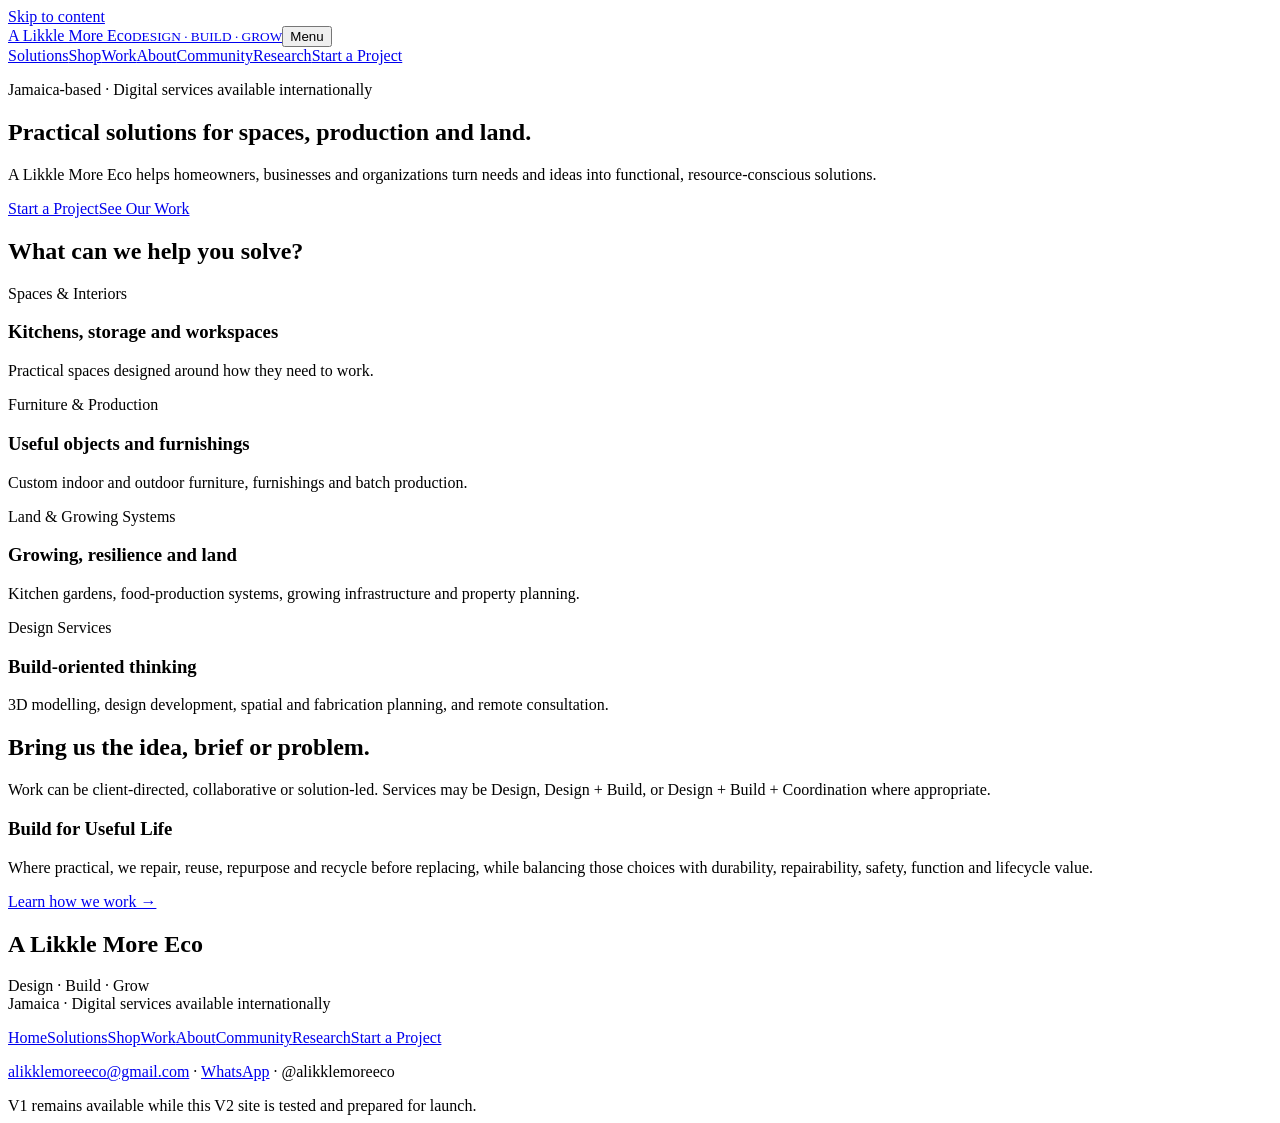
==== public/index.html @ 4fc215ef "Fix live QA findings and set Pages metadata" ====
<!doctype html><html lang="en"><head><meta charset="utf-8"><meta name="viewport" content="width=device-width,initial-scale=1"><meta name="description" content="Jamaica-based design and build business creating practical solutions for spaces, furniture, production, growing systems and land, with digital services available internationally."><title>A Likkle More Eco | Practical Design, Build &amp; Growing Solutions in Jamaica</title><link rel="stylesheet" href="/assets/css/styles.css"><script src="/assets/js/main.js" defer></script><link rel="canonical" href="https://alme-website.pages.dev/"><meta property="og:title" content="A Likkle More Eco | Practical Design, Build &amp; Growing Solutions in Jamaica"><meta property="og:type" content="website"><meta property="og:url" content="https://alme-website.pages.dev/"><meta property="og:description" content="Jamaica-based design and build business creating practical solutions for spaces, furniture, production, growing systems and land, with digital services available internationally."></head><body><a class="skip-link" href="#main">Skip to content</a><header class="site-header"><div class="header-inner"><a class="brand" href="/">A Likkle More Eco<small>DESIGN · BUILD · GROW</small></a><button class="menu-toggle" aria-expanded="false" aria-controls="site-nav">Menu</button><nav id="site-nav" class="primary-nav" aria-label="Primary navigation"><a href="/solutions/">Solutions</a><a href="/shop/">Shop</a><a href="/work/">Work</a><a href="/about/">About</a><a href="/community/">Community</a><a href="/research/">Research</a><a class="cta" href="/start-a-project/">Start a Project</a></nav></div></header><main id="main"><section class="container hero"><p class="eyebrow">Jamaica-based · Digital services available internationally</p><h1>Practical solutions for spaces, production and land.</h1><p class="lede">A Likkle More Eco helps homeowners, businesses and organizations turn needs and ideas into functional, resource-conscious solutions.</p><div class="actions"><a class="button primary" href="/start-a-project/">Start a Project</a><a class="button secondary" href="/work/">See Our Work</a></div></section><section class="section"><div class="container"><h2>What can we help you solve?</h2><div class="grid"><article class="card"><p class="tag">Spaces &amp; Interiors</p><h3>Kitchens, storage and workspaces</h3><p>Practical spaces designed around how they need to work.</p></article><article class="card"><p class="tag">Furniture &amp; Production</p><h3>Useful objects and furnishings</h3><p>Custom indoor and outdoor furniture, furnishings and batch production.</p></article><article class="card"><p class="tag">Land &amp; Growing Systems</p><h3>Growing, resilience and land</h3><p>Kitchen gardens, food-production systems, growing infrastructure and property planning.</p></article><article class="card"><p class="tag">Design Services</p><h3>Build-oriented thinking</h3><p>3D modelling, design development, spatial and fabrication planning, and remote consultation.</p></article></div></div></section><section class="section"><div class="container grid"><div><h2>Bring us the idea, brief or problem.</h2><p>Work can be client-directed, collaborative or solution-led. Services may be Design, Design + Build, or Design + Build + Coordination where appropriate.</p></div><div class="callout"><h3>Build for Useful Life</h3><p>Where practical, we repair, reuse, repurpose and recycle before replacing, while balancing those choices with durability, repairability, safety, function and lifecycle value.</p><a href="/about/">Learn how we work →</a></div></div></section></main><footer class="site-footer"><div class="container footer-grid"><div><h2>A Likkle More Eco</h2><p>Design · Build · Grow<br>Jamaica · Digital services available internationally</p></div><div><p class="footer-nav"><a href="/" aria-current="page">Home</a><a href="/solutions/">Solutions</a><a href="/shop/">Shop</a><a href="/work/">Work</a><a href="/about/">About</a><a href="/community/">Community</a><a href="/research/">Research</a><a href="/start-a-project/">Start a Project</a></p><p><a href="mailto:alikklemoreeco@gmail.com">alikklemoreeco@gmail.com</a> · <a href="https://wa.me/18764646071">WhatsApp</a> · @alikklemoreeco</p></div></div><div class="container legal">V1 remains available while this V2 site is tested and prepared for launch.</div></footer></body></html>
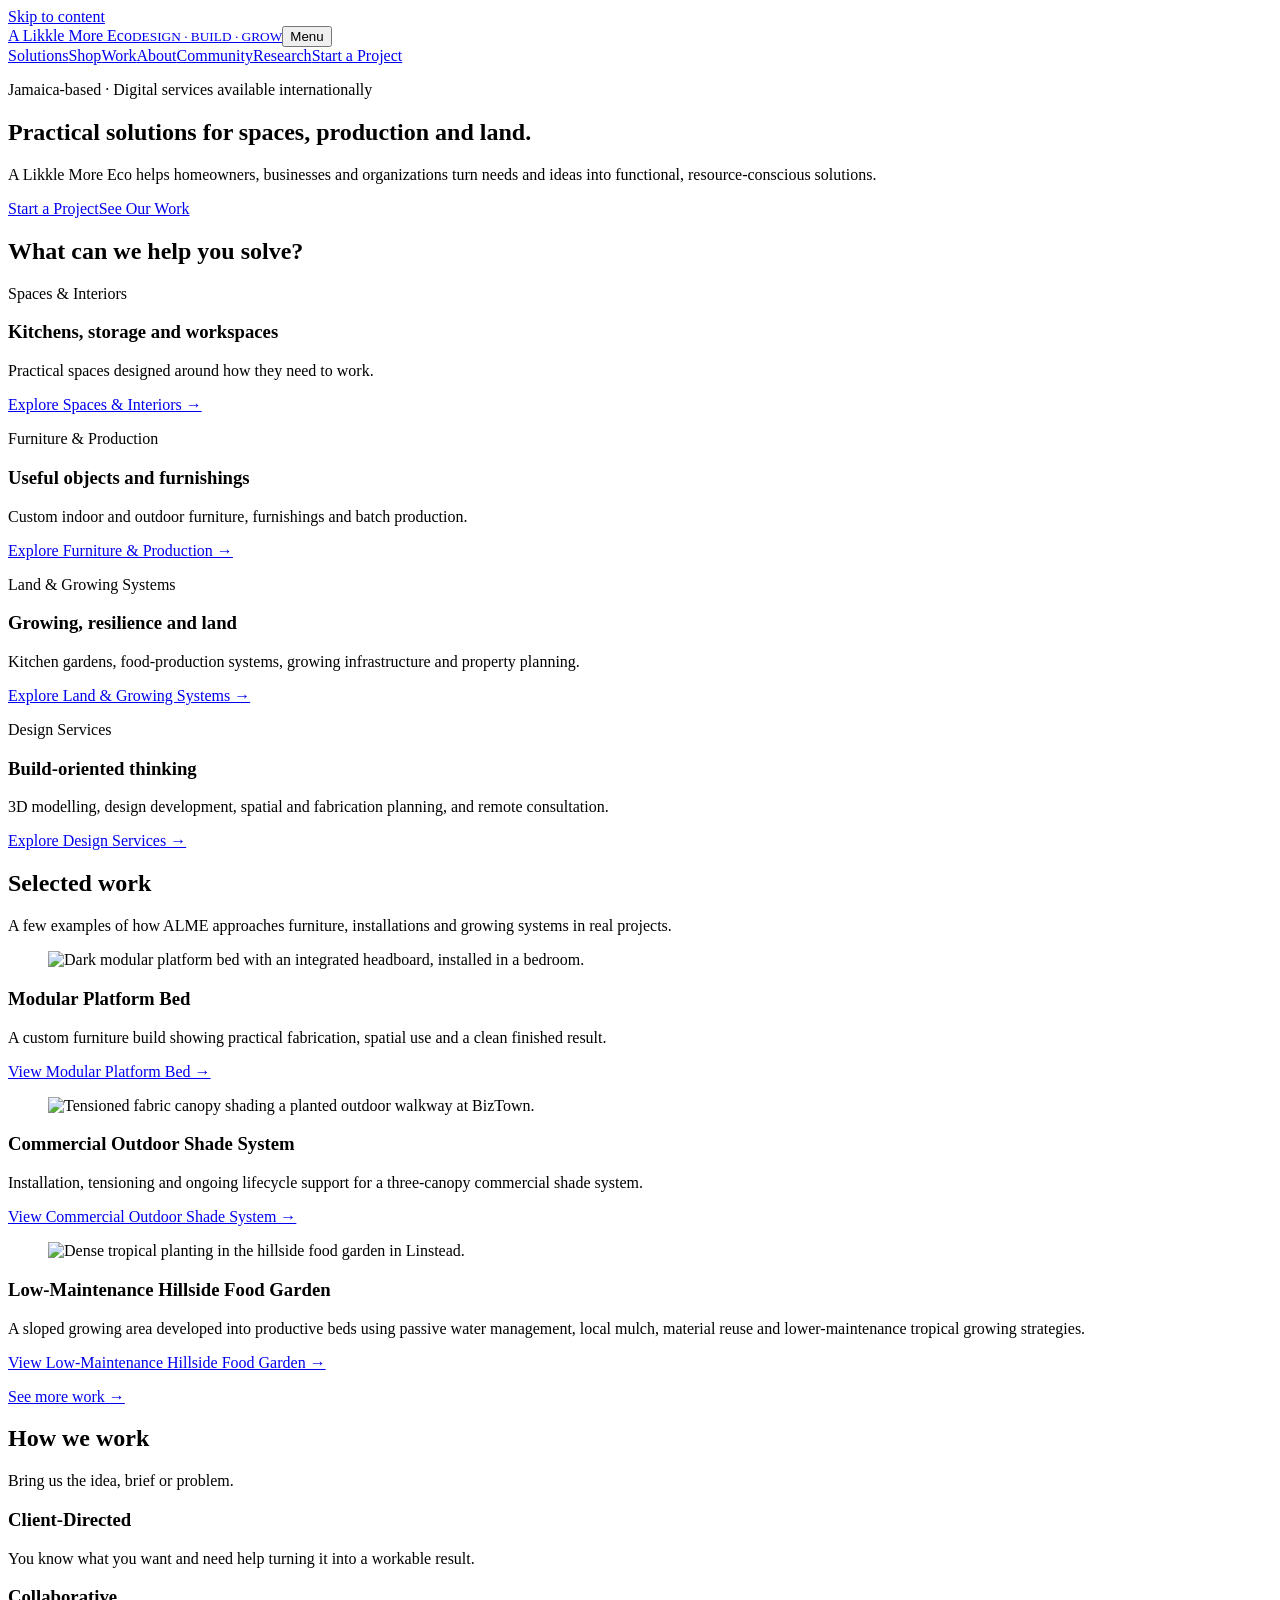
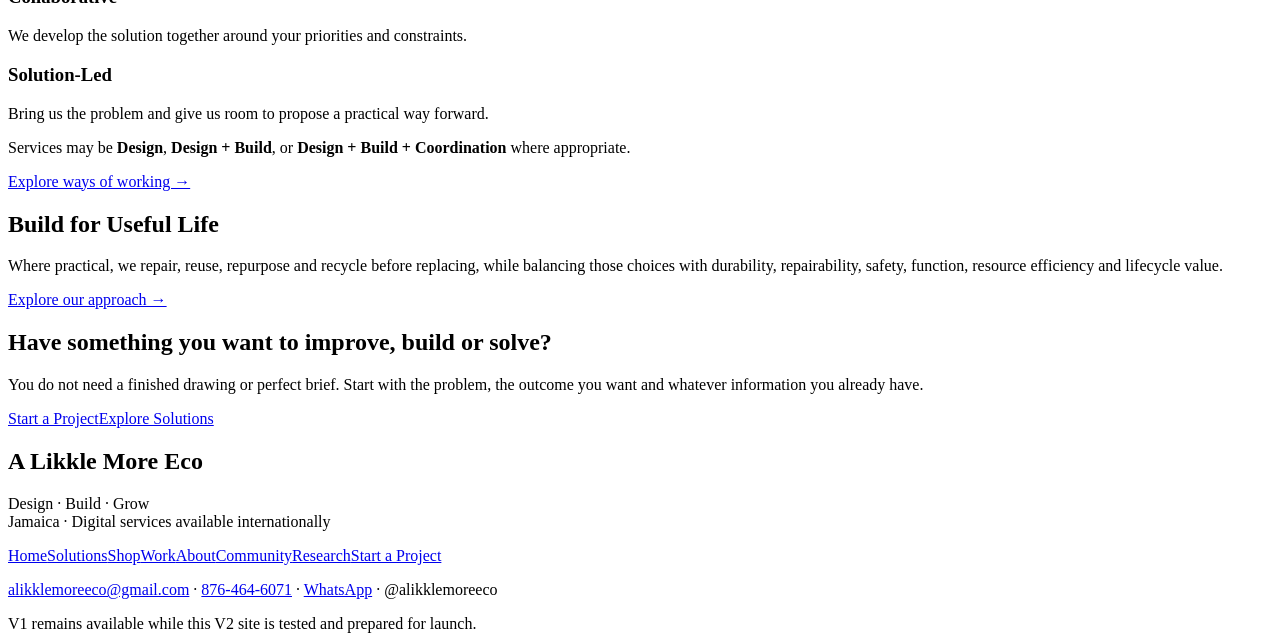
==== commit b1fcc80e: "Integrate approved visual evidence and refine website conversion flow" ====
--- a/public/index.html
+++ b/public/index.html
@@ -1 +1 @@
-<!doctype html><html lang="en"><head><meta charset="utf-8"><meta name="viewport" content="width=device-width,initial-scale=1"><meta name="description" content="Jamaica-based design and build business creating practical solutions for spaces, furniture, production, growing systems and land, with digital services available internationally."><title>A Likkle More Eco | Practical Design, Build &amp; Growing Solutions in Jamaica</title><link rel="stylesheet" href="/assets/css/styles.css"><script src="/assets/js/main.js" defer></script><link rel="canonical" href="https://alme-website.pages.dev/"><meta property="og:title" content="A Likkle More Eco | Practical Design, Build &amp; Growing Solutions in Jamaica"><meta property="og:type" content="website"><meta property="og:url" content="https://alme-website.pages.dev/"><meta property="og:description" content="Jamaica-based design and build business creating practical solutions for spaces, furniture, production, growing systems and land, with digital services available internationally."></head><body><a class="skip-link" href="#main">Skip to content</a><header class="site-header"><div class="header-inner"><a class="brand" href="/">A Likkle More Eco<small>DESIGN · BUILD · GROW</small></a><button class="menu-toggle" aria-expanded="false" aria-controls="site-nav">Menu</button><nav id="site-nav" class="primary-nav" aria-label="Primary navigation"><a href="/solutions/">Solutions</a><a href="/shop/">Shop</a><a href="/work/">Work</a><a href="/about/">About</a><a href="/community/">Community</a><a href="/research/">Research</a><a class="cta" href="/start-a-project/">Start a Project</a></nav></div></header><main id="main"><section class="container hero"><p class="eyebrow">Jamaica-based · Digital services available internationally</p><h1>Practical solutions for spaces, production and land.</h1><p class="lede">A Likkle More Eco helps homeowners, businesses and organizations turn needs and ideas into functional, resource-conscious solutions.</p><div class="actions"><a class="button primary" href="/start-a-project/">Start a Project</a><a class="button secondary" href="/work/">See Our Work</a></div></section><section class="section"><div class="container"><h2>What can we help you solve?</h2><div class="grid"><article class="card"><p class="tag">Spaces &amp; Interiors</p><h3>Kitchens, storage and workspaces</h3><p>Practical spaces designed around how they need to work.</p></article><article class="card"><p class="tag">Furniture &amp; Production</p><h3>Useful objects and furnishings</h3><p>Custom indoor and outdoor furniture, furnishings and batch production.</p></article><article class="card"><p class="tag">Land &amp; Growing Systems</p><h3>Growing, resilience and land</h3><p>Kitchen gardens, food-production systems, growing infrastructure and property planning.</p></article><article class="card"><p class="tag">Design Services</p><h3>Build-oriented thinking</h3><p>3D modelling, design development, spatial and fabrication planning, and remote consultation.</p></article></div></div></section><section class="section"><div class="container grid"><div><h2>Bring us the idea, brief or problem.</h2><p>Work can be client-directed, collaborative or solution-led. Services may be Design, Design + Build, or Design + Build + Coordination where appropriate.</p></div><div class="callout"><h3>Build for Useful Life</h3><p>Where practical, we repair, reuse, repurpose and recycle before replacing, while balancing those choices with durability, repairability, safety, function and lifecycle value.</p><a href="/about/">Learn how we work →</a></div></div></section></main><footer class="site-footer"><div class="container footer-grid"><div><h2>A Likkle More Eco</h2><p>Design · Build · Grow<br>Jamaica · Digital services available internationally</p></div><div><p class="footer-nav"><a href="/" aria-current="page">Home</a><a href="/solutions/">Solutions</a><a href="/shop/">Shop</a><a href="/work/">Work</a><a href="/about/">About</a><a href="/community/">Community</a><a href="/research/">Research</a><a href="/start-a-project/">Start a Project</a></p><p><a href="mailto:alikklemoreeco@gmail.com">alikklemoreeco@gmail.com</a> · <a href="https://wa.me/18764646071">WhatsApp</a> · @alikklemoreeco</p></div></div><div class="container legal">V1 remains available while this V2 site is tested and prepared for launch.</div></footer></body></html>
+<!doctype html><html lang="en"><head><meta charset="utf-8"><meta name="viewport" content="width=device-width,initial-scale=1"><meta name="description" content="Jamaica-based design and build business creating practical solutions for spaces, furniture, production, growing systems and land, with digital services available internationally."><title>A Likkle More Eco | Practical Design, Build &amp; Growing Solutions in Jamaica</title><link rel="stylesheet" href="/assets/css/styles.css?v=9e6d2ecc128f"><script src="/assets/js/main.js" defer></script><link rel="canonical" href="https://alme-website.pages.dev/"><meta property="og:title" content="A Likkle More Eco | Practical Design, Build &amp; Growing Solutions in Jamaica"><meta property="og:type" content="website"><meta property="og:url" content="https://alme-website.pages.dev/"><meta property="og:description" content="Jamaica-based design and build business creating practical solutions for spaces, furniture, production, growing systems and land, with digital services available internationally."></head><body><a class="skip-link" href="#main">Skip to content</a><header class="site-header"><div class="header-inner"><a class="brand" href="/">A Likkle More Eco<small>DESIGN · BUILD · GROW</small></a><button class="menu-toggle" aria-expanded="false" aria-controls="site-nav">Menu</button><nav id="site-nav" class="primary-nav" aria-label="Primary navigation"><a href="/solutions/">Solutions</a><a href="/shop/">Shop</a><a href="/work/">Work</a><a href="/about/">About</a><a href="/community/">Community</a><a href="/research/">Research</a><a class="cta" href="/start-a-project/">Start a Project</a></nav></div></header><main id="main" tabindex="-1"><section class="container hero"><p class="eyebrow">Jamaica-based · Digital services available internationally</p><h1>Practical solutions for spaces, production and land.</h1><p class="lede">A Likkle More Eco helps homeowners, businesses and organizations turn needs and ideas into functional, resource-conscious solutions.</p><div class="actions"><a class="button primary" href="/start-a-project/">Start a Project</a><a class="button secondary" href="/work/">See Our Work</a></div></section><section class="section"><div class="container"><h2>What can we help you solve?</h2><div class="grid"><article class="card"><p class="tag">Spaces &amp; Interiors</p><h3>Kitchens, storage and workspaces</h3><p>Practical spaces designed around how they need to work.</p><a class="text-link" href="/solutions/#spaces-interiors">Explore Spaces &amp; Interiors →</a></article><article class="card"><p class="tag">Furniture &amp; Production</p><h3>Useful objects and furnishings</h3><p>Custom indoor and outdoor furniture, furnishings and batch production.</p><a class="text-link" href="/solutions/#furniture-production">Explore Furniture &amp; Production →</a></article><article class="card"><p class="tag">Land &amp; Growing Systems</p><h3>Growing, resilience and land</h3><p>Kitchen gardens, food-production systems, growing infrastructure and property planning.</p><a class="text-link" href="/solutions/#land-growing">Explore Land &amp; Growing Systems →</a></article><article class="card"><p class="tag">Design Services</p><h3>Build-oriented thinking</h3><p>3D modelling, design development, spatial and fabrication planning, and remote consultation.</p><a class="text-link" href="/solutions/#design-services">Explore Design Services →</a></article></div></div></section><section class="section" aria-labelledby="selected-work"><div class="container"><h2 id="selected-work">Selected work</h2><p>A few examples of how ALME approaches furniture, installations and growing systems in real projects.</p><div class="grid three"><article class="card"><figure class="project-media"><img src="/assets/images/platform-bed-768.webp" srcset="/assets/images/platform-bed-480.webp 480w, /assets/images/platform-bed-768.webp 768w, /assets/images/platform-bed-1200.webp 1200w" sizes="(max-width: 800px) calc(100vw - 40px), 347px" alt="Dark modular platform bed with an integrated headboard, installed in a bedroom." width="768" height="576" loading="lazy" decoding="async"></figure><h3>Modular Platform Bed</h3><p>A custom furniture build showing practical fabrication, spatial use and a clean finished result.</p><a class="text-link" href="/work/#modular-platform-bed">View Modular Platform Bed →</a></article><article class="card"><figure class="project-media"><img src="/assets/images/outdoor-shade-768.webp" srcset="/assets/images/outdoor-shade-480.webp 480w, /assets/images/outdoor-shade-768.webp 768w, /assets/images/outdoor-shade-1086.webp 1086w" sizes="(max-width: 800px) calc(100vw - 40px), 347px" alt="Tensioned fabric canopy shading a planted outdoor walkway at BizTown." width="768" height="1024" loading="lazy" decoding="async"></figure><h3>Commercial Outdoor Shade System</h3><p>Installation, tensioning and ongoing lifecycle support for a three-canopy commercial shade system.</p><a class="text-link" href="/work/#outdoor-shade">View Commercial Outdoor Shade System →</a></article><article class="card"><figure class="project-media"><img src="/assets/images/hillside-garden-768.webp" srcset="/assets/images/hillside-garden-480.webp 480w, /assets/images/hillside-garden-768.webp 768w, /assets/images/hillside-garden-1200.webp 1200w" sizes="(max-width: 800px) calc(100vw - 40px), 347px" alt="Dense tropical planting in the hillside food garden in Linstead." width="768" height="576" loading="lazy" decoding="async"></figure><h3>Low-Maintenance Hillside Food Garden</h3><p>A sloped growing area developed into productive beds using passive water management, local mulch, material reuse and lower-maintenance tropical growing strategies.</p><a class="text-link" href="/work/#hillside-garden">View Low-Maintenance Hillside Food Garden →</a></article></div><p><a class="text-link" href="/work/">See more work →</a></p></div></section><section class="section" aria-labelledby="how-we-work"><div class="container"><h2 id="how-we-work">How we work</h2><p class="lede">Bring us the idea, brief or problem.</p><div class="grid three"><article class="card"><h3>Client-Directed</h3><p>You know what you want and need help turning it into a workable result.</p></article><article class="card"><h3>Collaborative</h3><p>We develop the solution together around your priorities and constraints.</p></article><article class="card"><h3>Solution-Led</h3><p>Bring us the problem and give us room to propose a practical way forward.</p></article></div><p>Services may be <strong>Design</strong>, <strong>Design + Build</strong>, or <strong>Design + Build + Coordination</strong> where appropriate.</p><a class="text-link" href="/solutions/">Explore ways of working →</a></div></section><section class="section"><div class="container"><div class="callout"><h2>Build for Useful Life</h2><p>Where practical, we repair, reuse, repurpose and recycle before replacing, while balancing those choices with durability, repairability, safety, function, resource efficiency and lifecycle value.</p><a class="text-link" href="/about/">Explore our approach →</a></div></div></section><section class="section closing-cta"><div class="container"><h2>Have something you want to improve, build or solve?</h2><p>You do not need a finished drawing or perfect brief. Start with the problem, the outcome you want and whatever information you already have.</p><div class="actions"><a class="button primary" href="/start-a-project/">Start a Project</a><a class="button secondary" href="/solutions/">Explore Solutions</a></div></div></section></main><footer class="site-footer"><div class="container footer-grid"><div><h2>A Likkle More Eco</h2><p>Design · Build · Grow<br>Jamaica · Digital services available internationally</p></div><div><p class="footer-nav"><a href="/" aria-current="page">Home</a><a href="/solutions/">Solutions</a><a href="/shop/">Shop</a><a href="/work/">Work</a><a href="/about/">About</a><a href="/community/">Community</a><a href="/research/">Research</a><a href="/start-a-project/">Start a Project</a></p><p class="footer-contact"><a href="mailto:alikklemoreeco@gmail.com">alikklemoreeco@gmail.com</a> · <a href="tel:+18764646071">876-464-6071</a> · <a href="https://wa.me/18764646071">WhatsApp</a> · @alikklemoreeco</p></div></div><div class="container legal">V1 remains available while this V2 site is tested and prepared for launch.</div></footer></body></html>
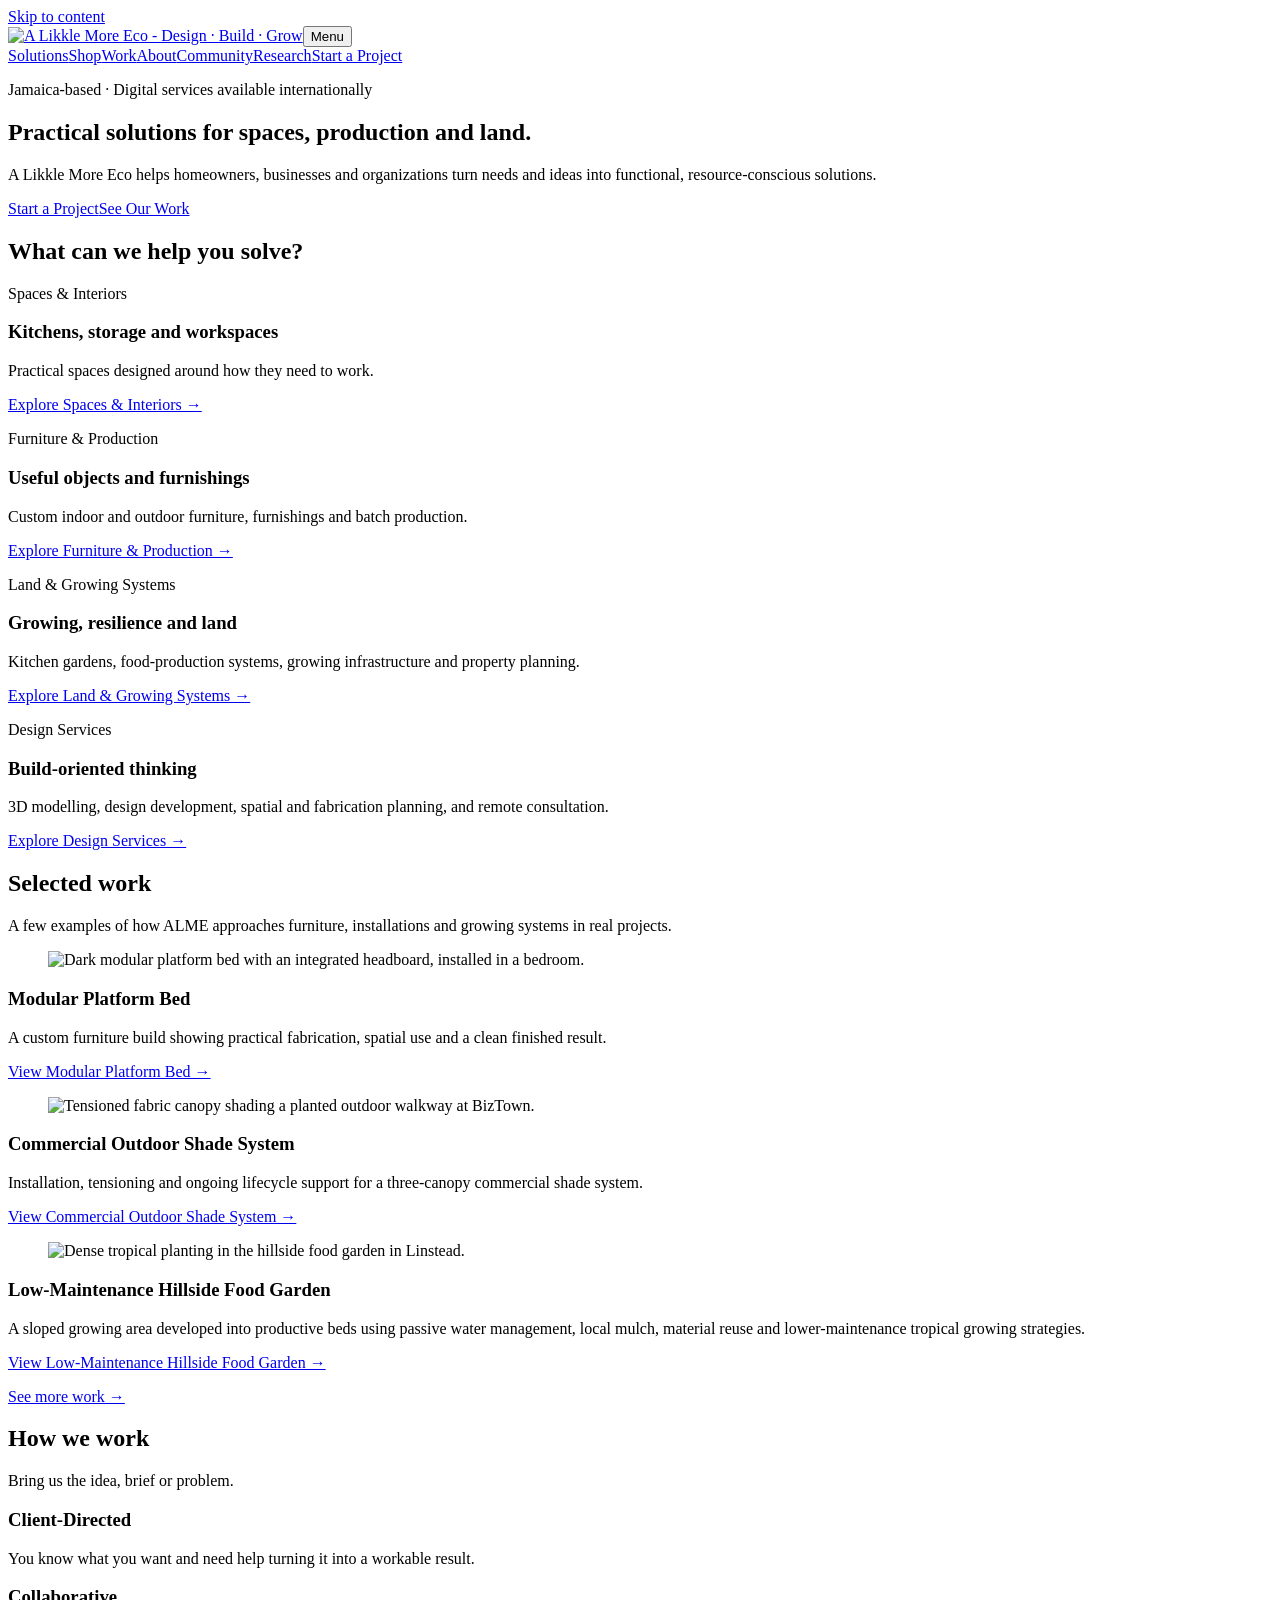
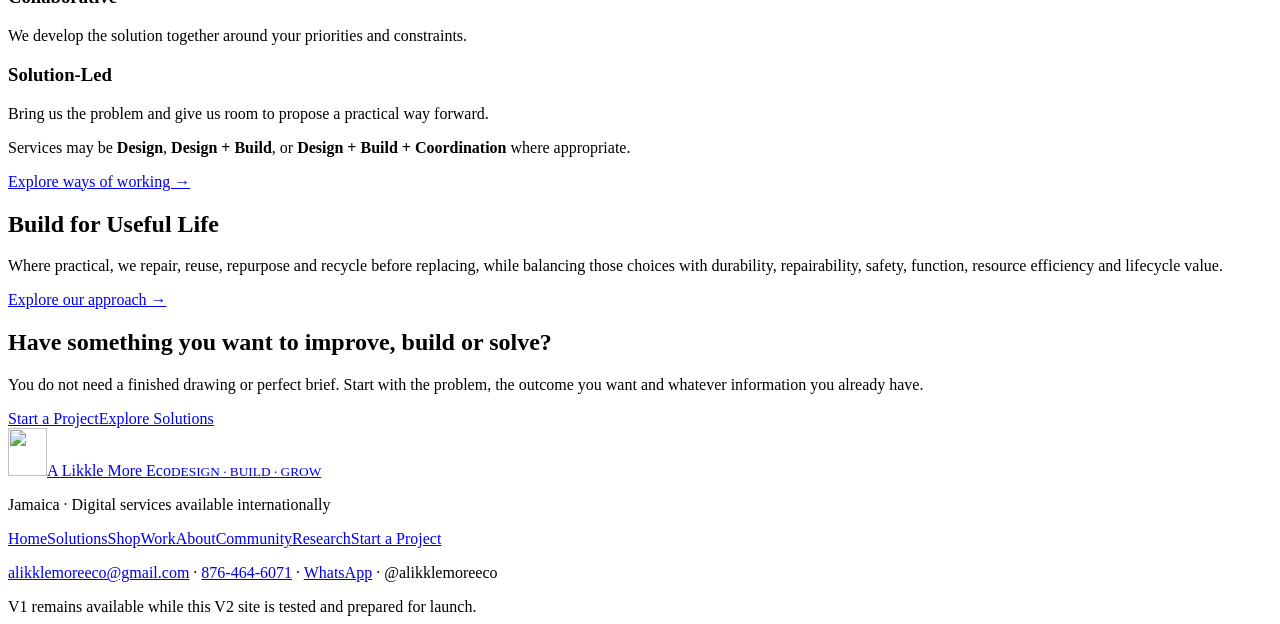
==== commit ba6787a7: "Apply approved ALME v04 brand and social preview assets" ====
--- a/public/index.html
+++ b/public/index.html
@@ -1 +1 @@
-<!doctype html><html lang="en"><head><meta charset="utf-8"><meta name="viewport" content="width=device-width,initial-scale=1"><meta name="description" content="Jamaica-based design and build business creating practical solutions for spaces, furniture, production, growing systems and land, with digital services available internationally."><title>A Likkle More Eco | Practical Design, Build &amp; Growing Solutions in Jamaica</title><link rel="stylesheet" href="/assets/css/styles.css?v=9e6d2ecc128f"><script src="/assets/js/main.js" defer></script><link rel="canonical" href="https://alme-website.pages.dev/"><meta property="og:title" content="A Likkle More Eco | Practical Design, Build &amp; Growing Solutions in Jamaica"><meta property="og:type" content="website"><meta property="og:url" content="https://alme-website.pages.dev/"><meta property="og:description" content="Jamaica-based design and build business creating practical solutions for spaces, furniture, production, growing systems and land, with digital services available internationally."></head><body><a class="skip-link" href="#main">Skip to content</a><header class="site-header"><div class="header-inner"><a class="brand" href="/">A Likkle More Eco<small>DESIGN · BUILD · GROW</small></a><button class="menu-toggle" aria-expanded="false" aria-controls="site-nav">Menu</button><nav id="site-nav" class="primary-nav" aria-label="Primary navigation"><a href="/solutions/">Solutions</a><a href="/shop/">Shop</a><a href="/work/">Work</a><a href="/about/">About</a><a href="/community/">Community</a><a href="/research/">Research</a><a class="cta" href="/start-a-project/">Start a Project</a></nav></div></header><main id="main" tabindex="-1"><section class="container hero"><p class="eyebrow">Jamaica-based · Digital services available internationally</p><h1>Practical solutions for spaces, production and land.</h1><p class="lede">A Likkle More Eco helps homeowners, businesses and organizations turn needs and ideas into functional, resource-conscious solutions.</p><div class="actions"><a class="button primary" href="/start-a-project/">Start a Project</a><a class="button secondary" href="/work/">See Our Work</a></div></section><section class="section"><div class="container"><h2>What can we help you solve?</h2><div class="grid"><article class="card"><p class="tag">Spaces &amp; Interiors</p><h3>Kitchens, storage and workspaces</h3><p>Practical spaces designed around how they need to work.</p><a class="text-link" href="/solutions/#spaces-interiors">Explore Spaces &amp; Interiors →</a></article><article class="card"><p class="tag">Furniture &amp; Production</p><h3>Useful objects and furnishings</h3><p>Custom indoor and outdoor furniture, furnishings and batch production.</p><a class="text-link" href="/solutions/#furniture-production">Explore Furniture &amp; Production →</a></article><article class="card"><p class="tag">Land &amp; Growing Systems</p><h3>Growing, resilience and land</h3><p>Kitchen gardens, food-production systems, growing infrastructure and property planning.</p><a class="text-link" href="/solutions/#land-growing">Explore Land &amp; Growing Systems →</a></article><article class="card"><p class="tag">Design Services</p><h3>Build-oriented thinking</h3><p>3D modelling, design development, spatial and fabrication planning, and remote consultation.</p><a class="text-link" href="/solutions/#design-services">Explore Design Services →</a></article></div></div></section><section class="section" aria-labelledby="selected-work"><div class="container"><h2 id="selected-work">Selected work</h2><p>A few examples of how ALME approaches furniture, installations and growing systems in real projects.</p><div class="grid three"><article class="card"><figure class="project-media"><img src="/assets/images/platform-bed-768.webp" srcset="/assets/images/platform-bed-480.webp 480w, /assets/images/platform-bed-768.webp 768w, /assets/images/platform-bed-1200.webp 1200w" sizes="(max-width: 800px) calc(100vw - 40px), 347px" alt="Dark modular platform bed with an integrated headboard, installed in a bedroom." width="768" height="576" loading="lazy" decoding="async"></figure><h3>Modular Platform Bed</h3><p>A custom furniture build showing practical fabrication, spatial use and a clean finished result.</p><a class="text-link" href="/work/#modular-platform-bed">View Modular Platform Bed →</a></article><article class="card"><figure class="project-media"><img src="/assets/images/outdoor-shade-768.webp" srcset="/assets/images/outdoor-shade-480.webp 480w, /assets/images/outdoor-shade-768.webp 768w, /assets/images/outdoor-shade-1086.webp 1086w" sizes="(max-width: 800px) calc(100vw - 40px), 347px" alt="Tensioned fabric canopy shading a planted outdoor walkway at BizTown." width="768" height="1024" loading="lazy" decoding="async"></figure><h3>Commercial Outdoor Shade System</h3><p>Installation, tensioning and ongoing lifecycle support for a three-canopy commercial shade system.</p><a class="text-link" href="/work/#outdoor-shade">View Commercial Outdoor Shade System →</a></article><article class="card"><figure class="project-media"><img src="/assets/images/hillside-garden-768.webp" srcset="/assets/images/hillside-garden-480.webp 480w, /assets/images/hillside-garden-768.webp 768w, /assets/images/hillside-garden-1200.webp 1200w" sizes="(max-width: 800px) calc(100vw - 40px), 347px" alt="Dense tropical planting in the hillside food garden in Linstead." width="768" height="576" loading="lazy" decoding="async"></figure><h3>Low-Maintenance Hillside Food Garden</h3><p>A sloped growing area developed into productive beds using passive water management, local mulch, material reuse and lower-maintenance tropical growing strategies.</p><a class="text-link" href="/work/#hillside-garden">View Low-Maintenance Hillside Food Garden →</a></article></div><p><a class="text-link" href="/work/">See more work →</a></p></div></section><section class="section" aria-labelledby="how-we-work"><div class="container"><h2 id="how-we-work">How we work</h2><p class="lede">Bring us the idea, brief or problem.</p><div class="grid three"><article class="card"><h3>Client-Directed</h3><p>You know what you want and need help turning it into a workable result.</p></article><article class="card"><h3>Collaborative</h3><p>We develop the solution together around your priorities and constraints.</p></article><article class="card"><h3>Solution-Led</h3><p>Bring us the problem and give us room to propose a practical way forward.</p></article></div><p>Services may be <strong>Design</strong>, <strong>Design + Build</strong>, or <strong>Design + Build + Coordination</strong> where appropriate.</p><a class="text-link" href="/solutions/">Explore ways of working →</a></div></section><section class="section"><div class="container"><div class="callout"><h2>Build for Useful Life</h2><p>Where practical, we repair, reuse, repurpose and recycle before replacing, while balancing those choices with durability, repairability, safety, function, resource efficiency and lifecycle value.</p><a class="text-link" href="/about/">Explore our approach →</a></div></div></section><section class="section closing-cta"><div class="container"><h2>Have something you want to improve, build or solve?</h2><p>You do not need a finished drawing or perfect brief. Start with the problem, the outcome you want and whatever information you already have.</p><div class="actions"><a class="button primary" href="/start-a-project/">Start a Project</a><a class="button secondary" href="/solutions/">Explore Solutions</a></div></div></section></main><footer class="site-footer"><div class="container footer-grid"><div><h2>A Likkle More Eco</h2><p>Design · Build · Grow<br>Jamaica · Digital services available internationally</p></div><div><p class="footer-nav"><a href="/" aria-current="page">Home</a><a href="/solutions/">Solutions</a><a href="/shop/">Shop</a><a href="/work/">Work</a><a href="/about/">About</a><a href="/community/">Community</a><a href="/research/">Research</a><a href="/start-a-project/">Start a Project</a></p><p class="footer-contact"><a href="mailto:alikklemoreeco@gmail.com">alikklemoreeco@gmail.com</a> · <a href="tel:+18764646071">876-464-6071</a> · <a href="https://wa.me/18764646071">WhatsApp</a> · @alikklemoreeco</p></div></div><div class="container legal">V1 remains available while this V2 site is tested and prepared for launch.</div></footer></body></html>
+<!doctype html><html lang="en"><head><meta charset="utf-8"><meta name="viewport" content="width=device-width,initial-scale=1"><meta name="description" content="Jamaica-based design and build business creating practical solutions for spaces, furniture, production, growing systems and land, with digital services available internationally."><title>A Likkle More Eco | Practical Design, Build &amp; Growing Solutions in Jamaica</title><link rel="stylesheet" href="/assets/css/styles.css?v=2e86704a74c3"><script src="/assets/js/main.js" defer></script><link rel="canonical" href="https://alme-website.pages.dev/"><meta property="og:title" content="A Likkle More Eco | Practical Design, Build &amp; Growing Solutions in Jamaica"><meta property="og:type" content="website"><meta property="og:url" content="https://alme-website.pages.dev/"><meta property="og:description" content="Jamaica-based design and build business creating practical solutions for spaces, furniture, production, growing systems and land, with digital services available internationally."><link rel="icon" href="/favicon.ico" sizes="any"><link rel="icon" type="image/png" href="/assets/brand/alme-icon-v04-32.png" sizes="32x32"><link rel="apple-touch-icon" href="/assets/brand/alme-icon-v04-180.png" sizes="180x180"><link rel="manifest" href="/site.webmanifest"><meta name="theme-color" content="#073B22"><meta property="og:site_name" content="A Likkle More Eco"><meta property="og:image" content="https://alme-website.pages.dev/assets/brand/alme-social-share-v04.jpg"><meta property="og:image:secure_url" content="https://alme-website.pages.dev/assets/brand/alme-social-share-v04.jpg"><meta property="og:image:type" content="image/jpeg"><meta property="og:image:width" content="1200"><meta property="og:image:height" content="630"><meta property="og:image:alt" content="A Likkle More Eco logo. Design &middot; Build &middot; Grow. Practical solutions for spaces, production and land."><meta name="twitter:card" content="summary_large_image"><meta name="twitter:image" content="https://alme-website.pages.dev/assets/brand/alme-social-share-v04.jpg"><meta name="twitter:image:alt" content="A Likkle More Eco logo. Design &middot; Build &middot; Grow. Practical solutions for spaces, production and land."></head><body><a class="skip-link" href="#main">Skip to content</a><header class="site-header"><div class="header-inner"><a class="brand" href="/" aria-label="A Likkle More Eco - Home"><img src="/assets/brand/alme-primary-horizontal-v04.png" alt="A Likkle More Eco - Design &middot; Build &middot; Grow" width="640" height="221" decoding="async"></a><button class="menu-toggle" aria-expanded="false" aria-controls="site-nav">Menu</button><nav id="site-nav" class="primary-nav" aria-label="Primary navigation"><a href="/solutions/">Solutions</a><a href="/shop/">Shop</a><a href="/work/">Work</a><a href="/about/">About</a><a href="/community/">Community</a><a href="/research/">Research</a><a class="cta" href="/start-a-project/">Start a Project</a></nav></div></header><main id="main" tabindex="-1"><section class="container hero"><p class="eyebrow">Jamaica-based · Digital services available internationally</p><h1>Practical solutions for spaces, production and land.</h1><p class="lede">A Likkle More Eco helps homeowners, businesses and organizations turn needs and ideas into functional, resource-conscious solutions.</p><div class="actions"><a class="button primary" href="/start-a-project/">Start a Project</a><a class="button secondary" href="/work/">See Our Work</a></div></section><section class="section"><div class="container"><h2>What can we help you solve?</h2><div class="grid"><article class="card"><p class="tag">Spaces &amp; Interiors</p><h3>Kitchens, storage and workspaces</h3><p>Practical spaces designed around how they need to work.</p><a class="text-link" href="/solutions/#spaces-interiors">Explore Spaces &amp; Interiors →</a></article><article class="card"><p class="tag">Furniture &amp; Production</p><h3>Useful objects and furnishings</h3><p>Custom indoor and outdoor furniture, furnishings and batch production.</p><a class="text-link" href="/solutions/#furniture-production">Explore Furniture &amp; Production →</a></article><article class="card"><p class="tag">Land &amp; Growing Systems</p><h3>Growing, resilience and land</h3><p>Kitchen gardens, food-production systems, growing infrastructure and property planning.</p><a class="text-link" href="/solutions/#land-growing">Explore Land &amp; Growing Systems →</a></article><article class="card"><p class="tag">Design Services</p><h3>Build-oriented thinking</h3><p>3D modelling, design development, spatial and fabrication planning, and remote consultation.</p><a class="text-link" href="/solutions/#design-services">Explore Design Services →</a></article></div></div></section><section class="section" aria-labelledby="selected-work"><div class="container"><h2 id="selected-work">Selected work</h2><p>A few examples of how ALME approaches furniture, installations and growing systems in real projects.</p><div class="grid three"><article class="card"><figure class="project-media"><img src="/assets/images/platform-bed-768.webp" srcset="/assets/images/platform-bed-480.webp 480w, /assets/images/platform-bed-768.webp 768w, /assets/images/platform-bed-1200.webp 1200w" sizes="(max-width: 800px) calc(100vw - 40px), 347px" alt="Dark modular platform bed with an integrated headboard, installed in a bedroom." width="768" height="576" loading="lazy" decoding="async"></figure><h3>Modular Platform Bed</h3><p>A custom furniture build showing practical fabrication, spatial use and a clean finished result.</p><a class="text-link" href="/work/#modular-platform-bed">View Modular Platform Bed →</a></article><article class="card"><figure class="project-media"><img src="/assets/images/outdoor-shade-768.webp" srcset="/assets/images/outdoor-shade-480.webp 480w, /assets/images/outdoor-shade-768.webp 768w, /assets/images/outdoor-shade-1086.webp 1086w" sizes="(max-width: 800px) calc(100vw - 40px), 347px" alt="Tensioned fabric canopy shading a planted outdoor walkway at BizTown." width="768" height="1024" loading="lazy" decoding="async"></figure><h3>Commercial Outdoor Shade System</h3><p>Installation, tensioning and ongoing lifecycle support for a three-canopy commercial shade system.</p><a class="text-link" href="/work/#outdoor-shade">View Commercial Outdoor Shade System →</a></article><article class="card"><figure class="project-media"><img src="/assets/images/hillside-garden-768.webp" srcset="/assets/images/hillside-garden-480.webp 480w, /assets/images/hillside-garden-768.webp 768w, /assets/images/hillside-garden-1200.webp 1200w" sizes="(max-width: 800px) calc(100vw - 40px), 347px" alt="Dense tropical planting in the hillside food garden in Linstead." width="768" height="576" loading="lazy" decoding="async"></figure><h3>Low-Maintenance Hillside Food Garden</h3><p>A sloped growing area developed into productive beds using passive water management, local mulch, material reuse and lower-maintenance tropical growing strategies.</p><a class="text-link" href="/work/#hillside-garden">View Low-Maintenance Hillside Food Garden →</a></article></div><p><a class="text-link" href="/work/">See more work →</a></p></div></section><section class="section" aria-labelledby="how-we-work"><div class="container"><h2 id="how-we-work">How we work</h2><p class="lede">Bring us the idea, brief or problem.</p><div class="grid three"><article class="card"><h3>Client-Directed</h3><p>You know what you want and need help turning it into a workable result.</p></article><article class="card"><h3>Collaborative</h3><p>We develop the solution together around your priorities and constraints.</p></article><article class="card"><h3>Solution-Led</h3><p>Bring us the problem and give us room to propose a practical way forward.</p></article></div><p>Services may be <strong>Design</strong>, <strong>Design + Build</strong>, or <strong>Design + Build + Coordination</strong> where appropriate.</p><a class="text-link" href="/solutions/">Explore ways of working →</a></div></section><section class="section"><div class="container"><div class="callout"><h2>Build for Useful Life</h2><p>Where practical, we repair, reuse, repurpose and recycle before replacing, while balancing those choices with durability, repairability, safety, function, resource efficiency and lifecycle value.</p><a class="text-link" href="/about/">Explore our approach →</a></div></div></section><section class="section closing-cta"><div class="container"><h2>Have something you want to improve, build or solve?</h2><p>You do not need a finished drawing or perfect brief. Start with the problem, the outcome you want and whatever information you already have.</p><div class="actions"><a class="button primary" href="/start-a-project/">Start a Project</a><a class="button secondary" href="/solutions/">Explore Solutions</a></div></div></section></main><footer class="site-footer"><div class="container footer-grid"><div><a class="footer-brand" href="/" aria-label="A Likkle More Eco - Home"><img src="/assets/brand/alme-mark-white-v04.svg" alt="" width="39" height="48" loading="lazy"><span>A Likkle More Eco<small>DESIGN &middot; BUILD &middot; GROW</small></span></a><p>Jamaica · Digital services available internationally</p></div><div><p class="footer-nav"><a href="/" aria-current="page">Home</a><a href="/solutions/">Solutions</a><a href="/shop/">Shop</a><a href="/work/">Work</a><a href="/about/">About</a><a href="/community/">Community</a><a href="/research/">Research</a><a href="/start-a-project/">Start a Project</a></p><p class="footer-contact"><a href="mailto:alikklemoreeco@gmail.com">alikklemoreeco@gmail.com</a> · <a href="tel:+18764646071">876-464-6071</a> · <a href="https://wa.me/18764646071">WhatsApp</a> · @alikklemoreeco</p></div></div><div class="container legal">V1 remains available while this V2 site is tested and prepared for launch.</div></footer></body></html>
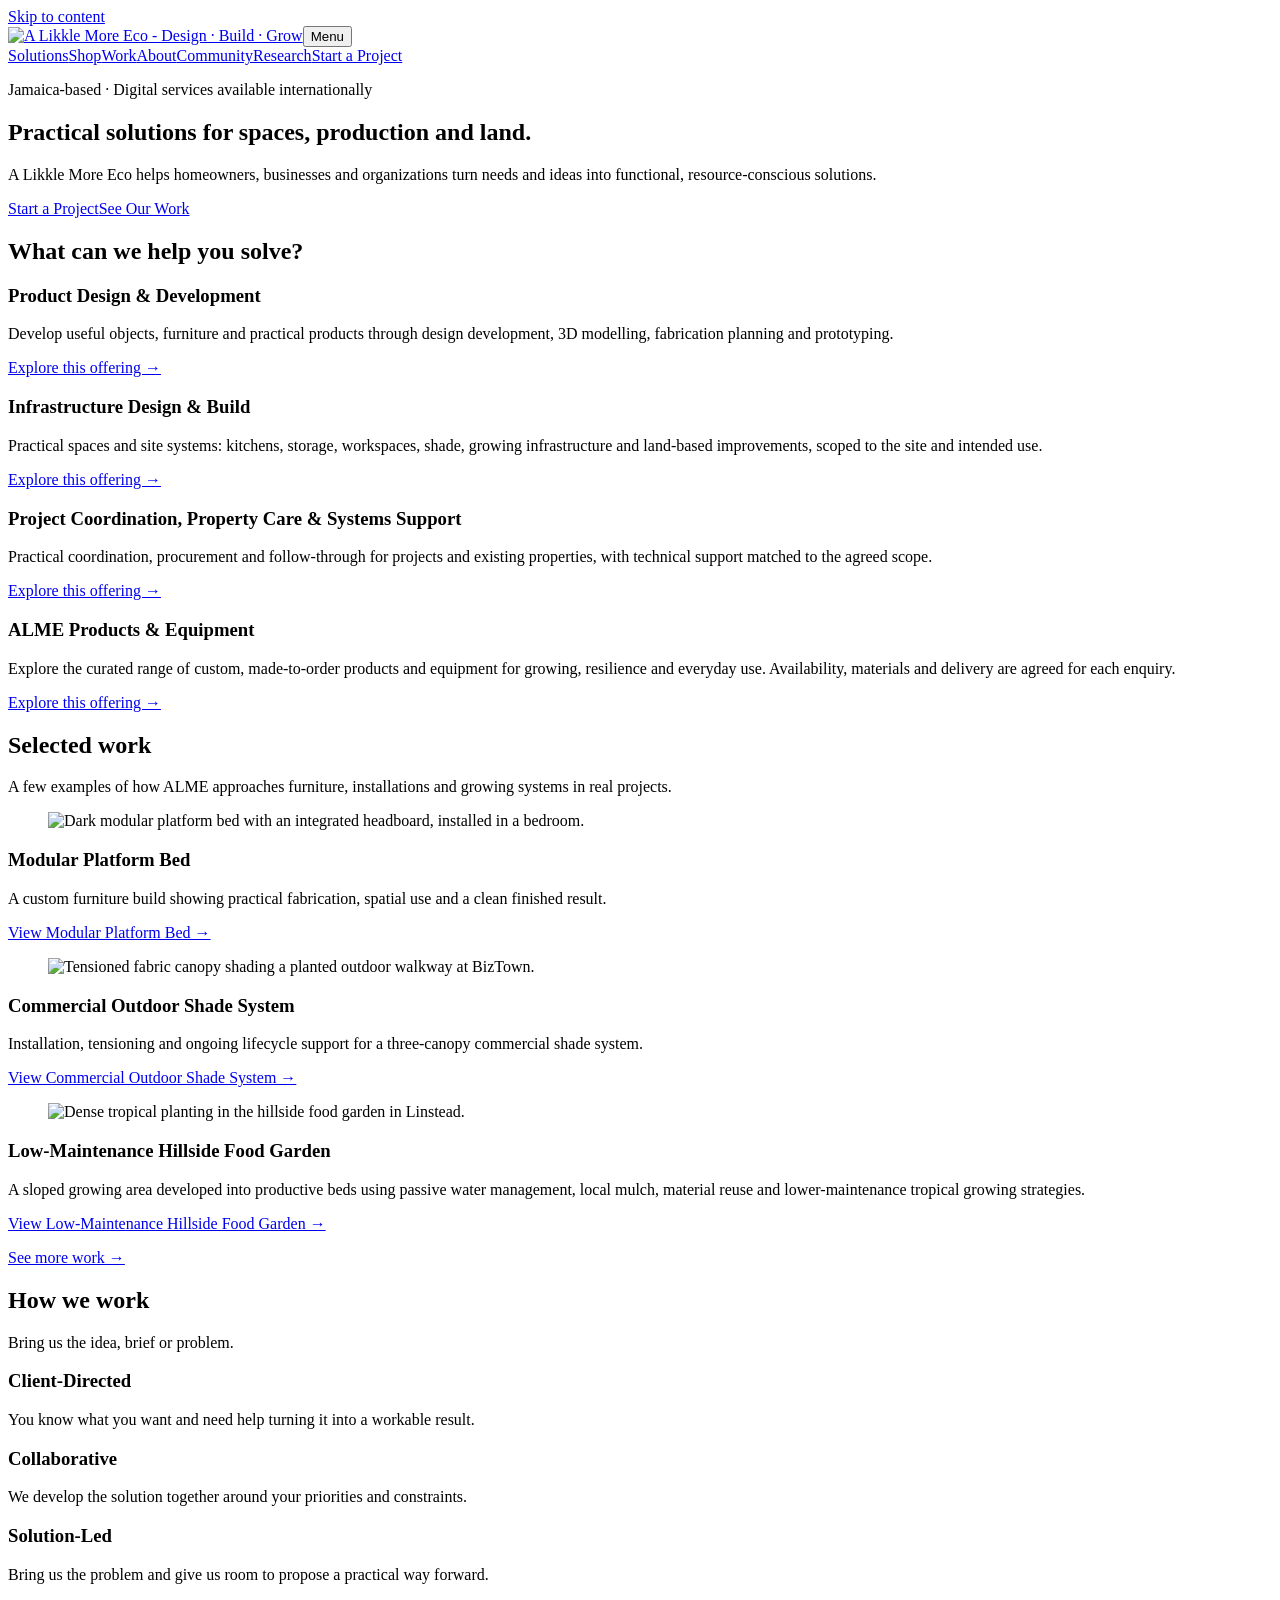
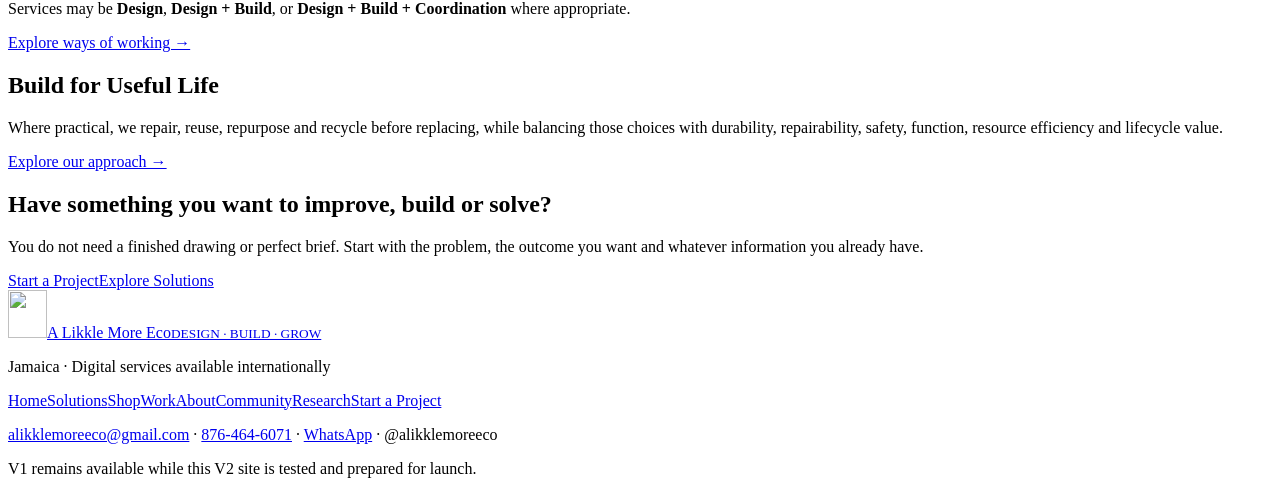
==== commit 4bb49ccf: "Align public offerings and bounded property care intake" ====
--- a/public/index.html
+++ b/public/index.html
@@ -1 +1 @@
-<!doctype html><html lang="en"><head><meta charset="utf-8"><meta name="viewport" content="width=device-width,initial-scale=1"><meta name="description" content="Jamaica-based design and build business creating practical solutions for spaces, furniture, production, growing systems and land, with digital services available internationally."><title>A Likkle More Eco | Practical Design, Build &amp; Growing Solutions in Jamaica</title><link rel="stylesheet" href="/assets/css/styles.css?v=2e86704a74c3"><script src="/assets/js/main.js" defer></script><link rel="canonical" href="https://alme-website.pages.dev/"><meta property="og:title" content="A Likkle More Eco | Practical Design, Build &amp; Growing Solutions in Jamaica"><meta property="og:type" content="website"><meta property="og:url" content="https://alme-website.pages.dev/"><meta property="og:description" content="Jamaica-based design and build business creating practical solutions for spaces, furniture, production, growing systems and land, with digital services available internationally."><link rel="icon" href="/favicon.ico" sizes="any"><link rel="icon" type="image/png" href="/assets/brand/alme-icon-v04-32.png" sizes="32x32"><link rel="apple-touch-icon" href="/assets/brand/alme-icon-v04-180.png" sizes="180x180"><link rel="manifest" href="/site.webmanifest"><meta name="theme-color" content="#073B22"><meta property="og:site_name" content="A Likkle More Eco"><meta property="og:image" content="https://alme-website.pages.dev/assets/brand/alme-social-share-v04.jpg"><meta property="og:image:secure_url" content="https://alme-website.pages.dev/assets/brand/alme-social-share-v04.jpg"><meta property="og:image:type" content="image/jpeg"><meta property="og:image:width" content="1200"><meta property="og:image:height" content="630"><meta property="og:image:alt" content="A Likkle More Eco logo. Design &middot; Build &middot; Grow. Practical solutions for spaces, production and land."><meta name="twitter:card" content="summary_large_image"><meta name="twitter:image" content="https://alme-website.pages.dev/assets/brand/alme-social-share-v04.jpg"><meta name="twitter:image:alt" content="A Likkle More Eco logo. Design &middot; Build &middot; Grow. Practical solutions for spaces, production and land."></head><body><a class="skip-link" href="#main">Skip to content</a><header class="site-header"><div class="header-inner"><a class="brand" href="/" aria-label="A Likkle More Eco - Home"><img src="/assets/brand/alme-primary-horizontal-v04.png" alt="A Likkle More Eco - Design &middot; Build &middot; Grow" width="640" height="221" decoding="async"></a><button class="menu-toggle" aria-expanded="false" aria-controls="site-nav">Menu</button><nav id="site-nav" class="primary-nav" aria-label="Primary navigation"><a href="/solutions/">Solutions</a><a href="/shop/">Shop</a><a href="/work/">Work</a><a href="/about/">About</a><a href="/community/">Community</a><a href="/research/">Research</a><a class="cta" href="/start-a-project/">Start a Project</a></nav></div></header><main id="main" tabindex="-1"><section class="container hero"><p class="eyebrow">Jamaica-based · Digital services available internationally</p><h1>Practical solutions for spaces, production and land.</h1><p class="lede">A Likkle More Eco helps homeowners, businesses and organizations turn needs and ideas into functional, resource-conscious solutions.</p><div class="actions"><a class="button primary" href="/start-a-project/">Start a Project</a><a class="button secondary" href="/work/">See Our Work</a></div></section><section class="section"><div class="container"><h2>What can we help you solve?</h2><div class="grid"><article class="card"><p class="tag">Spaces &amp; Interiors</p><h3>Kitchens, storage and workspaces</h3><p>Practical spaces designed around how they need to work.</p><a class="text-link" href="/solutions/#spaces-interiors">Explore Spaces &amp; Interiors →</a></article><article class="card"><p class="tag">Furniture &amp; Production</p><h3>Useful objects and furnishings</h3><p>Custom indoor and outdoor furniture, furnishings and batch production.</p><a class="text-link" href="/solutions/#furniture-production">Explore Furniture &amp; Production →</a></article><article class="card"><p class="tag">Land &amp; Growing Systems</p><h3>Growing, resilience and land</h3><p>Kitchen gardens, food-production systems, growing infrastructure and property planning.</p><a class="text-link" href="/solutions/#land-growing">Explore Land &amp; Growing Systems →</a></article><article class="card"><p class="tag">Design Services</p><h3>Build-oriented thinking</h3><p>3D modelling, design development, spatial and fabrication planning, and remote consultation.</p><a class="text-link" href="/solutions/#design-services">Explore Design Services →</a></article></div></div></section><section class="section" aria-labelledby="selected-work"><div class="container"><h2 id="selected-work">Selected work</h2><p>A few examples of how ALME approaches furniture, installations and growing systems in real projects.</p><div class="grid three"><article class="card"><figure class="project-media"><img src="/assets/images/platform-bed-768.webp" srcset="/assets/images/platform-bed-480.webp 480w, /assets/images/platform-bed-768.webp 768w, /assets/images/platform-bed-1200.webp 1200w" sizes="(max-width: 800px) calc(100vw - 40px), 347px" alt="Dark modular platform bed with an integrated headboard, installed in a bedroom." width="768" height="576" loading="lazy" decoding="async"></figure><h3>Modular Platform Bed</h3><p>A custom furniture build showing practical fabrication, spatial use and a clean finished result.</p><a class="text-link" href="/work/#modular-platform-bed">View Modular Platform Bed →</a></article><article class="card"><figure class="project-media"><img src="/assets/images/outdoor-shade-768.webp" srcset="/assets/images/outdoor-shade-480.webp 480w, /assets/images/outdoor-shade-768.webp 768w, /assets/images/outdoor-shade-1086.webp 1086w" sizes="(max-width: 800px) calc(100vw - 40px), 347px" alt="Tensioned fabric canopy shading a planted outdoor walkway at BizTown." width="768" height="1024" loading="lazy" decoding="async"></figure><h3>Commercial Outdoor Shade System</h3><p>Installation, tensioning and ongoing lifecycle support for a three-canopy commercial shade system.</p><a class="text-link" href="/work/#outdoor-shade">View Commercial Outdoor Shade System →</a></article><article class="card"><figure class="project-media"><img src="/assets/images/hillside-garden-768.webp" srcset="/assets/images/hillside-garden-480.webp 480w, /assets/images/hillside-garden-768.webp 768w, /assets/images/hillside-garden-1200.webp 1200w" sizes="(max-width: 800px) calc(100vw - 40px), 347px" alt="Dense tropical planting in the hillside food garden in Linstead." width="768" height="576" loading="lazy" decoding="async"></figure><h3>Low-Maintenance Hillside Food Garden</h3><p>A sloped growing area developed into productive beds using passive water management, local mulch, material reuse and lower-maintenance tropical growing strategies.</p><a class="text-link" href="/work/#hillside-garden">View Low-Maintenance Hillside Food Garden →</a></article></div><p><a class="text-link" href="/work/">See more work →</a></p></div></section><section class="section" aria-labelledby="how-we-work"><div class="container"><h2 id="how-we-work">How we work</h2><p class="lede">Bring us the idea, brief or problem.</p><div class="grid three"><article class="card"><h3>Client-Directed</h3><p>You know what you want and need help turning it into a workable result.</p></article><article class="card"><h3>Collaborative</h3><p>We develop the solution together around your priorities and constraints.</p></article><article class="card"><h3>Solution-Led</h3><p>Bring us the problem and give us room to propose a practical way forward.</p></article></div><p>Services may be <strong>Design</strong>, <strong>Design + Build</strong>, or <strong>Design + Build + Coordination</strong> where appropriate.</p><a class="text-link" href="/solutions/">Explore ways of working →</a></div></section><section class="section"><div class="container"><div class="callout"><h2>Build for Useful Life</h2><p>Where practical, we repair, reuse, repurpose and recycle before replacing, while balancing those choices with durability, repairability, safety, function, resource efficiency and lifecycle value.</p><a class="text-link" href="/about/">Explore our approach →</a></div></div></section><section class="section closing-cta"><div class="container"><h2>Have something you want to improve, build or solve?</h2><p>You do not need a finished drawing or perfect brief. Start with the problem, the outcome you want and whatever information you already have.</p><div class="actions"><a class="button primary" href="/start-a-project/">Start a Project</a><a class="button secondary" href="/solutions/">Explore Solutions</a></div></div></section></main><footer class="site-footer"><div class="container footer-grid"><div><a class="footer-brand" href="/" aria-label="A Likkle More Eco - Home"><img src="/assets/brand/alme-mark-white-v04.svg" alt="" width="39" height="48" loading="lazy"><span>A Likkle More Eco<small>DESIGN &middot; BUILD &middot; GROW</small></span></a><p>Jamaica · Digital services available internationally</p></div><div><p class="footer-nav"><a href="/" aria-current="page">Home</a><a href="/solutions/">Solutions</a><a href="/shop/">Shop</a><a href="/work/">Work</a><a href="/about/">About</a><a href="/community/">Community</a><a href="/research/">Research</a><a href="/start-a-project/">Start a Project</a></p><p class="footer-contact"><a href="mailto:alikklemoreeco@gmail.com">alikklemoreeco@gmail.com</a> · <a href="tel:+18764646071">876-464-6071</a> · <a href="https://wa.me/18764646071">WhatsApp</a> · @alikklemoreeco</p></div></div><div class="container legal">V1 remains available while this V2 site is tested and prepared for launch.</div></footer></body></html>
+<!doctype html><html lang="en"><head><meta charset="utf-8"><meta name="viewport" content="width=device-width,initial-scale=1"><meta name="description" content="Jamaica-based design and build business creating practical solutions for spaces, furniture, production, growing systems and land, with digital services available internationally."><title>A Likkle More Eco | Practical Design, Build &amp; Growing Solutions in Jamaica</title><script src="/assets/js/theme.js"></script><link rel="stylesheet" href="/assets/css/styles.css?v=2e86704a74c3"><script src="/assets/js/main.js" defer></script><link rel="canonical" href="https://alme-website.pages.dev/"><meta property="og:title" content="A Likkle More Eco | Practical Design, Build &amp; Growing Solutions in Jamaica"><meta property="og:type" content="website"><meta property="og:url" content="https://alme-website.pages.dev/"><meta property="og:description" content="Jamaica-based design and build business creating practical solutions for spaces, furniture, production, growing systems and land, with digital services available internationally."><link rel="icon" href="/favicon.ico" sizes="any"><link rel="icon" type="image/png" href="/assets/brand/alme-icon-v04-32.png" sizes="32x32"><link rel="apple-touch-icon" href="/assets/brand/alme-icon-v04-180.png" sizes="180x180"><link rel="manifest" href="/site.webmanifest"><meta name="theme-color" content="#073B22"><meta property="og:site_name" content="A Likkle More Eco"><meta property="og:image" content="https://alme-website.pages.dev/assets/brand/alme-social-share-v04.jpg"><meta property="og:image:secure_url" content="https://alme-website.pages.dev/assets/brand/alme-social-share-v04.jpg"><meta property="og:image:type" content="image/jpeg"><meta property="og:image:width" content="1200"><meta property="og:image:height" content="630"><meta property="og:image:alt" content="A Likkle More Eco logo. Design &middot; Build &middot; Grow. Practical solutions for spaces, production and land."><meta name="twitter:card" content="summary_large_image"><meta name="twitter:image" content="https://alme-website.pages.dev/assets/brand/alme-social-share-v04.jpg"><meta name="twitter:image:alt" content="A Likkle More Eco logo. Design &middot; Build &middot; Grow. Practical solutions for spaces, production and land."></head><body><a class="skip-link" href="#main">Skip to content</a><header class="site-header"><div class="header-inner"><a class="brand" href="/" aria-label="A Likkle More Eco - Home"><img src="/assets/brand/alme-primary-horizontal-v04.png" alt="A Likkle More Eco - Design &middot; Build &middot; Grow" width="640" height="221" decoding="async"></a><button class="menu-toggle" aria-expanded="false" aria-controls="site-nav">Menu</button><nav id="site-nav" class="primary-nav" aria-label="Primary navigation"><a href="/solutions/">Solutions</a><a href="/shop/">Shop</a><a href="/work/">Work</a><a href="/about/">About</a><a href="/community/">Community</a><a href="/research/">Research</a><a class="cta" href="/start-a-project/">Start a Project</a></nav></div></header><main id="main" tabindex="-1"><section class="container hero"><p class="eyebrow">Jamaica-based · Digital services available internationally</p><h1>Practical solutions for spaces, production and land.</h1><p class="lede">A Likkle More Eco helps homeowners, businesses and organizations turn needs and ideas into functional, resource-conscious solutions.</p><div class="actions"><a class="button primary" href="/start-a-project/">Start a Project</a><a class="button secondary" href="/work/">See Our Work</a></div></section><section class="section"><div class="container"><h2>What can we help you solve?</h2><div class="grid"><article class="card"><h3>Product Design &amp; Development</h3><p>Develop useful objects, furniture and practical products through design development, 3D modelling, fabrication planning and prototyping.</p><a class="text-link" href="/solutions/#product-development">Explore this offering →</a></article><article class="card"><h3>Infrastructure Design &amp; Build</h3><p>Practical spaces and site systems: kitchens, storage, workspaces, shade, growing infrastructure and land-based improvements, scoped to the site and intended use.</p><a class="text-link" href="/solutions/#infrastructure-design-build">Explore this offering →</a></article><article class="card"><h3>Project Coordination, Property Care &amp; Systems Support</h3><p>Practical coordination, procurement and follow-through for projects and existing properties, with technical support matched to the agreed scope.</p><a class="text-link" href="/solutions/#coordination-property-systems">Explore this offering →</a></article><article class="card"><h3>ALME Products &amp; Equipment</h3><p>Explore the curated range of custom, made-to-order products and equipment for growing, resilience and everyday use. Availability, materials and delivery are agreed for each enquiry.</p><a class="text-link" href="/solutions/#products-equipment">Explore this offering →</a></article></div></div></section><section class="section" aria-labelledby="selected-work"><div class="container"><h2 id="selected-work">Selected work</h2><p>A few examples of how ALME approaches furniture, installations and growing systems in real projects.</p><div class="grid three"><article class="card"><figure class="project-media"><img src="/assets/images/platform-bed-768.webp" srcset="/assets/images/platform-bed-480.webp 480w, /assets/images/platform-bed-768.webp 768w, /assets/images/platform-bed-1200.webp 1200w" sizes="(max-width: 800px) calc(100vw - 40px), 347px" alt="Dark modular platform bed with an integrated headboard, installed in a bedroom." width="768" height="576" loading="lazy" decoding="async"></figure><h3>Modular Platform Bed</h3><p>A custom furniture build showing practical fabrication, spatial use and a clean finished result.</p><a class="text-link" href="/work/#modular-platform-bed">View Modular Platform Bed →</a></article><article class="card"><figure class="project-media"><img src="/assets/images/outdoor-shade-768.webp" srcset="/assets/images/outdoor-shade-480.webp 480w, /assets/images/outdoor-shade-768.webp 768w, /assets/images/outdoor-shade-1086.webp 1086w" sizes="(max-width: 800px) calc(100vw - 40px), 347px" alt="Tensioned fabric canopy shading a planted outdoor walkway at BizTown." width="768" height="1024" loading="lazy" decoding="async"></figure><h3>Commercial Outdoor Shade System</h3><p>Installation, tensioning and ongoing lifecycle support for a three-canopy commercial shade system.</p><a class="text-link" href="/work/#outdoor-shade">View Commercial Outdoor Shade System →</a></article><article class="card"><figure class="project-media"><img src="/assets/images/hillside-garden-768.webp" srcset="/assets/images/hillside-garden-480.webp 480w, /assets/images/hillside-garden-768.webp 768w, /assets/images/hillside-garden-1200.webp 1200w" sizes="(max-width: 800px) calc(100vw - 40px), 347px" alt="Dense tropical planting in the hillside food garden in Linstead." width="768" height="576" loading="lazy" decoding="async"></figure><h3>Low-Maintenance Hillside Food Garden</h3><p>A sloped growing area developed into productive beds using passive water management, local mulch, material reuse and lower-maintenance tropical growing strategies.</p><a class="text-link" href="/work/#hillside-garden">View Low-Maintenance Hillside Food Garden →</a></article></div><p><a class="text-link" href="/work/">See more work →</a></p></div></section><section class="section" aria-labelledby="how-we-work"><div class="container"><h2 id="how-we-work">How we work</h2><p class="lede">Bring us the idea, brief or problem.</p><div class="grid three"><article class="card"><h3>Client-Directed</h3><p>You know what you want and need help turning it into a workable result.</p></article><article class="card"><h3>Collaborative</h3><p>We develop the solution together around your priorities and constraints.</p></article><article class="card"><h3>Solution-Led</h3><p>Bring us the problem and give us room to propose a practical way forward.</p></article></div><p>Services may be <strong>Design</strong>, <strong>Design + Build</strong>, or <strong>Design + Build + Coordination</strong> where appropriate.</p><a class="text-link" href="/solutions/">Explore ways of working →</a></div></section><section class="section"><div class="container"><div class="callout"><h2>Build for Useful Life</h2><p>Where practical, we repair, reuse, repurpose and recycle before replacing, while balancing those choices with durability, repairability, safety, function, resource efficiency and lifecycle value.</p><a class="text-link" href="/about/">Explore our approach →</a></div></div></section><section class="section closing-cta"><div class="container"><h2>Have something you want to improve, build or solve?</h2><p>You do not need a finished drawing or perfect brief. Start with the problem, the outcome you want and whatever information you already have.</p><div class="actions"><a class="button primary" href="/start-a-project/">Start a Project</a><a class="button secondary" href="/solutions/">Explore Solutions</a></div></div></section></main><footer class="site-footer"><div class="container footer-grid"><div><a class="footer-brand" href="/" aria-label="A Likkle More Eco - Home"><img src="/assets/brand/alme-mark-white-v04.svg" alt="" width="39" height="48" loading="lazy"><span>A Likkle More Eco<small>DESIGN &middot; BUILD &middot; GROW</small></span></a><p>Jamaica · Digital services available internationally</p></div><div><p class="footer-nav"><a href="/" aria-current="page">Home</a><a href="/solutions/">Solutions</a><a href="/shop/">Shop</a><a href="/work/">Work</a><a href="/about/">About</a><a href="/community/">Community</a><a href="/research/">Research</a><a href="/start-a-project/">Start a Project</a></p><p class="footer-contact"><a href="mailto:alikklemoreeco@gmail.com">alikklemoreeco@gmail.com</a> · <a href="tel:+18764646071">876-464-6071</a> · <a href="https://wa.me/18764646071">WhatsApp</a> · @alikklemoreeco</p></div></div><div class="container legal">V1 remains available while this V2 site is tested and prepared for launch.</div></footer></body></html>
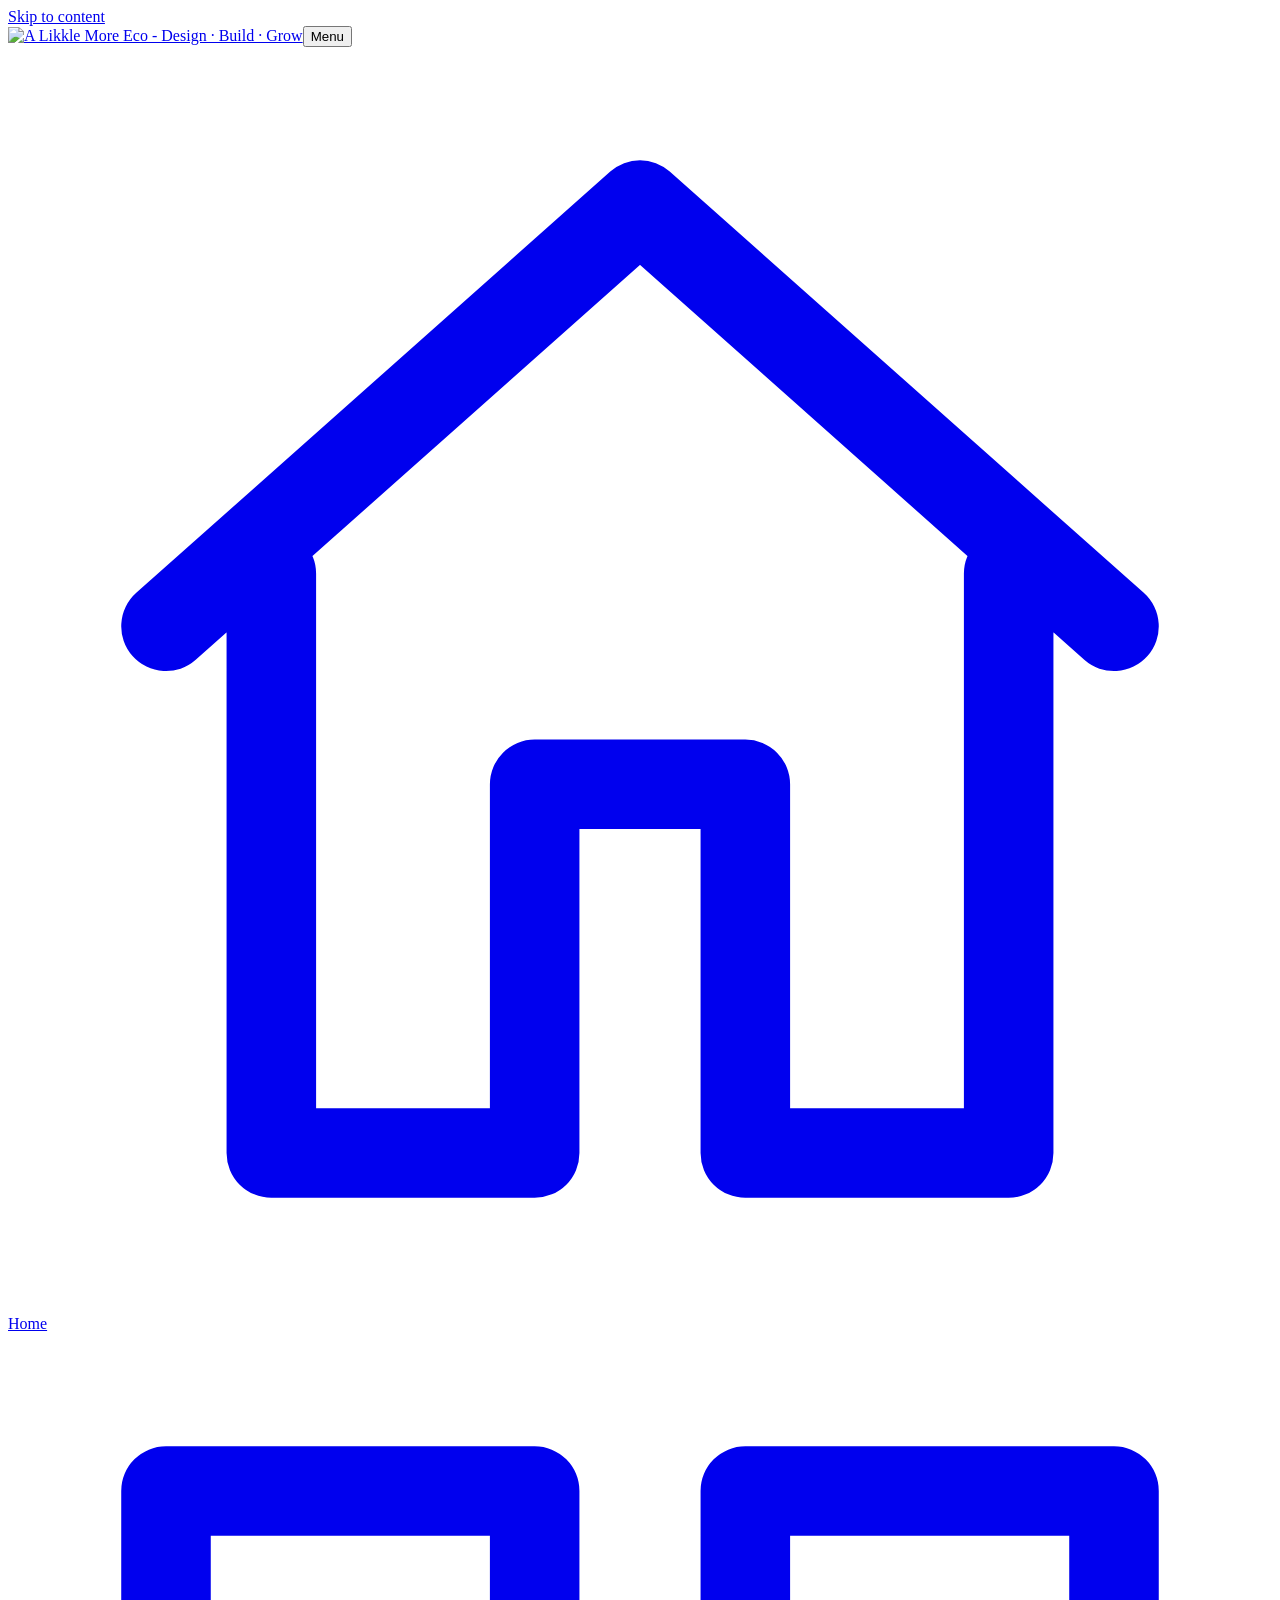
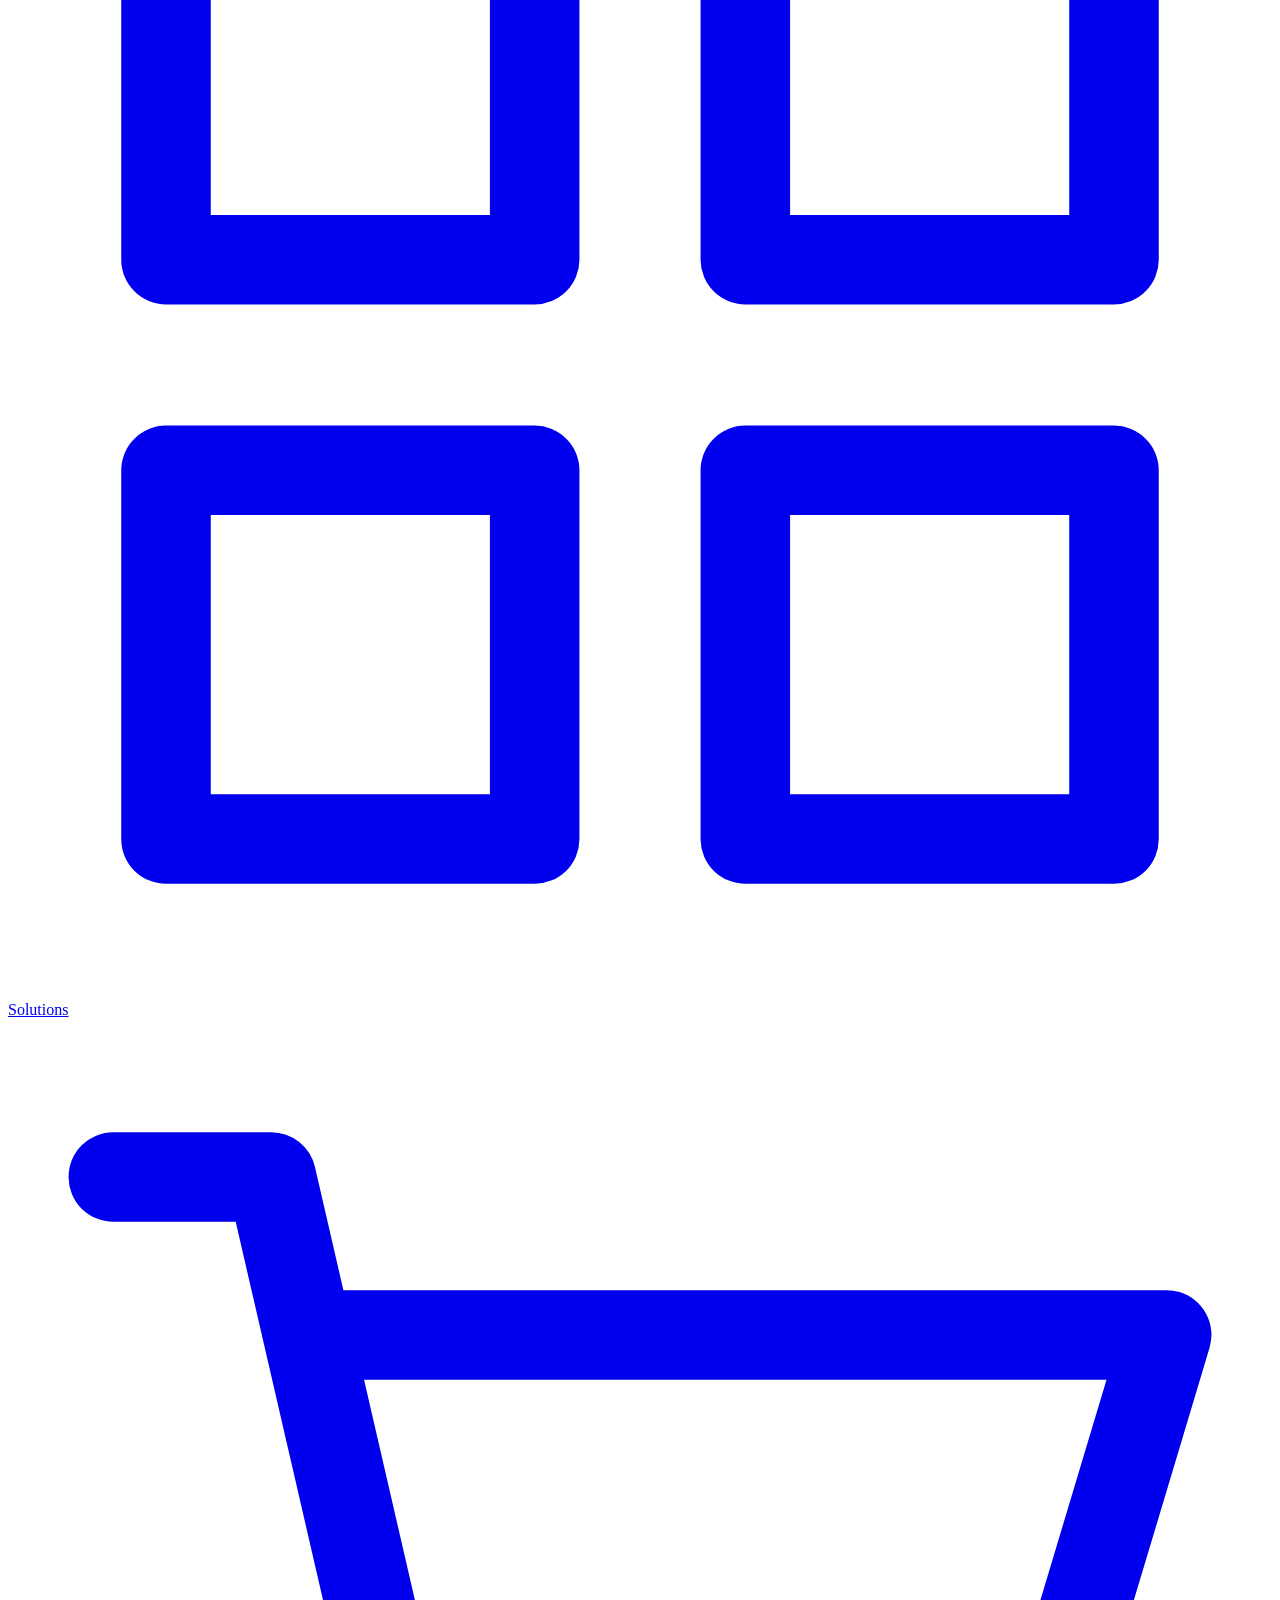
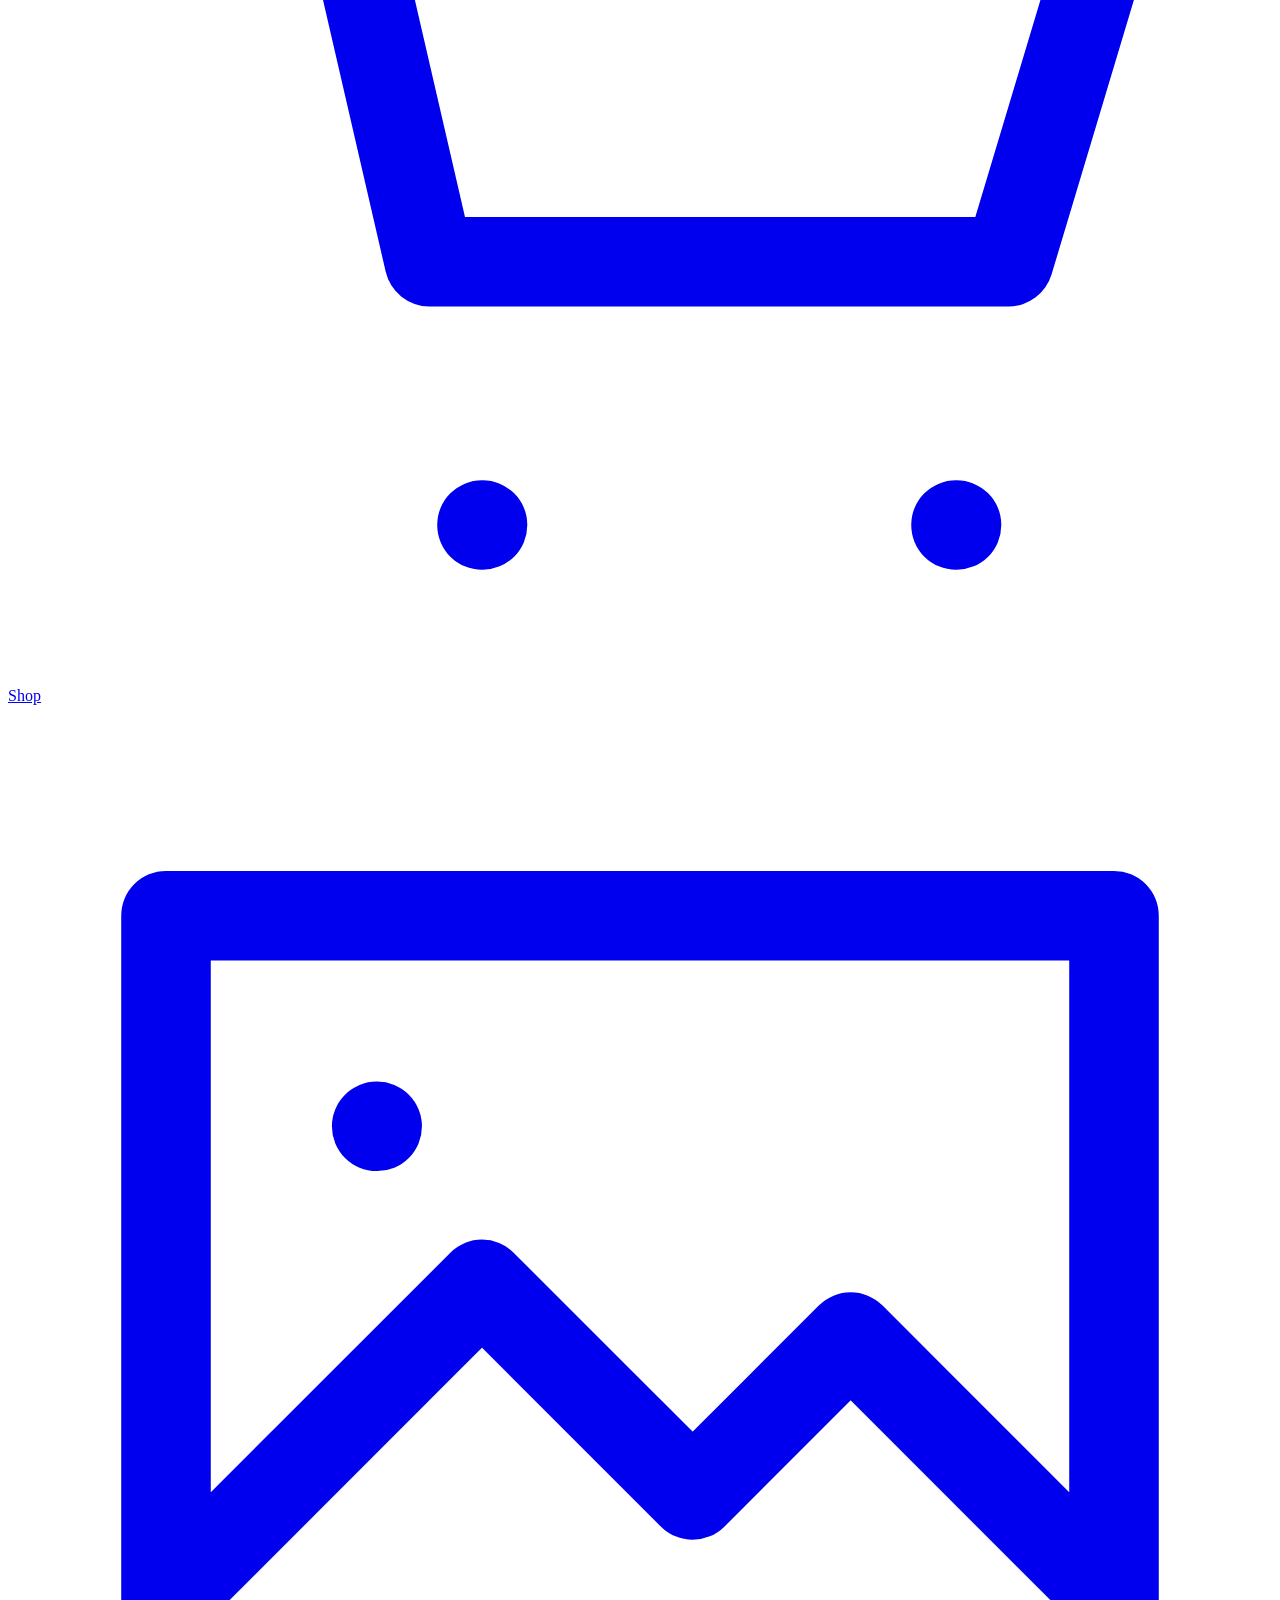
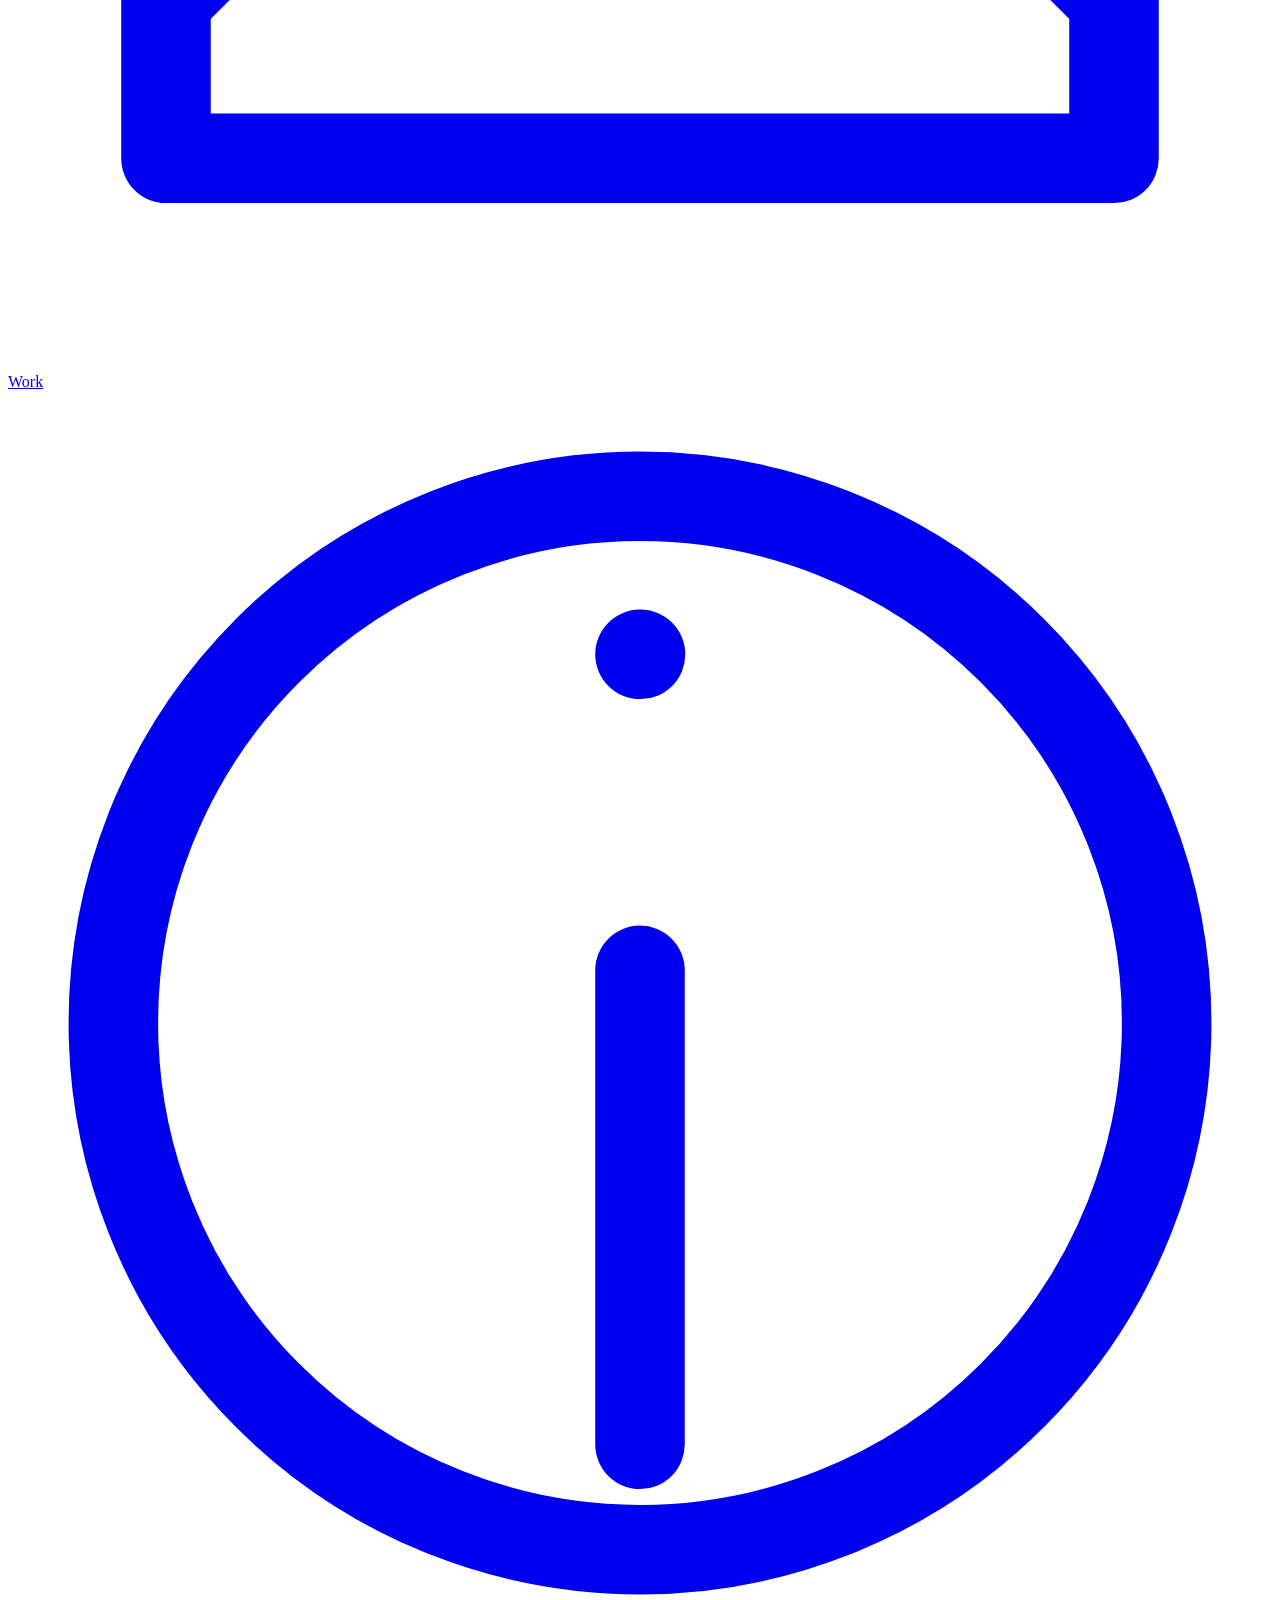
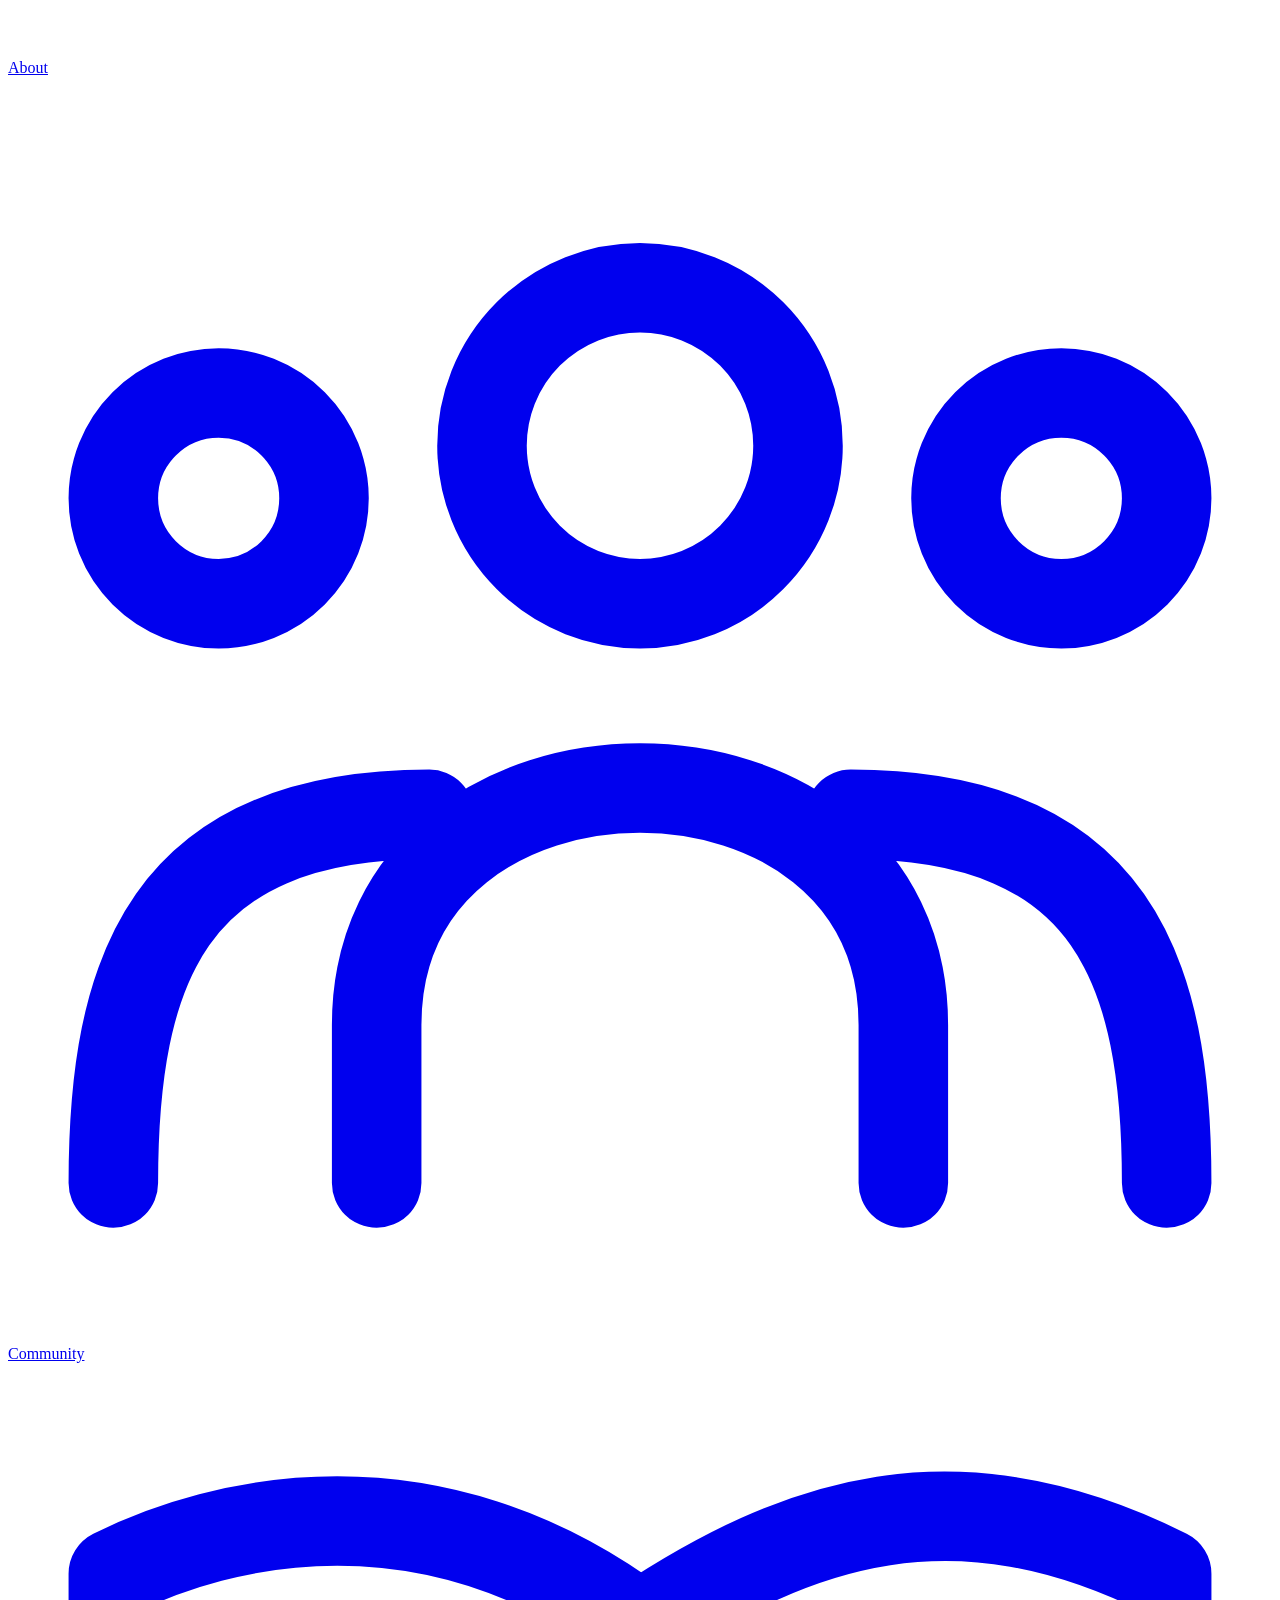
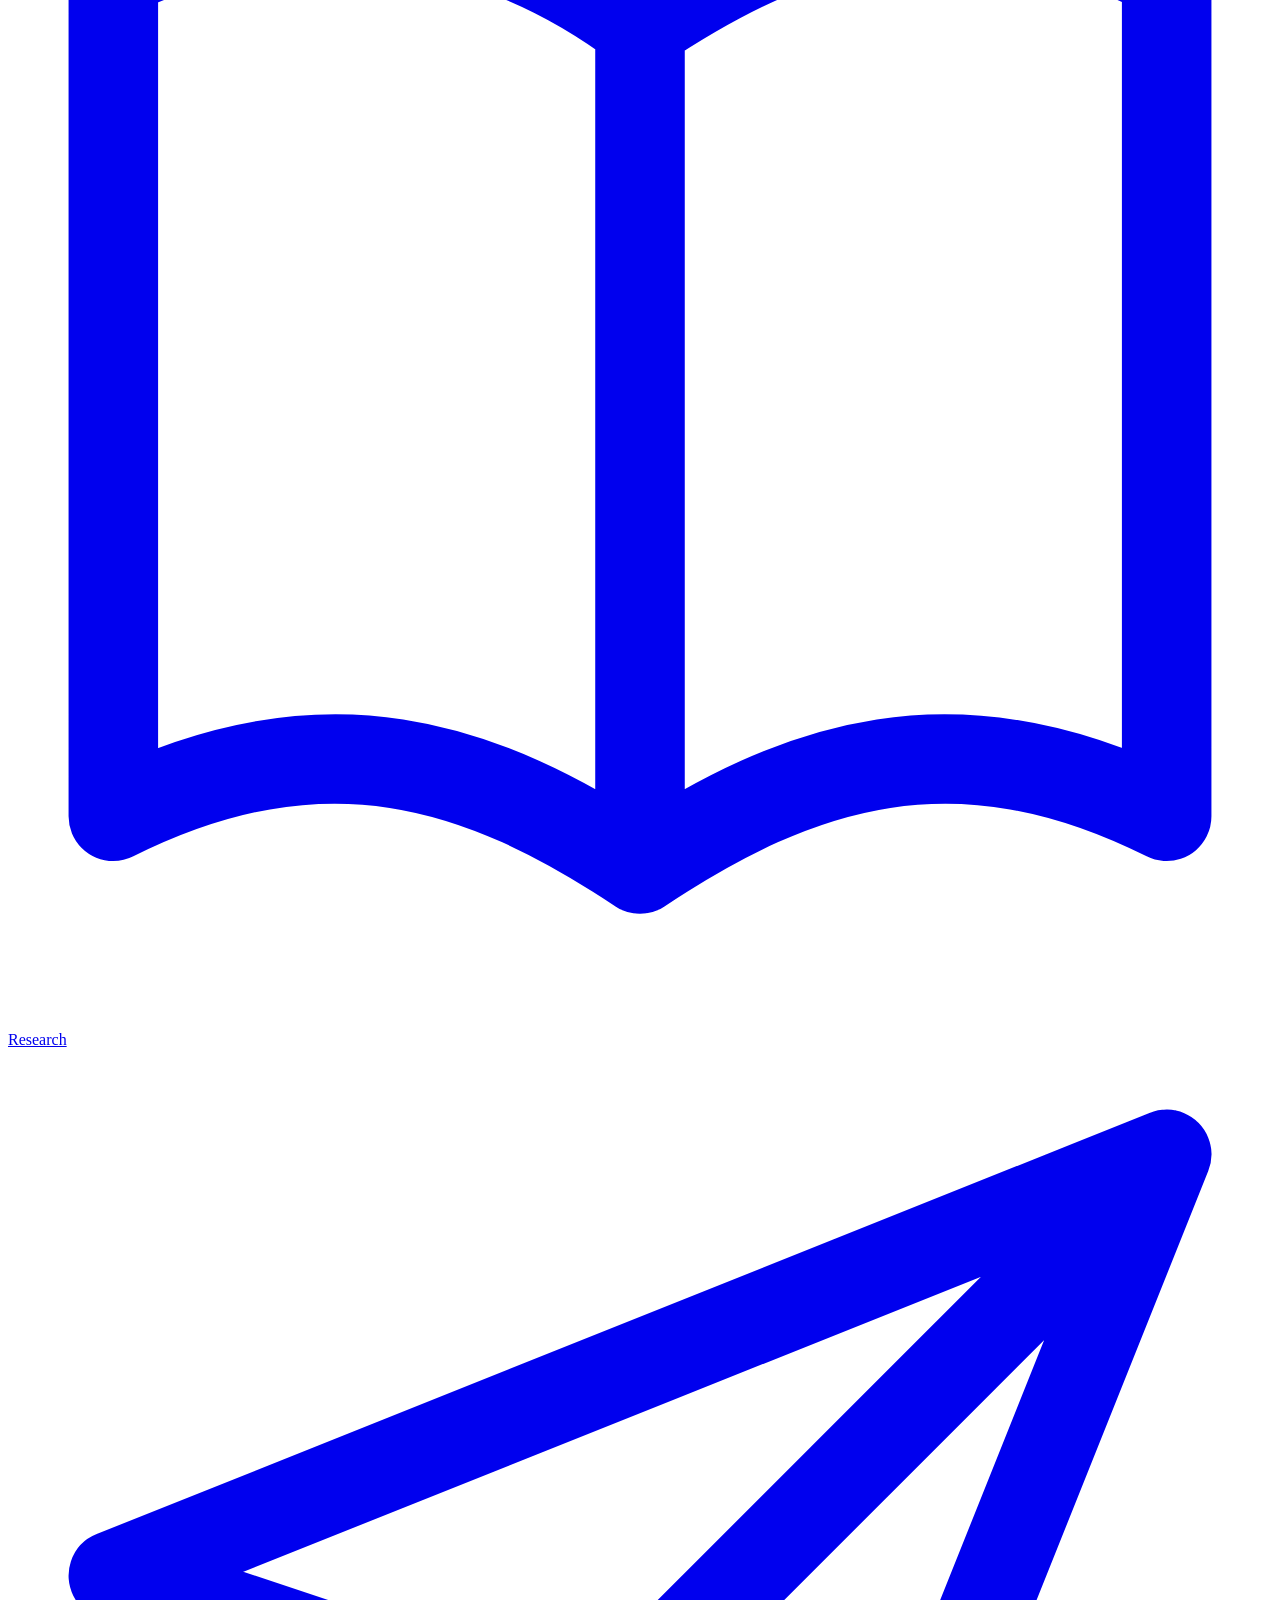
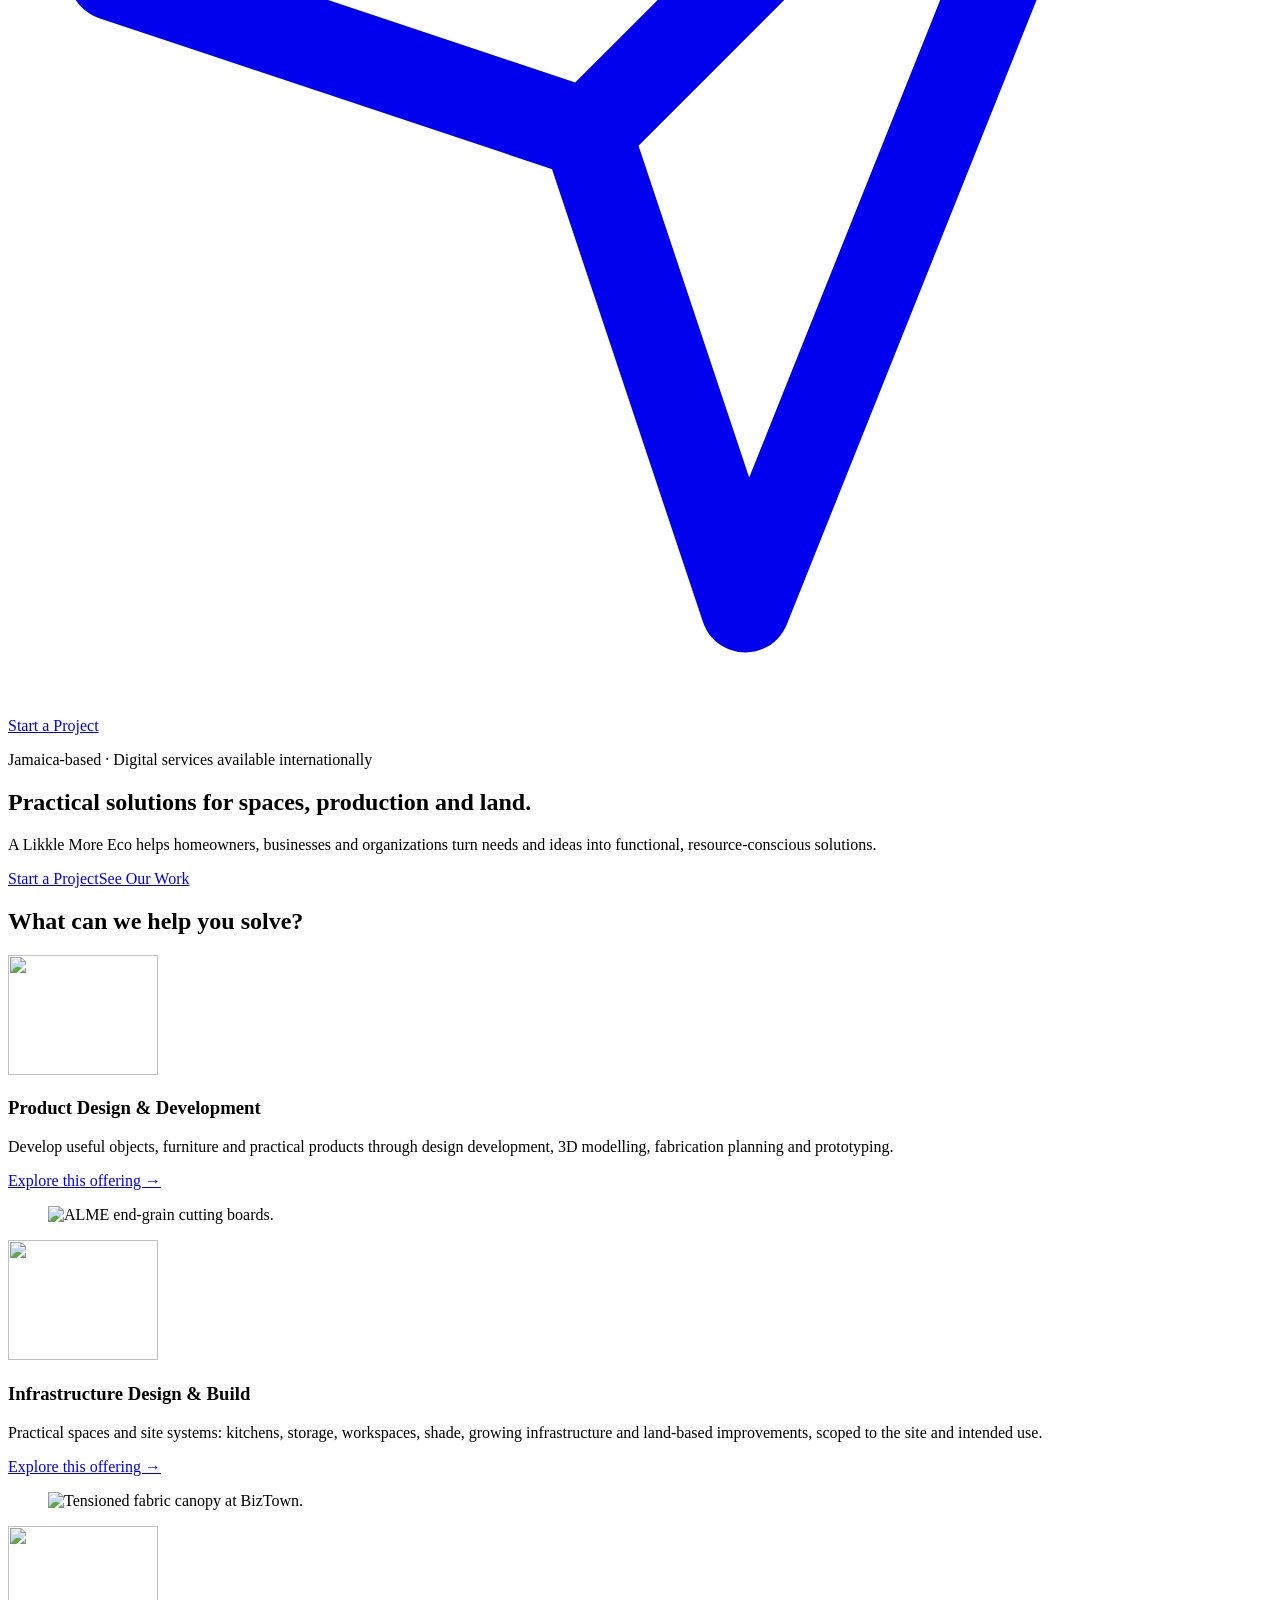
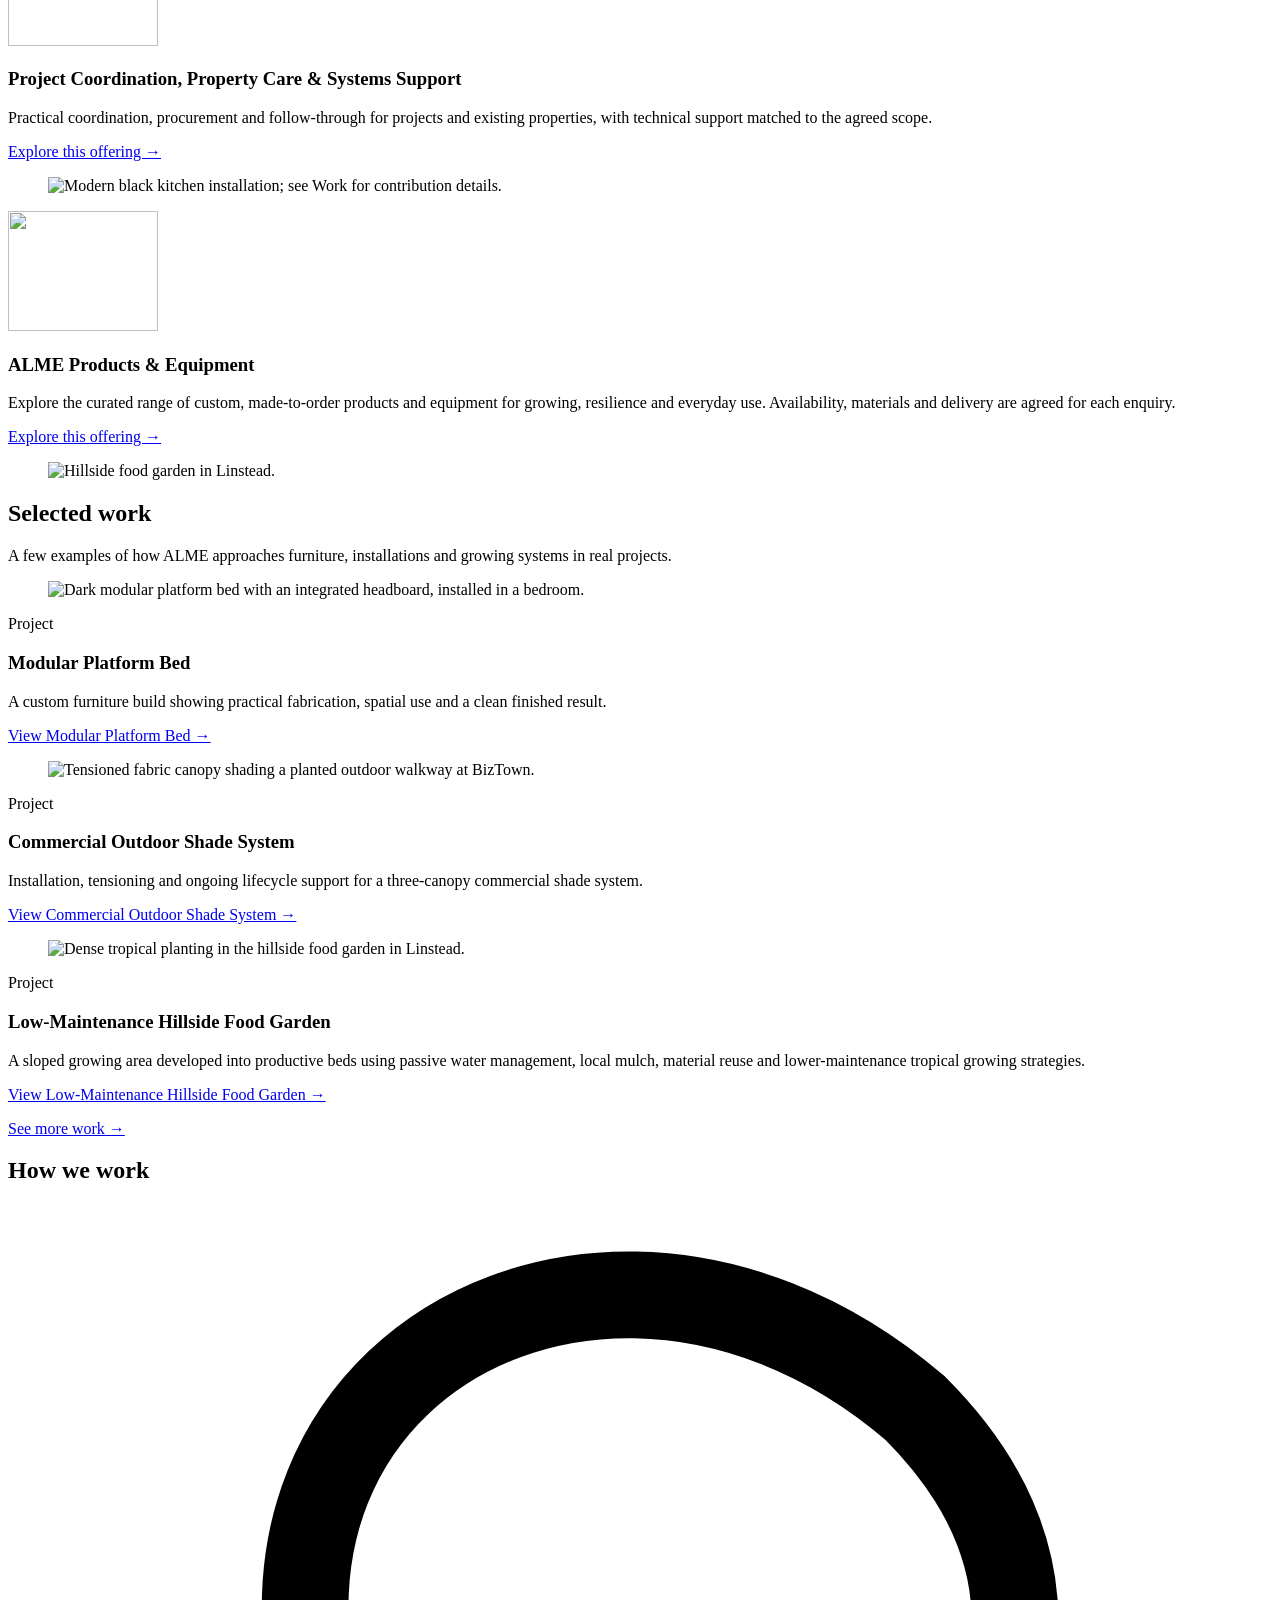
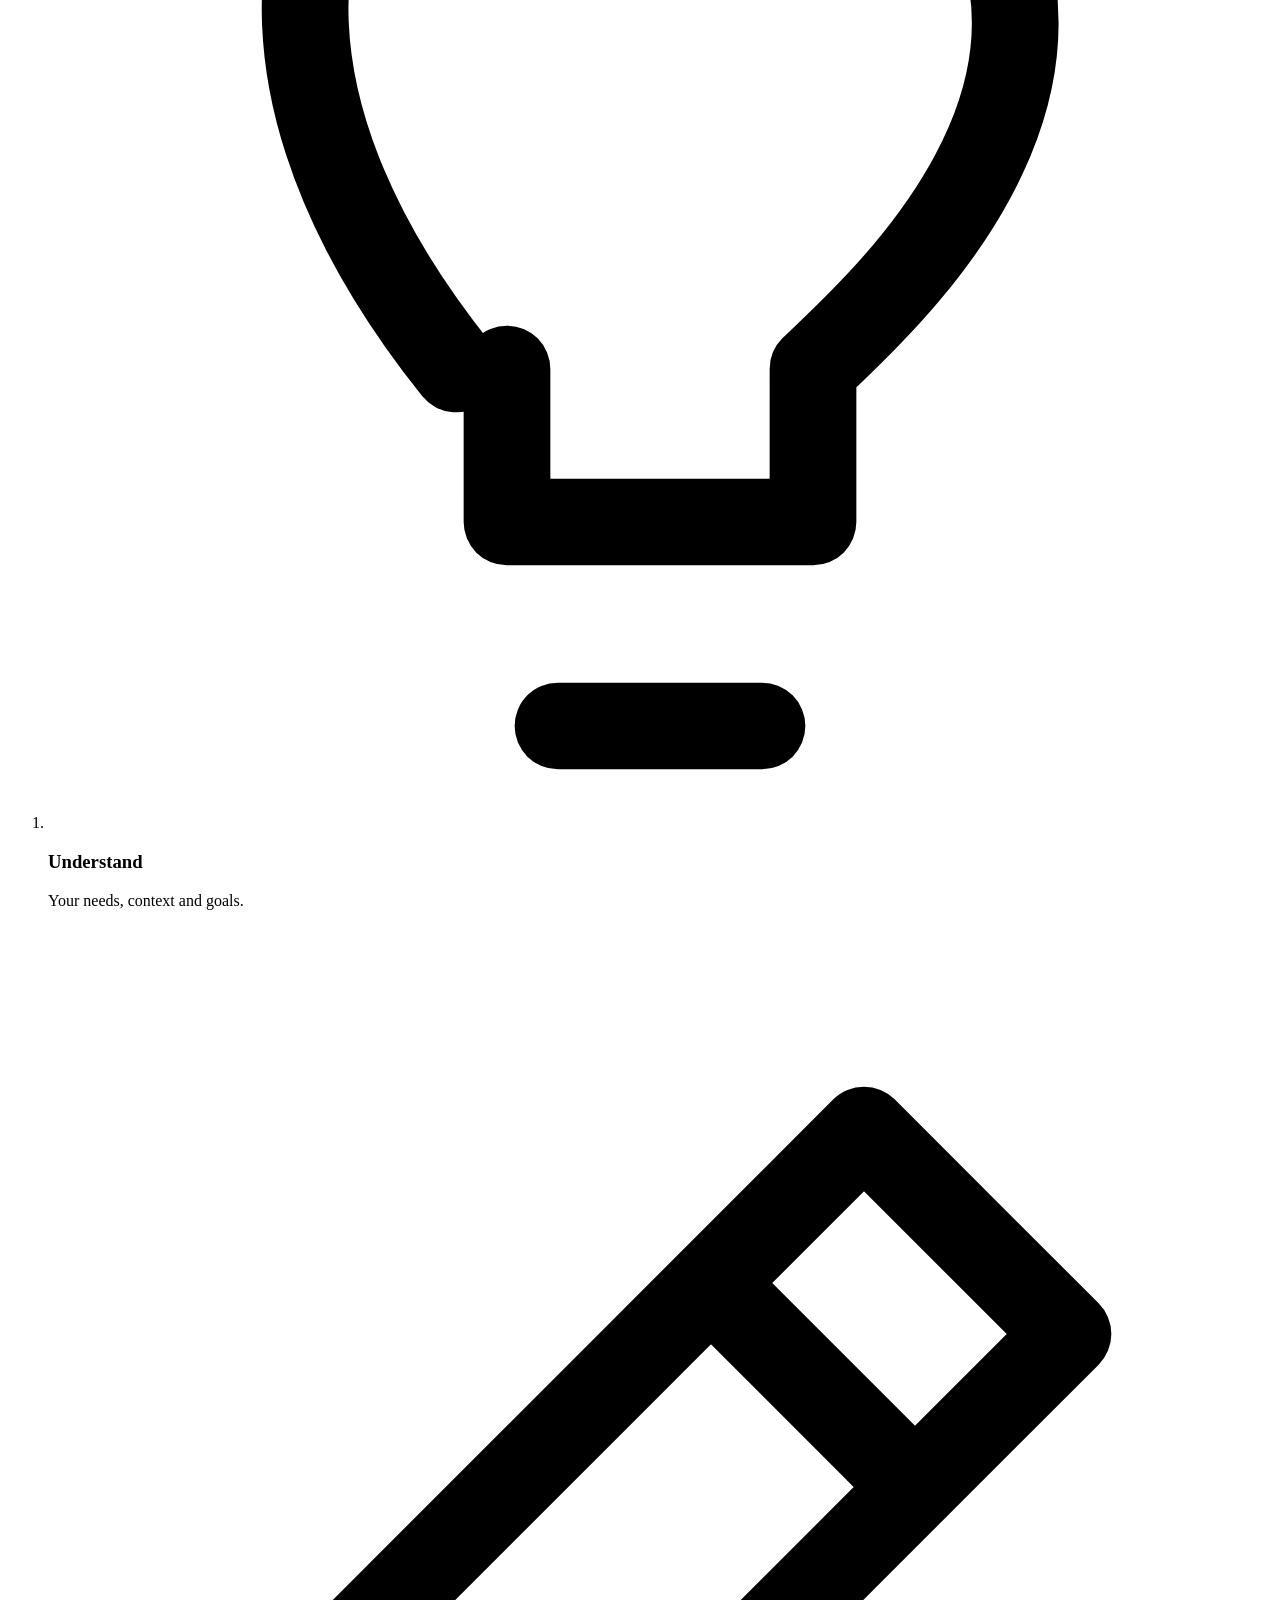
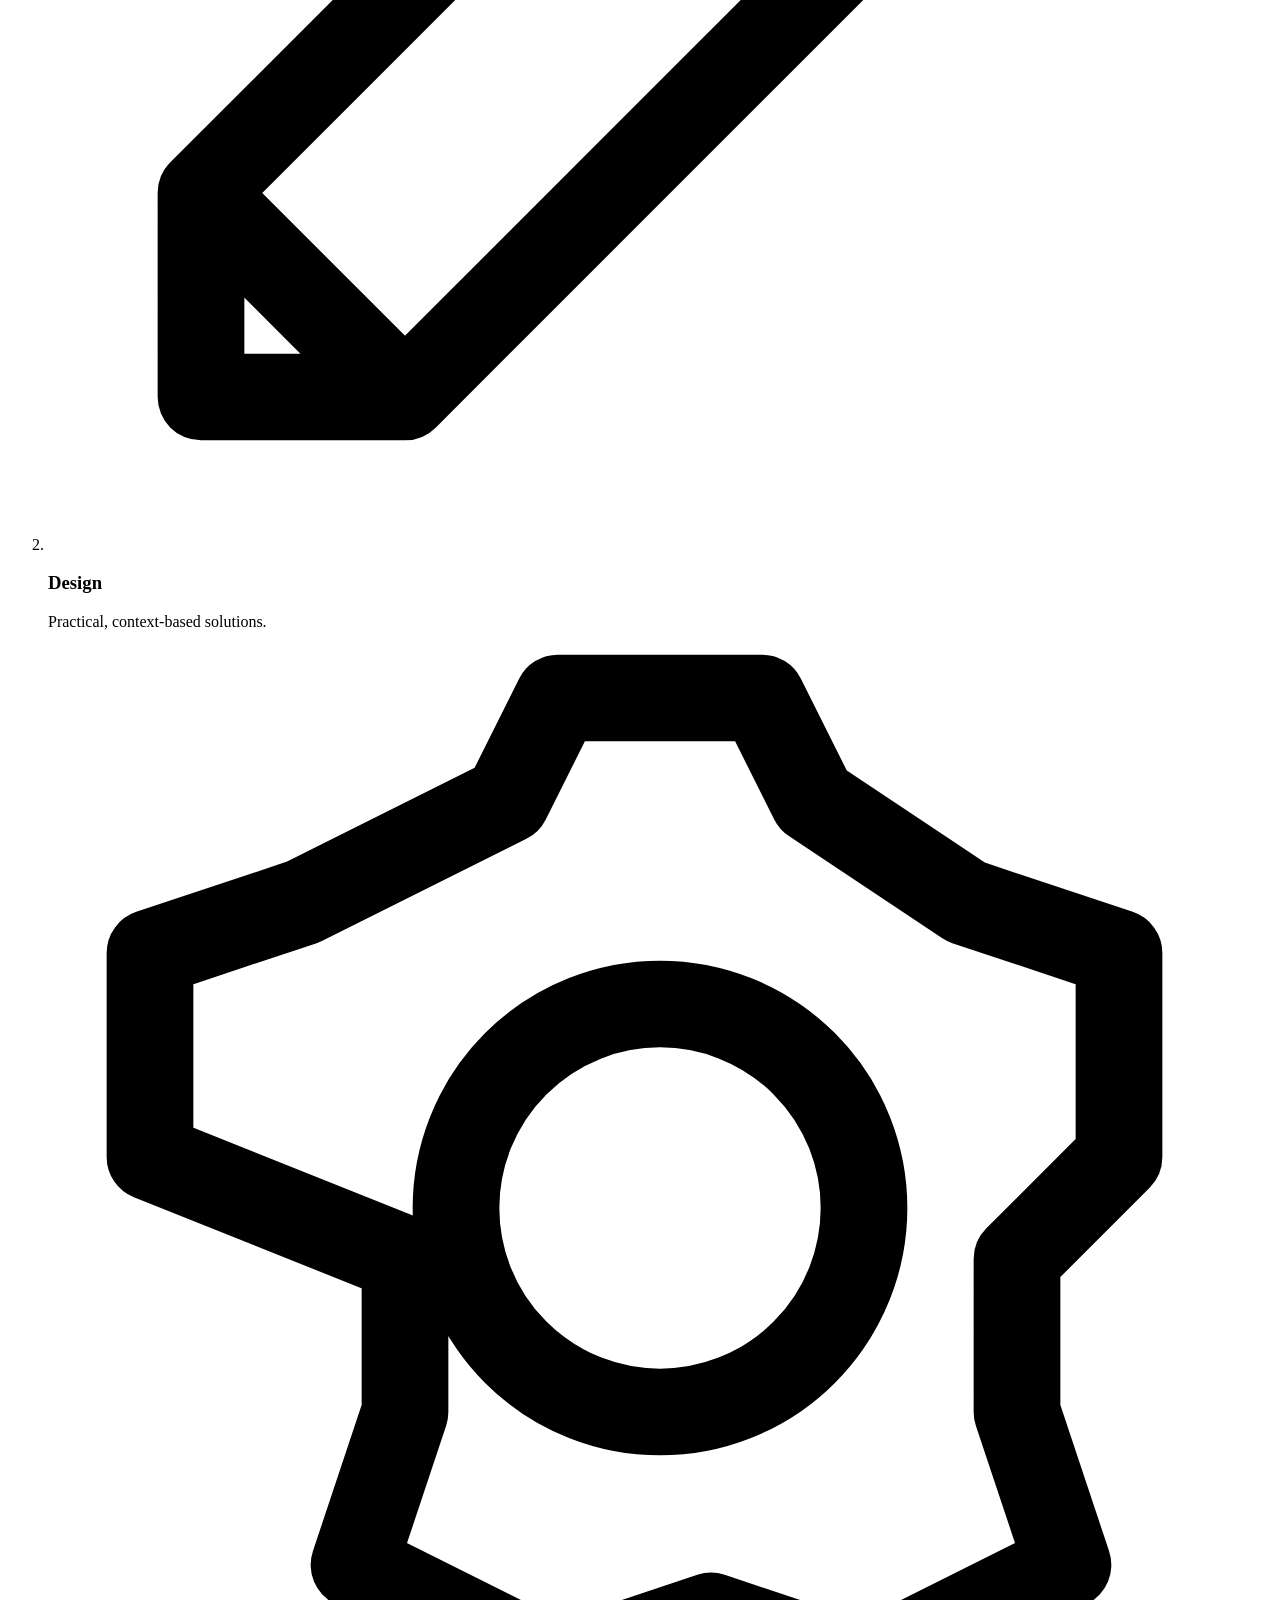
==== commit 489f1316: "Implement approved V3 Home and Solutions visual slice" ====
--- a/public/index.html
+++ b/public/index.html
@@ -1 +1,3 @@
-<!doctype html><html lang="en"><head><meta charset="utf-8"><meta name="viewport" content="width=device-width,initial-scale=1"><meta name="description" content="Jamaica-based design and build business creating practical solutions for spaces, furniture, production, growing systems and land, with digital services available internationally."><title>A Likkle More Eco | Practical Design, Build &amp; Growing Solutions in Jamaica</title><script src="/assets/js/theme.js"></script><link rel="stylesheet" href="/assets/css/styles.css?v=2e86704a74c3"><script src="/assets/js/main.js" defer></script><link rel="canonical" href="https://alme-website.pages.dev/"><meta property="og:title" content="A Likkle More Eco | Practical Design, Build &amp; Growing Solutions in Jamaica"><meta property="og:type" content="website"><meta property="og:url" content="https://alme-website.pages.dev/"><meta property="og:description" content="Jamaica-based design and build business creating practical solutions for spaces, furniture, production, growing systems and land, with digital services available internationally."><link rel="icon" href="/favicon.ico" sizes="any"><link rel="icon" type="image/png" href="/assets/brand/alme-icon-v04-32.png" sizes="32x32"><link rel="apple-touch-icon" href="/assets/brand/alme-icon-v04-180.png" sizes="180x180"><link rel="manifest" href="/site.webmanifest"><meta name="theme-color" content="#073B22"><meta property="og:site_name" content="A Likkle More Eco"><meta property="og:image" content="https://alme-website.pages.dev/assets/brand/alme-social-share-v04.jpg"><meta property="og:image:secure_url" content="https://alme-website.pages.dev/assets/brand/alme-social-share-v04.jpg"><meta property="og:image:type" content="image/jpeg"><meta property="og:image:width" content="1200"><meta property="og:image:height" content="630"><meta property="og:image:alt" content="A Likkle More Eco logo. Design &middot; Build &middot; Grow. Practical solutions for spaces, production and land."><meta name="twitter:card" content="summary_large_image"><meta name="twitter:image" content="https://alme-website.pages.dev/assets/brand/alme-social-share-v04.jpg"><meta name="twitter:image:alt" content="A Likkle More Eco logo. Design &middot; Build &middot; Grow. Practical solutions for spaces, production and land."></head><body><a class="skip-link" href="#main">Skip to content</a><header class="site-header"><div class="header-inner"><a class="brand" href="/" aria-label="A Likkle More Eco - Home"><img src="/assets/brand/alme-primary-horizontal-v04.png" alt="A Likkle More Eco - Design &middot; Build &middot; Grow" width="640" height="221" decoding="async"></a><button class="menu-toggle" aria-expanded="false" aria-controls="site-nav">Menu</button><nav id="site-nav" class="primary-nav" aria-label="Primary navigation"><a href="/solutions/">Solutions</a><a href="/shop/">Shop</a><a href="/work/">Work</a><a href="/about/">About</a><a href="/community/">Community</a><a href="/research/">Research</a><a class="cta" href="/start-a-project/">Start a Project</a></nav></div></header><main id="main" tabindex="-1"><section class="container hero"><p class="eyebrow">Jamaica-based · Digital services available internationally</p><h1>Practical solutions for spaces, production and land.</h1><p class="lede">A Likkle More Eco helps homeowners, businesses and organizations turn needs and ideas into functional, resource-conscious solutions.</p><div class="actions"><a class="button primary" href="/start-a-project/">Start a Project</a><a class="button secondary" href="/work/">See Our Work</a></div></section><section class="section"><div class="container"><h2>What can we help you solve?</h2><div class="grid"><article class="card"><h3>Product Design &amp; Development</h3><p>Develop useful objects, furniture and practical products through design development, 3D modelling, fabrication planning and prototyping.</p><a class="text-link" href="/solutions/#product-development">Explore this offering →</a></article><article class="card"><h3>Infrastructure Design &amp; Build</h3><p>Practical spaces and site systems: kitchens, storage, workspaces, shade, growing infrastructure and land-based improvements, scoped to the site and intended use.</p><a class="text-link" href="/solutions/#infrastructure-design-build">Explore this offering →</a></article><article class="card"><h3>Project Coordination, Property Care &amp; Systems Support</h3><p>Practical coordination, procurement and follow-through for projects and existing properties, with technical support matched to the agreed scope.</p><a class="text-link" href="/solutions/#coordination-property-systems">Explore this offering →</a></article><article class="card"><h3>ALME Products &amp; Equipment</h3><p>Explore the curated range of custom, made-to-order products and equipment for growing, resilience and everyday use. Availability, materials and delivery are agreed for each enquiry.</p><a class="text-link" href="/solutions/#products-equipment">Explore this offering →</a></article></div></div></section><section class="section" aria-labelledby="selected-work"><div class="container"><h2 id="selected-work">Selected work</h2><p>A few examples of how ALME approaches furniture, installations and growing systems in real projects.</p><div class="grid three"><article class="card"><figure class="project-media"><img src="/assets/images/platform-bed-768.webp" srcset="/assets/images/platform-bed-480.webp 480w, /assets/images/platform-bed-768.webp 768w, /assets/images/platform-bed-1200.webp 1200w" sizes="(max-width: 800px) calc(100vw - 40px), 347px" alt="Dark modular platform bed with an integrated headboard, installed in a bedroom." width="768" height="576" loading="lazy" decoding="async"></figure><h3>Modular Platform Bed</h3><p>A custom furniture build showing practical fabrication, spatial use and a clean finished result.</p><a class="text-link" href="/work/#modular-platform-bed">View Modular Platform Bed →</a></article><article class="card"><figure class="project-media"><img src="/assets/images/outdoor-shade-768.webp" srcset="/assets/images/outdoor-shade-480.webp 480w, /assets/images/outdoor-shade-768.webp 768w, /assets/images/outdoor-shade-1086.webp 1086w" sizes="(max-width: 800px) calc(100vw - 40px), 347px" alt="Tensioned fabric canopy shading a planted outdoor walkway at BizTown." width="768" height="1024" loading="lazy" decoding="async"></figure><h3>Commercial Outdoor Shade System</h3><p>Installation, tensioning and ongoing lifecycle support for a three-canopy commercial shade system.</p><a class="text-link" href="/work/#outdoor-shade">View Commercial Outdoor Shade System →</a></article><article class="card"><figure class="project-media"><img src="/assets/images/hillside-garden-768.webp" srcset="/assets/images/hillside-garden-480.webp 480w, /assets/images/hillside-garden-768.webp 768w, /assets/images/hillside-garden-1200.webp 1200w" sizes="(max-width: 800px) calc(100vw - 40px), 347px" alt="Dense tropical planting in the hillside food garden in Linstead." width="768" height="576" loading="lazy" decoding="async"></figure><h3>Low-Maintenance Hillside Food Garden</h3><p>A sloped growing area developed into productive beds using passive water management, local mulch, material reuse and lower-maintenance tropical growing strategies.</p><a class="text-link" href="/work/#hillside-garden">View Low-Maintenance Hillside Food Garden →</a></article></div><p><a class="text-link" href="/work/">See more work →</a></p></div></section><section class="section" aria-labelledby="how-we-work"><div class="container"><h2 id="how-we-work">How we work</h2><p class="lede">Bring us the idea, brief or problem.</p><div class="grid three"><article class="card"><h3>Client-Directed</h3><p>You know what you want and need help turning it into a workable result.</p></article><article class="card"><h3>Collaborative</h3><p>We develop the solution together around your priorities and constraints.</p></article><article class="card"><h3>Solution-Led</h3><p>Bring us the problem and give us room to propose a practical way forward.</p></article></div><p>Services may be <strong>Design</strong>, <strong>Design + Build</strong>, or <strong>Design + Build + Coordination</strong> where appropriate.</p><a class="text-link" href="/solutions/">Explore ways of working →</a></div></section><section class="section"><div class="container"><div class="callout"><h2>Build for Useful Life</h2><p>Where practical, we repair, reuse, repurpose and recycle before replacing, while balancing those choices with durability, repairability, safety, function, resource efficiency and lifecycle value.</p><a class="text-link" href="/about/">Explore our approach →</a></div></div></section><section class="section closing-cta"><div class="container"><h2>Have something you want to improve, build or solve?</h2><p>You do not need a finished drawing or perfect brief. Start with the problem, the outcome you want and whatever information you already have.</p><div class="actions"><a class="button primary" href="/start-a-project/">Start a Project</a><a class="button secondary" href="/solutions/">Explore Solutions</a></div></div></section></main><footer class="site-footer"><div class="container footer-grid"><div><a class="footer-brand" href="/" aria-label="A Likkle More Eco - Home"><img src="/assets/brand/alme-mark-white-v04.svg" alt="" width="39" height="48" loading="lazy"><span>A Likkle More Eco<small>DESIGN &middot; BUILD &middot; GROW</small></span></a><p>Jamaica · Digital services available internationally</p></div><div><p class="footer-nav"><a href="/" aria-current="page">Home</a><a href="/solutions/">Solutions</a><a href="/shop/">Shop</a><a href="/work/">Work</a><a href="/about/">About</a><a href="/community/">Community</a><a href="/research/">Research</a><a href="/start-a-project/">Start a Project</a></p><p class="footer-contact"><a href="mailto:alikklemoreeco@gmail.com">alikklemoreeco@gmail.com</a> · <a href="tel:+18764646071">876-464-6071</a> · <a href="https://wa.me/18764646071">WhatsApp</a> · @alikklemoreeco</p></div></div><div class="container legal">V1 remains available while this V2 site is tested and prepared for launch.</div></footer></body></html>
+<!DOCTYPE html>
+
+<html lang="en"><head><meta charset="utf-8"/><meta content="width=device-width,initial-scale=1" name="viewport"/><meta content="Jamaica-based design and build business creating practical solutions for spaces, furniture, production, growing systems and land, with digital services available internationally." name="description"/><title>A Likkle More Eco | Practical Design, Build &amp; Growing Solutions in Jamaica</title><script src="/assets/js/theme.js"></script><link href="/assets/css/styles.css?v=2e86704a74c3" rel="stylesheet"/><script defer="" src="/assets/js/main.js"></script><link href="https://alme-website.pages.dev/" rel="canonical"/><meta content="A Likkle More Eco | Practical Design, Build &amp; Growing Solutions in Jamaica" property="og:title"/><meta content="website" property="og:type"/><meta content="https://alme-website.pages.dev/" property="og:url"/><meta content="Jamaica-based design and build business creating practical solutions for spaces, furniture, production, growing systems and land, with digital services available internationally." property="og:description"/><link href="/favicon.ico" rel="icon" sizes="any"/><link href="/assets/brand/alme-icon-v04-32.png" rel="icon" sizes="32x32" type="image/png"/><link href="/assets/brand/alme-icon-v04-180.png" rel="apple-touch-icon" sizes="180x180"/><link href="/site.webmanifest" rel="manifest"/><meta content="#073B22" name="theme-color"/><meta content="A Likkle More Eco" property="og:site_name"/><meta content="https://alme-website.pages.dev/assets/brand/alme-social-share-v04.jpg" property="og:image"/><meta content="https://alme-website.pages.dev/assets/brand/alme-social-share-v04.jpg" property="og:image:secure_url"/><meta content="image/jpeg" property="og:image:type"/><meta content="1200" property="og:image:width"/><meta content="630" property="og:image:height"/><meta content="A Likkle More Eco logo. Design · Build · Grow. Practical solutions for spaces, production and land." property="og:image:alt"/><meta content="summary_large_image" name="twitter:card"/><meta content="https://alme-website.pages.dev/assets/brand/alme-social-share-v04.jpg" name="twitter:image"/><meta content="A Likkle More Eco logo. Design · Build · Grow. Practical solutions for spaces, production and land." name="twitter:image:alt"/><link href="/assets/v3/visual-system.css?v=431ec7c0ebeb" rel="stylesheet"/></head><body><a class="skip-link" href="#main">Skip to content</a><header class="site-header"><div class="header-inner"><a aria-label="A Likkle More Eco - Home" class="brand" href="/"><img alt="A Likkle More Eco - Design · Build · Grow" decoding="async" height="221" src="/assets/brand/alme-primary-horizontal-v04.png" width="640"/></a><button aria-controls="site-nav" aria-expanded="false" class="menu-toggle">Menu</button><nav aria-label="Primary navigation" class="primary-nav" id="site-nav"><a aria-current="page" href="/"><svg aria-hidden="true" class="v3-icon" fill="none" focusable="false" stroke="currentColor" stroke-linecap="round" stroke-linejoin="round" stroke-width="1.7" viewBox="0 0 24 24"><path d="M3 11 12 3l9 8M5 10v11h5v-7h4v7h5V10"></path></svg>Home</a><a href="/solutions/"><svg aria-hidden="true" class="v3-icon" fill="none" focusable="false" stroke="currentColor" stroke-linecap="round" stroke-linejoin="round" stroke-width="1.7" viewBox="0 0 24 24"><path d="M3 3h7v7H3zM14 3h7v7h-7zM3 14h7v7H3zM14 14h7v7h-7z"></path></svg>Solutions</a><a href="/shop/"><svg aria-hidden="true" class="v3-icon" fill="none" focusable="false" stroke="currentColor" stroke-linecap="round" stroke-linejoin="round" stroke-width="1.7" viewBox="0 0 24 24"><path d="M2 3h3l3 13h11l3-10H6M9 21h.01M18 21h.01"></path></svg>Shop</a><a href="/work/"><svg aria-hidden="true" class="v3-icon" fill="none" focusable="false" stroke="currentColor" stroke-linecap="round" stroke-linejoin="round" stroke-width="1.7" viewBox="0 0 24 24"><path d="M3 4h18v16H3zM3 17l6-6 4 4 3-3 5 5M7 8h.01"></path></svg>Work</a><a href="/about/"><svg aria-hidden="true" class="v3-icon" fill="none" focusable="false" stroke="currentColor" stroke-linecap="round" stroke-linejoin="round" stroke-width="1.7" viewBox="0 0 24 24"><path d="M12 11v9M12 5h.01M2 12a10 10 0 1 0 20 0 10 10 0 1 0-20 0"></path></svg>About</a><a href="/community/"><svg aria-hidden="true" class="v3-icon" fill="none" focusable="false" stroke="currentColor" stroke-linecap="round" stroke-linejoin="round" stroke-width="1.7" viewBox="0 0 24 24"><path d="M8 14c-5 0-6 3-6 7M16 14c5 0 6 3 6 7M7 21v-3c0-6 10-6 10 0v3M9 7a3 3 0 1 0 6 0 3 3 0 1 0-6 0M2 8a2 2 0 1 0 4 0 2 2 0 1 0-4 0M18 8a2 2 0 1 0 4 0 2 2 0 1 0-4 0"></path></svg>Community</a><a href="/research/"><svg aria-hidden="true" class="v3-icon" fill="none" focusable="false" stroke="currentColor" stroke-linecap="round" stroke-linejoin="round" stroke-width="1.7" viewBox="0 0 24 24"><path d="M12 5v16M12 5C8 2 4 3 2 4v16c4-2 7-1 10 1 3-2 6-3 10-1V4c-4-2-7-1-10 1"></path></svg>Research</a><a class="cta" href="/start-a-project/"><svg aria-hidden="true" class="v3-icon" fill="none" focusable="false" stroke="currentColor" stroke-linecap="round" stroke-linejoin="round" stroke-width="1.7" viewBox="0 0 24 24"><path d="m2 10 20-8-8 20-3-9-9-3zm9 3L22 2"></path></svg>Start a Project</a></nav></div></header><main id="main" tabindex="-1"><section class="container hero"><p class="eyebrow">Jamaica-based · Digital services available internationally</p><h1>Practical solutions for spaces, production and land.</h1><p class="lede">A Likkle More Eco helps homeowners, businesses and organizations turn needs and ideas into functional, resource-conscious solutions.</p><div class="actions"><a class="button primary" href="/start-a-project/">Start a Project</a><a class="button secondary" href="/work/">See Our Work</a></div></section><section class="section"><div class="container"><h2>What can we help you solve?</h2><div class="grid v3-offerings"><article class="card v3-offering"><img alt="" class="v3-offering-art" height="120" src="/assets/v3/offering-0.png" width="150"/><h3>Product Design &amp; Development</h3><p>Develop useful objects, furniture and practical products through design development, 3D modelling, fabrication planning and prototyping.</p><a aria-label="Explore this offering: Product Design &amp; Development" class="button primary" href="/solutions/#product-development">Explore this offering →</a><figure class="v3-evidence"><img alt="ALME end-grain cutting boards." height="576" loading="lazy" src="/assets/images/end-grain-boards-768.webp" width="768"/></figure></article><article class="card v3-offering"><img alt="" class="v3-offering-art" height="120" src="/assets/v3/offering-1.png" width="150"/><h3>Infrastructure Design &amp; Build</h3><p>Practical spaces and site systems: kitchens, storage, workspaces, shade, growing infrastructure and land-based improvements, scoped to the site and intended use.</p><a aria-label="Explore this offering: Infrastructure Design &amp; Build" class="button primary" href="/solutions/#infrastructure-design-build">Explore this offering →</a><figure class="v3-evidence"><img alt="Tensioned fabric canopy at BizTown." height="576" loading="lazy" src="/assets/images/outdoor-shade-768.webp" width="768"/></figure></article><article class="card v3-offering"><img alt="" class="v3-offering-art" height="120" src="/assets/v3/offering-2.png" width="150"/><h3>Project Coordination, Property Care &amp; Systems Support</h3><p>Practical coordination, procurement and follow-through for projects and existing properties, with technical support matched to the agreed scope.</p><a aria-label="Explore this offering: Project Coordination, Property Care &amp; Systems Support" class="button primary" href="/solutions/#coordination-property-systems">Explore this offering →</a><figure class="v3-evidence"><img alt="Modern black kitchen installation; see Work for contribution details." height="576" loading="lazy" src="/assets/images/modern-black-kitchen-768.webp" width="768"/></figure></article><article class="card v3-offering"><img alt="" class="v3-offering-art" height="120" src="/assets/v3/offering-3.png" width="150"/><h3>ALME Products &amp; Equipment</h3><p>Explore the curated range of custom, made-to-order products and equipment for growing, resilience and everyday use. Availability, materials and delivery are agreed for each enquiry.</p><a aria-label="Explore this offering: ALME Products &amp; Equipment" class="button primary" href="/solutions/#products-equipment">Explore this offering →</a><figure class="v3-evidence"><img alt="Hillside food garden in Linstead." height="576" loading="lazy" src="/assets/images/hillside-garden-768.webp" width="768"/></figure></article></div></div></section><section aria-labelledby="selected-work" class="section"><div class="container"><h2 id="selected-work">Selected work</h2><p>A few examples of how ALME approaches furniture, installations and growing systems in real projects.</p><div class="grid three"><article class="card v3-compact"><figure class="project-media"><img alt="Dark modular platform bed with an integrated headboard, installed in a bedroom." decoding="async" height="576" loading="lazy" sizes="(max-width: 800px) calc(100vw - 40px), 347px" src="/assets/images/platform-bed-768.webp" srcset="/assets/images/platform-bed-480.webp 480w, /assets/images/platform-bed-768.webp 768w, /assets/images/platform-bed-1200.webp 1200w" width="768"/></figure><p class="tag">Project</p><h3>Modular Platform Bed</h3><p>A custom furniture build showing practical fabrication, spatial use and a clean finished result.</p><a class="text-link" href="/work/#modular-platform-bed">View Modular Platform Bed →</a></article><article class="card v3-compact"><figure class="project-media"><img alt="Tensioned fabric canopy shading a planted outdoor walkway at BizTown." decoding="async" height="1024" loading="lazy" sizes="(max-width: 800px) calc(100vw - 40px), 347px" src="/assets/images/outdoor-shade-768.webp" srcset="/assets/images/outdoor-shade-480.webp 480w, /assets/images/outdoor-shade-768.webp 768w, /assets/images/outdoor-shade-1086.webp 1086w" width="768"/></figure><p class="tag">Project</p><h3>Commercial Outdoor Shade System</h3><p>Installation, tensioning and ongoing lifecycle support for a three-canopy commercial shade system.</p><a class="text-link" href="/work/#outdoor-shade">View Commercial Outdoor Shade System →</a></article><article class="card v3-compact"><figure class="project-media"><img alt="Dense tropical planting in the hillside food garden in Linstead." decoding="async" height="576" loading="lazy" sizes="(max-width: 800px) calc(100vw - 40px), 347px" src="/assets/images/hillside-garden-768.webp" srcset="/assets/images/hillside-garden-480.webp 480w, /assets/images/hillside-garden-768.webp 768w, /assets/images/hillside-garden-1200.webp 1200w" width="768"/></figure><p class="tag">Project</p><h3>Low-Maintenance Hillside Food Garden</h3><p>A sloped growing area developed into productive beds using passive water management, local mulch, material reuse and lower-maintenance tropical growing strategies.</p><a class="text-link" href="/work/#hillside-garden">View Low-Maintenance Hillside Food Garden →</a></article></div><p><a class="text-link" href="/work/">See more work →</a></p></div></section><section aria-labelledby="how-we-work" class="section"><div class="container"><h2 id="how-we-work">How we work</h2><ol aria-label="How we work" class="v3-process"><li><span class="v3-node"><svg aria-hidden="true" class="v3-icon" fill="none" focusable="false" stroke="currentColor" stroke-linecap="round" stroke-linejoin="round" stroke-width="1.7" viewBox="0 0 24 24"><path d="M9 18h6M10 22h4M8 15C0 5 10-2 17 4c5 5-1 10-2 11v3H9v-3"></path></svg></span><h3>Understand</h3><p>Your needs, context and goals.</p></li><li><span class="v3-node"><svg aria-hidden="true" class="v3-icon" fill="none" focusable="false" stroke="currentColor" stroke-linecap="round" stroke-linejoin="round" stroke-width="1.7" viewBox="0 0 24 24"><path d="m3 17 13-13 4 4L7 21H3v-4zm10-10 4 4M3 17l4 4"></path></svg></span><h3>Design</h3><p>Practical, context-based solutions.</p></li><li><span class="v3-node"><svg aria-hidden="true" class="v3-icon" fill="none" focusable="false" stroke="currentColor" stroke-linecap="round" stroke-linejoin="round" stroke-width="1.7" viewBox="0 0 24 24"><path d="m9 3 1-2h4l1 2 3 2 3 1v4l-2 2v3l1 3-4 2-3-1-3 1-4-2 1-3v-3L2 10V6l3-1 4-2zM8 11a4 4 0 1 0 8 0 4 4 0 1 0-8 0"></path></svg></span><h3>Prototype</h3><p>Test, refine and validate.</p></li><li><span class="v3-node"><svg aria-hidden="true" class="v3-icon" fill="none" focusable="false" stroke="currentColor" stroke-linecap="round" stroke-linejoin="round" stroke-width="1.7" viewBox="0 0 24 24"><path d="M8 14c-5 0-6 3-6 7M16 14c5 0 6 3 6 7M7 21v-3c0-6 10-6 10 0v3M9 7a3 3 0 1 0 6 0 3 3 0 1 0-6 0M2 8a2 2 0 1 0 4 0 2 2 0 1 0-4 0M18 8a2 2 0 1 0 4 0 2 2 0 1 0-4 0"></path></svg></span><h3>Coordinate</h3><p>People, materials and process.</p></li><li><span class="v3-node"><svg aria-hidden="true" class="v3-icon" fill="none" focusable="false" stroke="currentColor" stroke-linecap="round" stroke-linejoin="round" stroke-width="1.7" viewBox="0 0 24 24"><path d="m3 21 10-10-2-2 3-5 6-2-3 4 5 5-3 3-4-2L5 23z"></path></svg></span><h3>Build</h3><p>Implement with care and detail.</p></li><li><span class="v3-node"><svg aria-hidden="true" class="v3-icon" fill="none" focusable="false" stroke="currentColor" stroke-linecap="round" stroke-linejoin="round" stroke-width="1.7" viewBox="0 0 24 24"><path d="M12 22V9M12 15C3 16 2 9 3 5c7 0 10 4 9 10zM12 10C12 3 18 1 22 2c0 6-4 10-10 8z"></path></svg></span><h3>Improve</h3><p>Learn, maintain and grow over time.</p></li></ol><p class="lede">Bring us the idea, brief or problem.</p><div class="grid three"><article class="card"><h3>Client-Directed</h3><p>You know what you want and need help turning it into a workable result.</p></article><article class="card"><h3>Collaborative</h3><p>We develop the solution together around your priorities and constraints.</p></article><article class="card"><h3>Solution-Led</h3><p>Bring us the problem and give us room to propose a practical way forward.</p></article></div><p>Services may be <strong>Design</strong>, <strong>Design + Build</strong>, or <strong>Design + Build + Coordination</strong> where appropriate.</p><a class="text-link" href="/solutions/">Explore ways of working →</a></div></section><section class="section"><div class="container"><div class="callout"><h2>Build for Useful Life</h2><p>Where practical, we repair, reuse, repurpose and recycle before replacing, while balancing those choices with durability, repairability, safety, function, resource efficiency and lifecycle value.</p><a class="text-link" href="/about/">Explore our approach →</a></div></div></section><section class="section closing-cta v3-photo-cta"><div class="container"><h2>Have something you want to improve, build or solve?</h2><p>You do not need a finished drawing or perfect brief. Start with the problem, the outcome you want and whatever information you already have.</p><div class="actions"><a class="button primary" href="/start-a-project/">Start a Project</a><a class="button secondary" href="/solutions/">Explore Solutions</a></div></div></section></main><footer class="site-footer"><div class="container footer-grid"><div><a aria-label="A Likkle More Eco - Home" class="footer-brand" href="/"><img alt="" height="48" loading="lazy" src="/assets/brand/alme-mark-white-v04.svg" width="39"/><span>A Likkle More Eco<small>DESIGN · BUILD · GROW</small></span></a><p>Jamaica · Digital services available internationally</p></div><div><p class="footer-nav"><a aria-current="page" href="/">Home</a><a href="/solutions/">Solutions</a><a href="/shop/">Shop</a><a href="/work/">Work</a><a href="/about/">About</a><a href="/community/">Community</a><a href="/research/">Research</a><a href="/start-a-project/">Start a Project</a></p><p class="footer-contact"><a href="mailto:alikklemoreeco@gmail.com"><svg aria-hidden="true" class="v3-icon" fill="none" focusable="false" stroke="currentColor" stroke-linecap="round" stroke-linejoin="round" stroke-width="1.7" viewBox="0 0 24 24"><path d="M2 4h20v16H2zM2 4l10 9L22 4"></path></svg>alikklemoreeco@gmail.com</a> · <a href="tel:+18764646071"><svg aria-hidden="true" class="v3-icon" fill="none" focusable="false" stroke="currentColor" stroke-linecap="round" stroke-linejoin="round" stroke-width="1.7" viewBox="0 0 24 24"><path d="m4 2 5 4-2 4c2 4 3 5 7 7l4-2 4 5c-1 4-5 4-9 2C5 18 1 10 2 5z"></path></svg>876-464-6071</a> · <a href="https://wa.me/18764646071"><svg aria-hidden="true" class="v3-icon" fill="none" focusable="false" stroke="currentColor" stroke-linecap="round" stroke-linejoin="round" stroke-width="1.7" viewBox="0 0 24 24"><path d="M3 3h18v14H8l-5 4V3zM7 8h10M7 12h7"></path></svg>WhatsApp</a> · @alikklemoreeco</p></div></div><div class="container legal">V1 remains available while this V2 site is tested and prepared for launch.</div></footer></body></html>
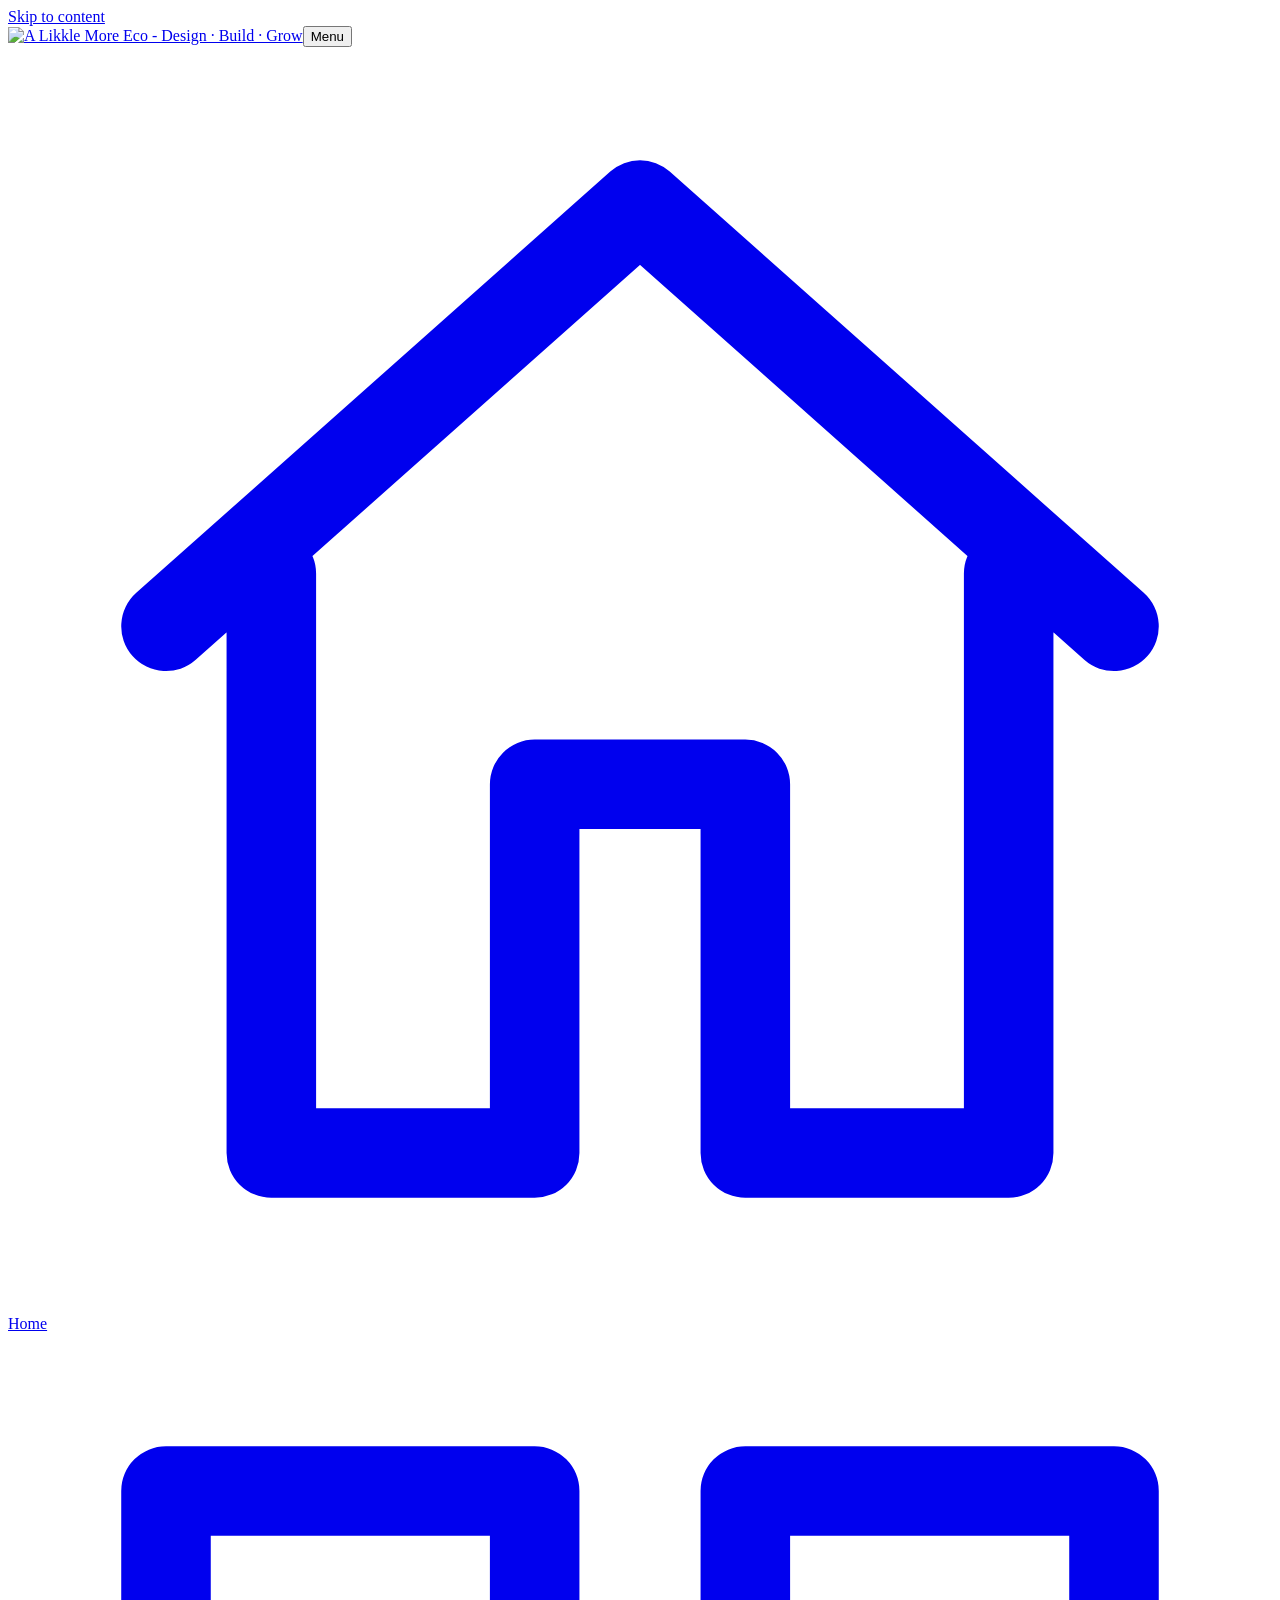
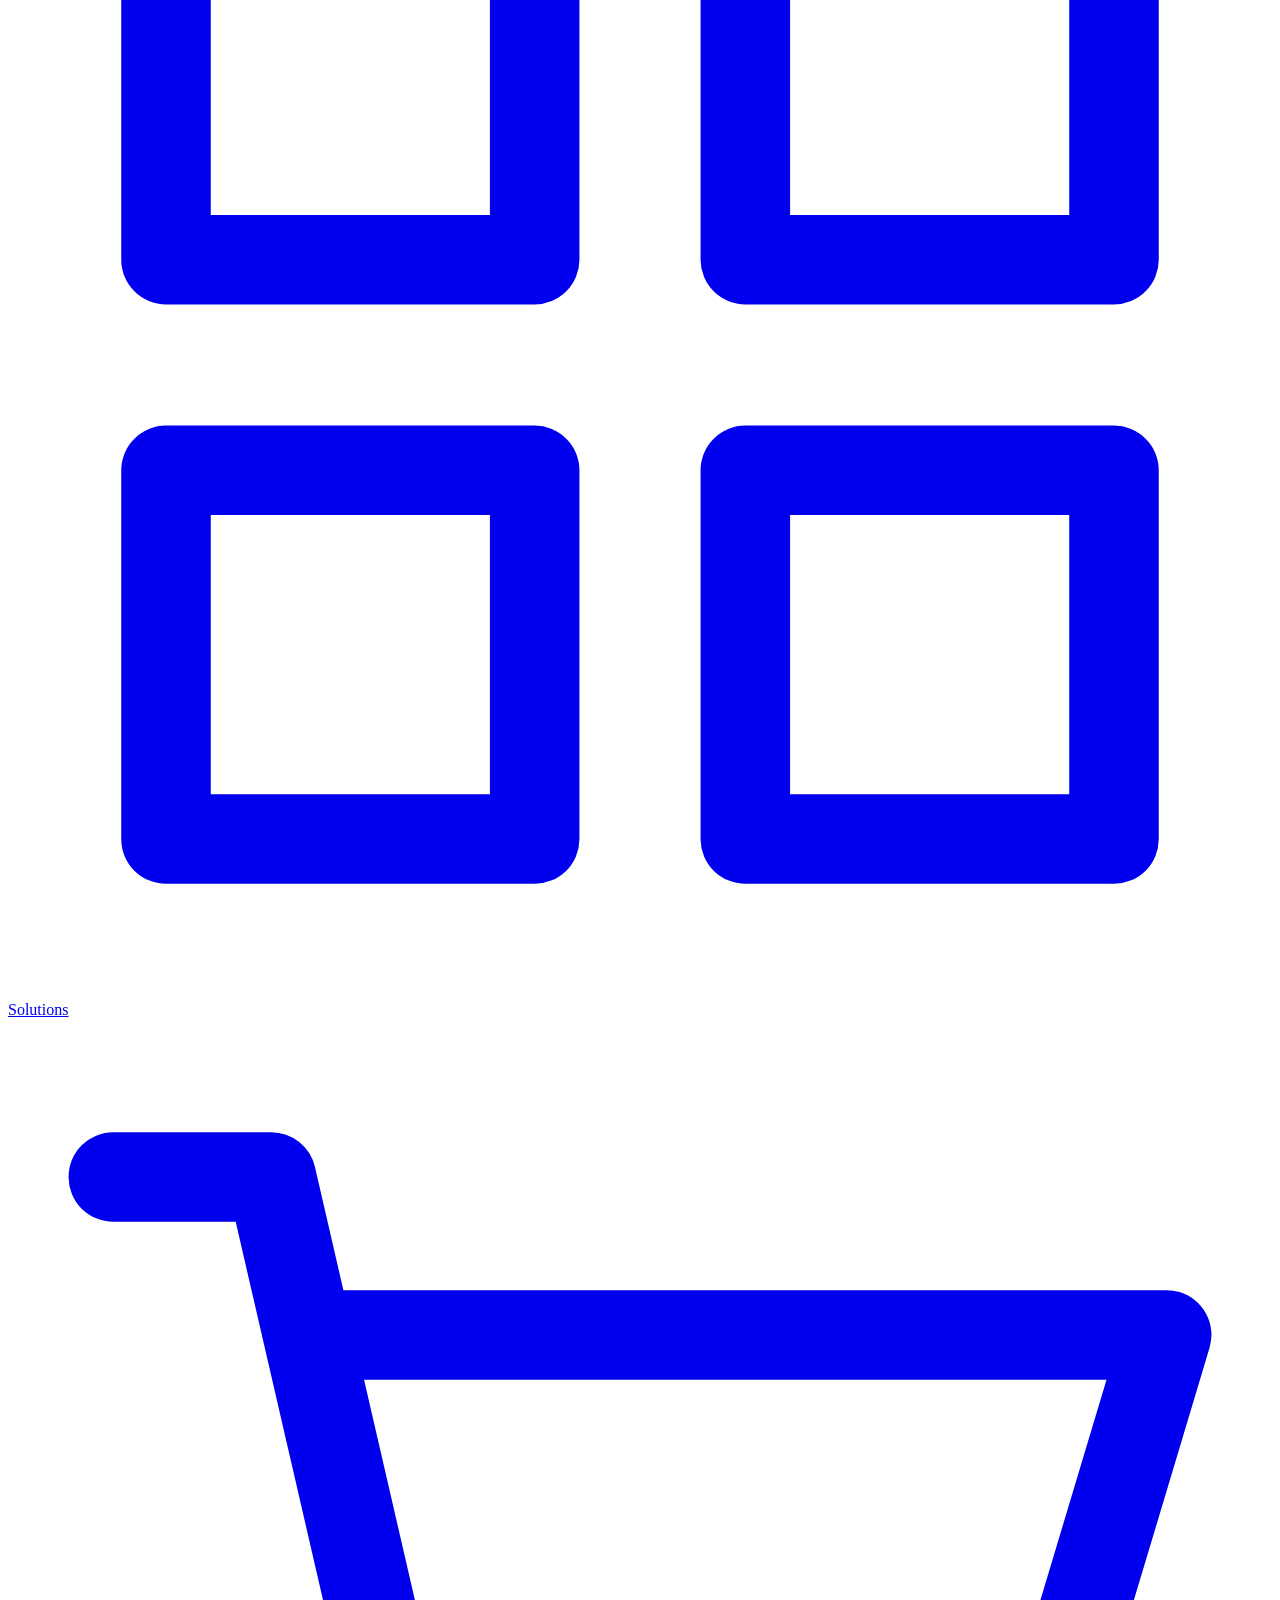
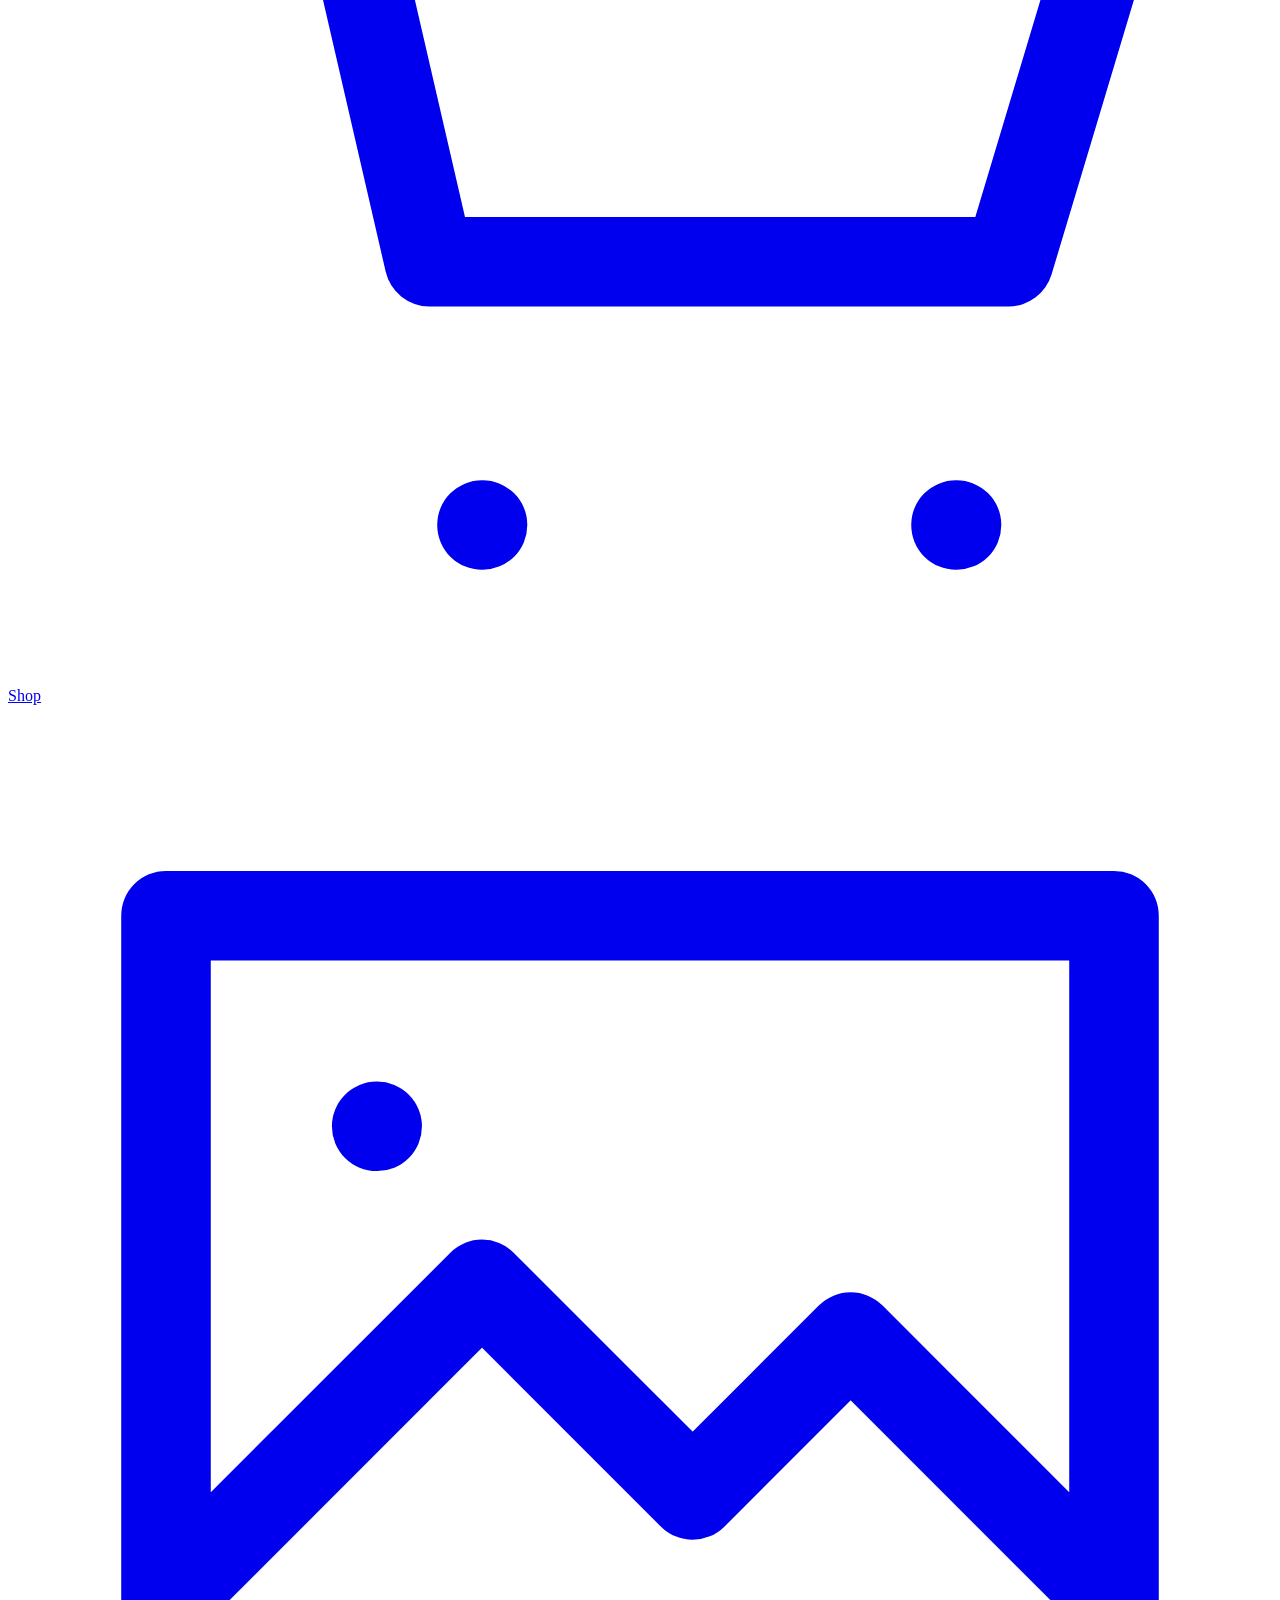
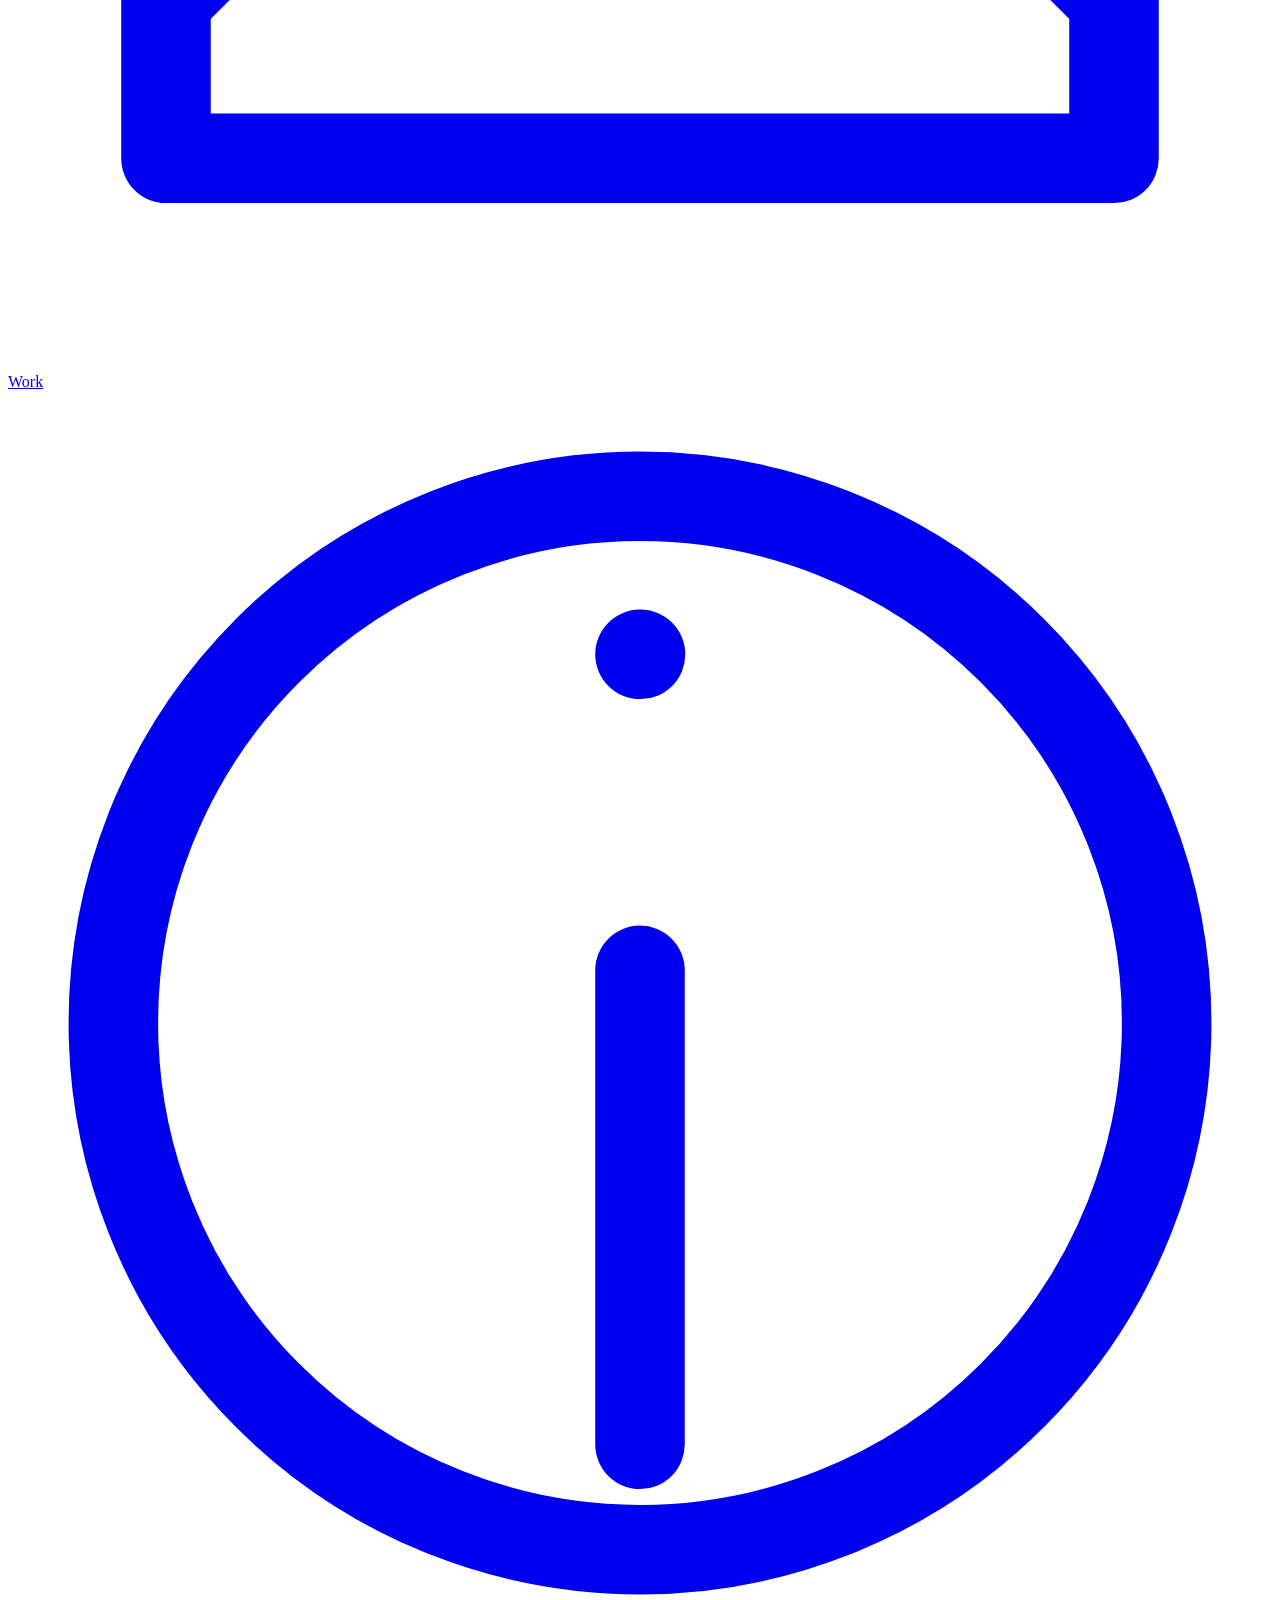
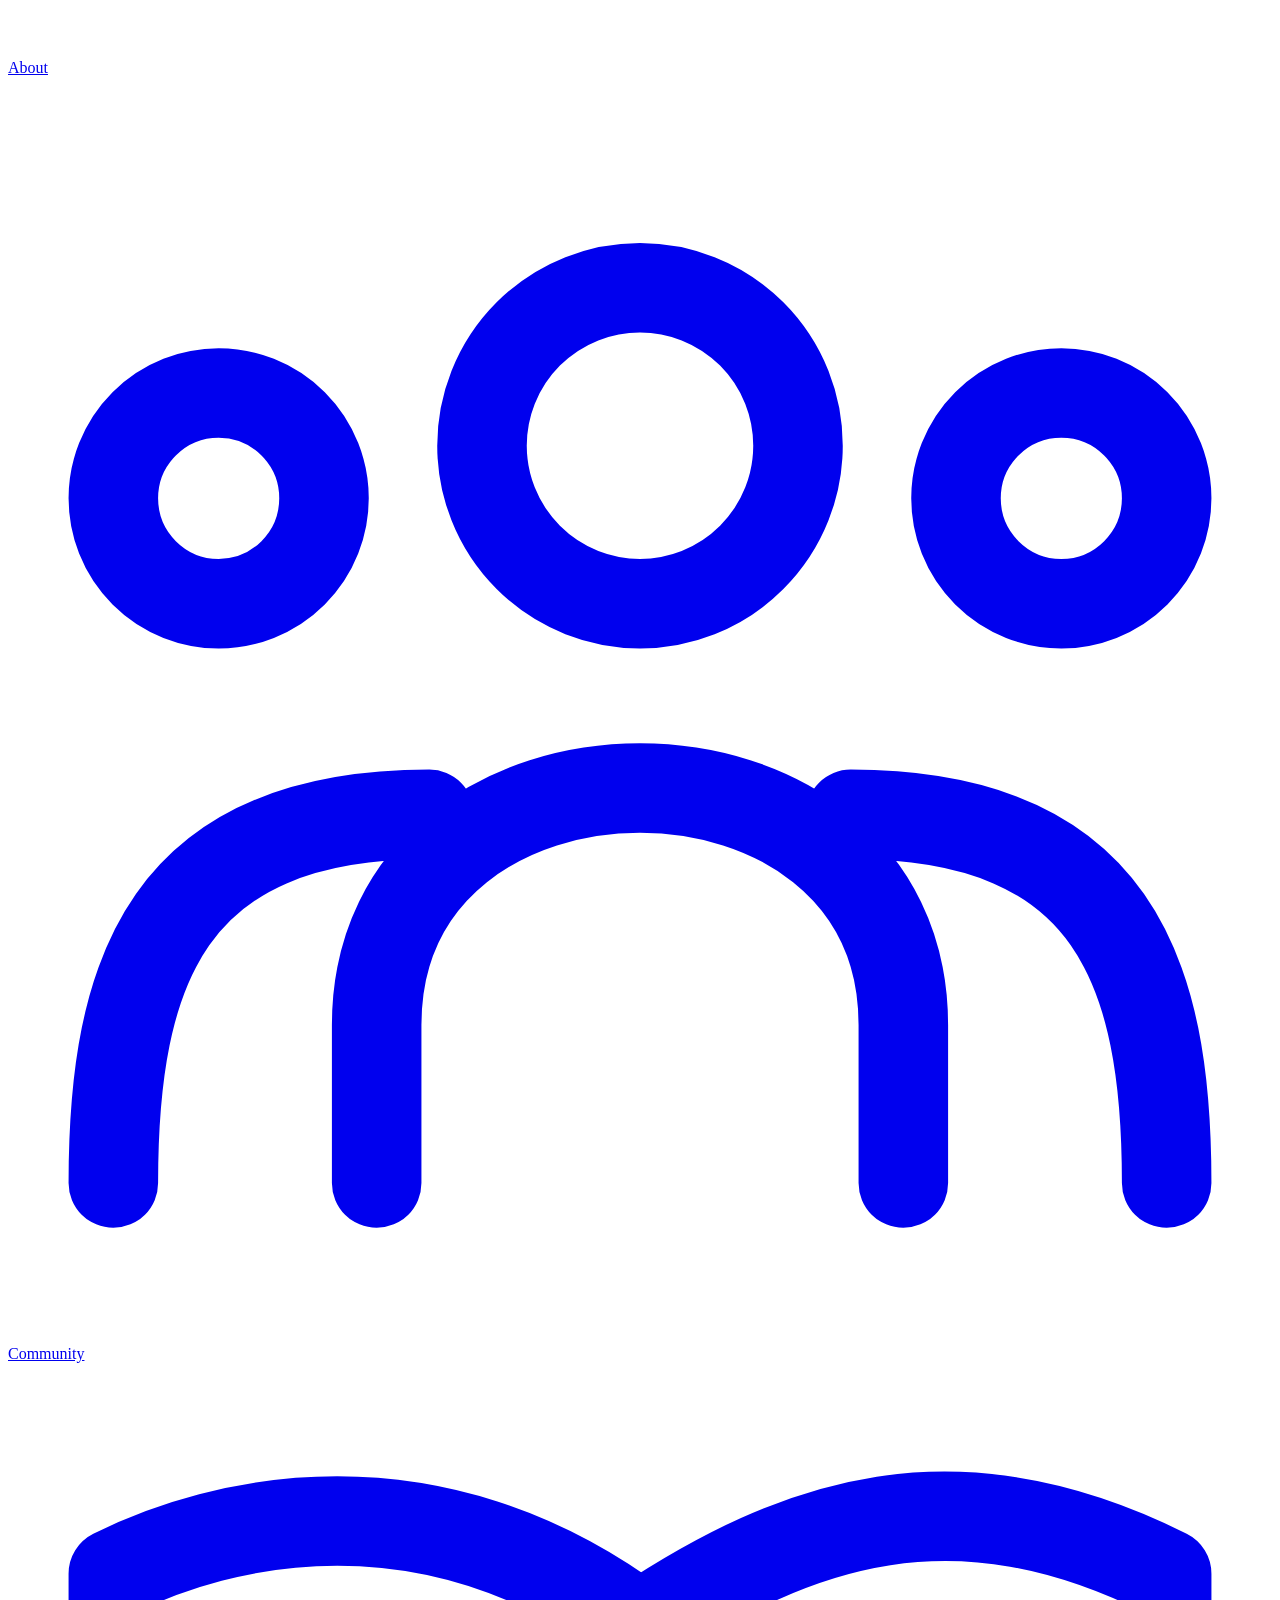
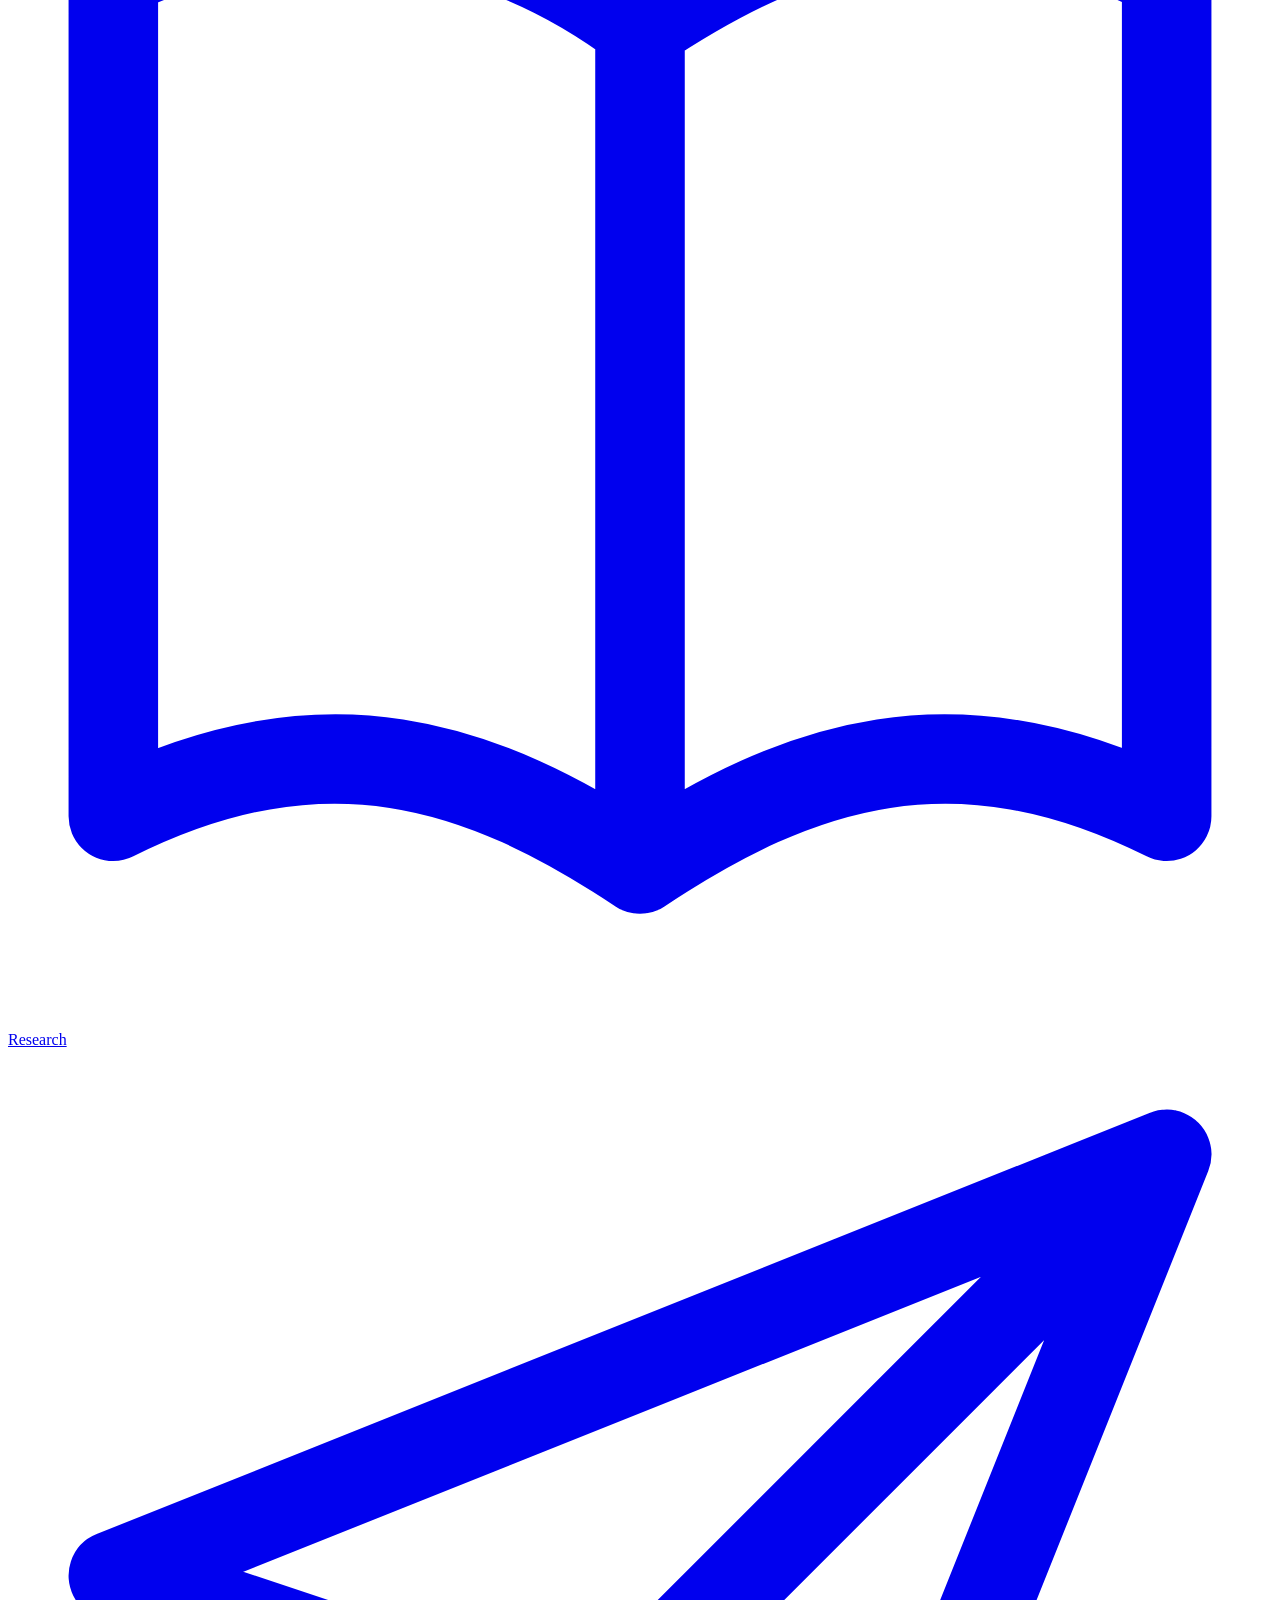
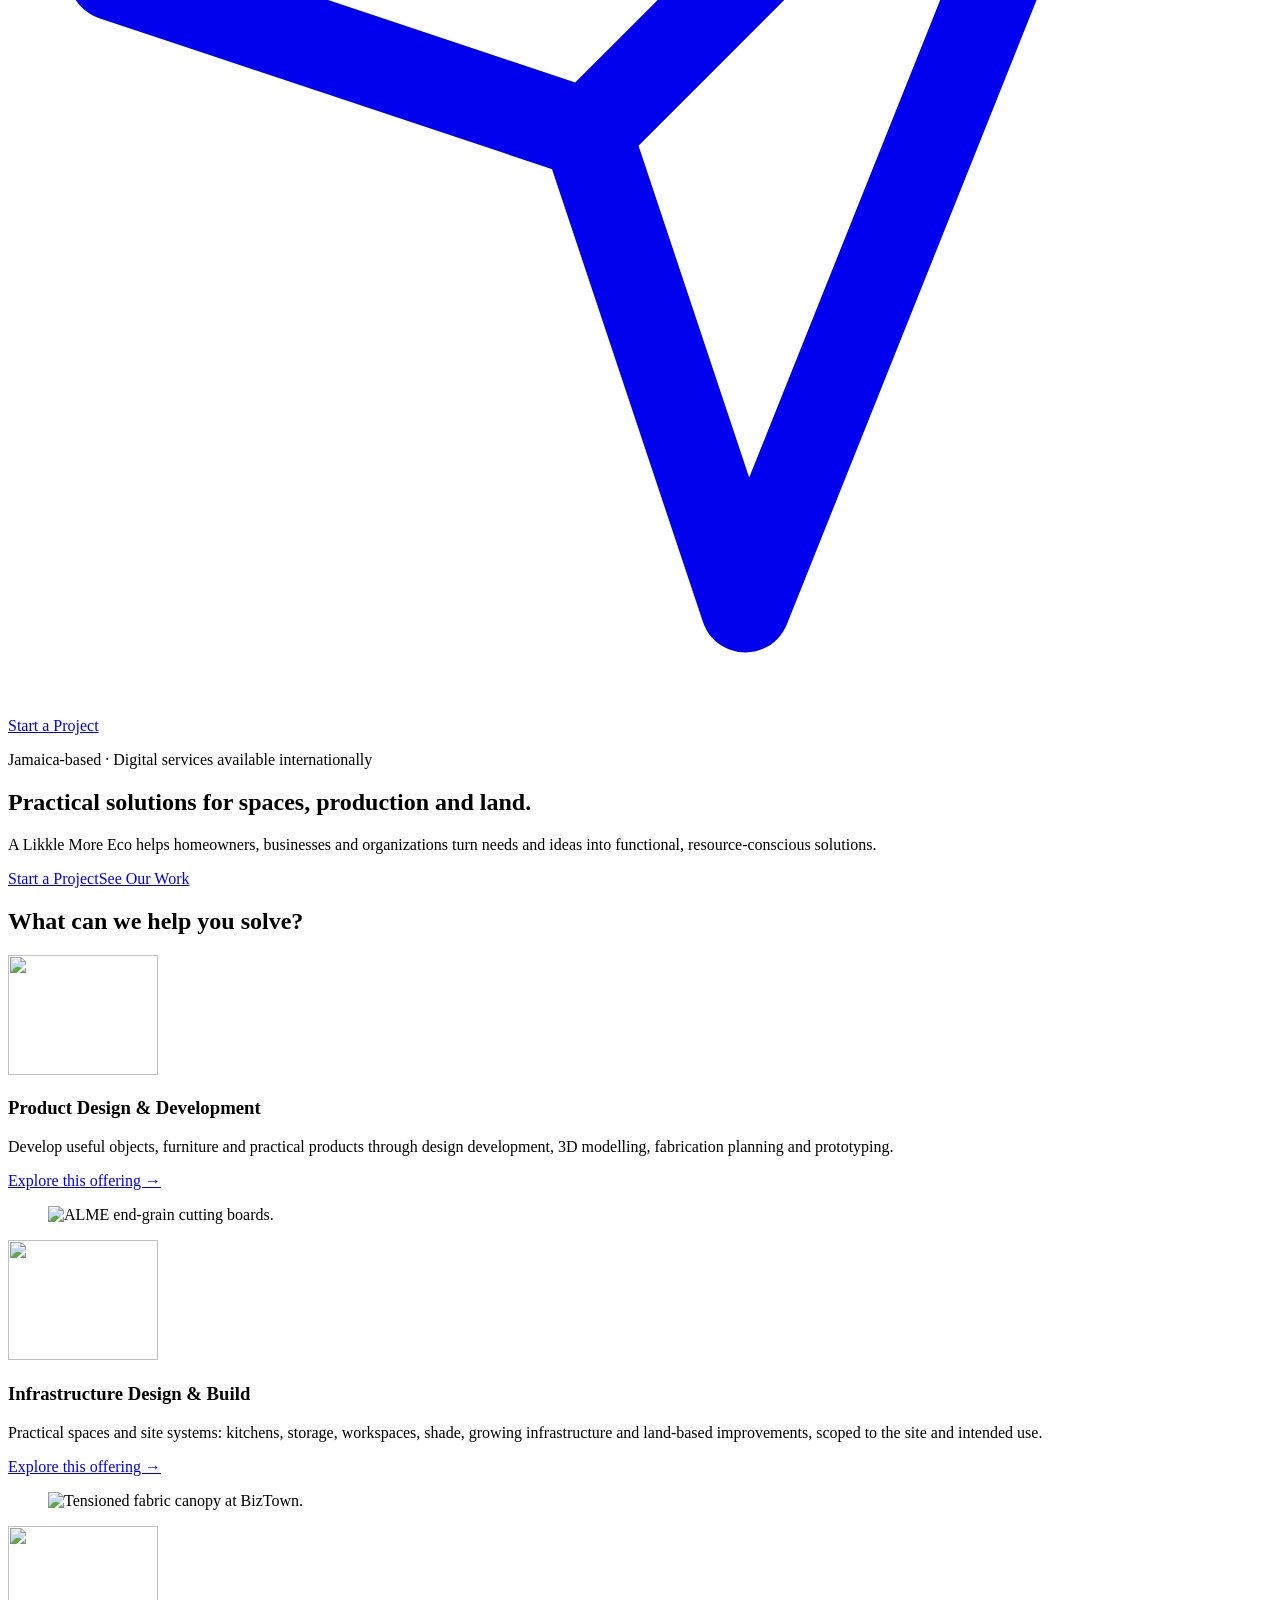
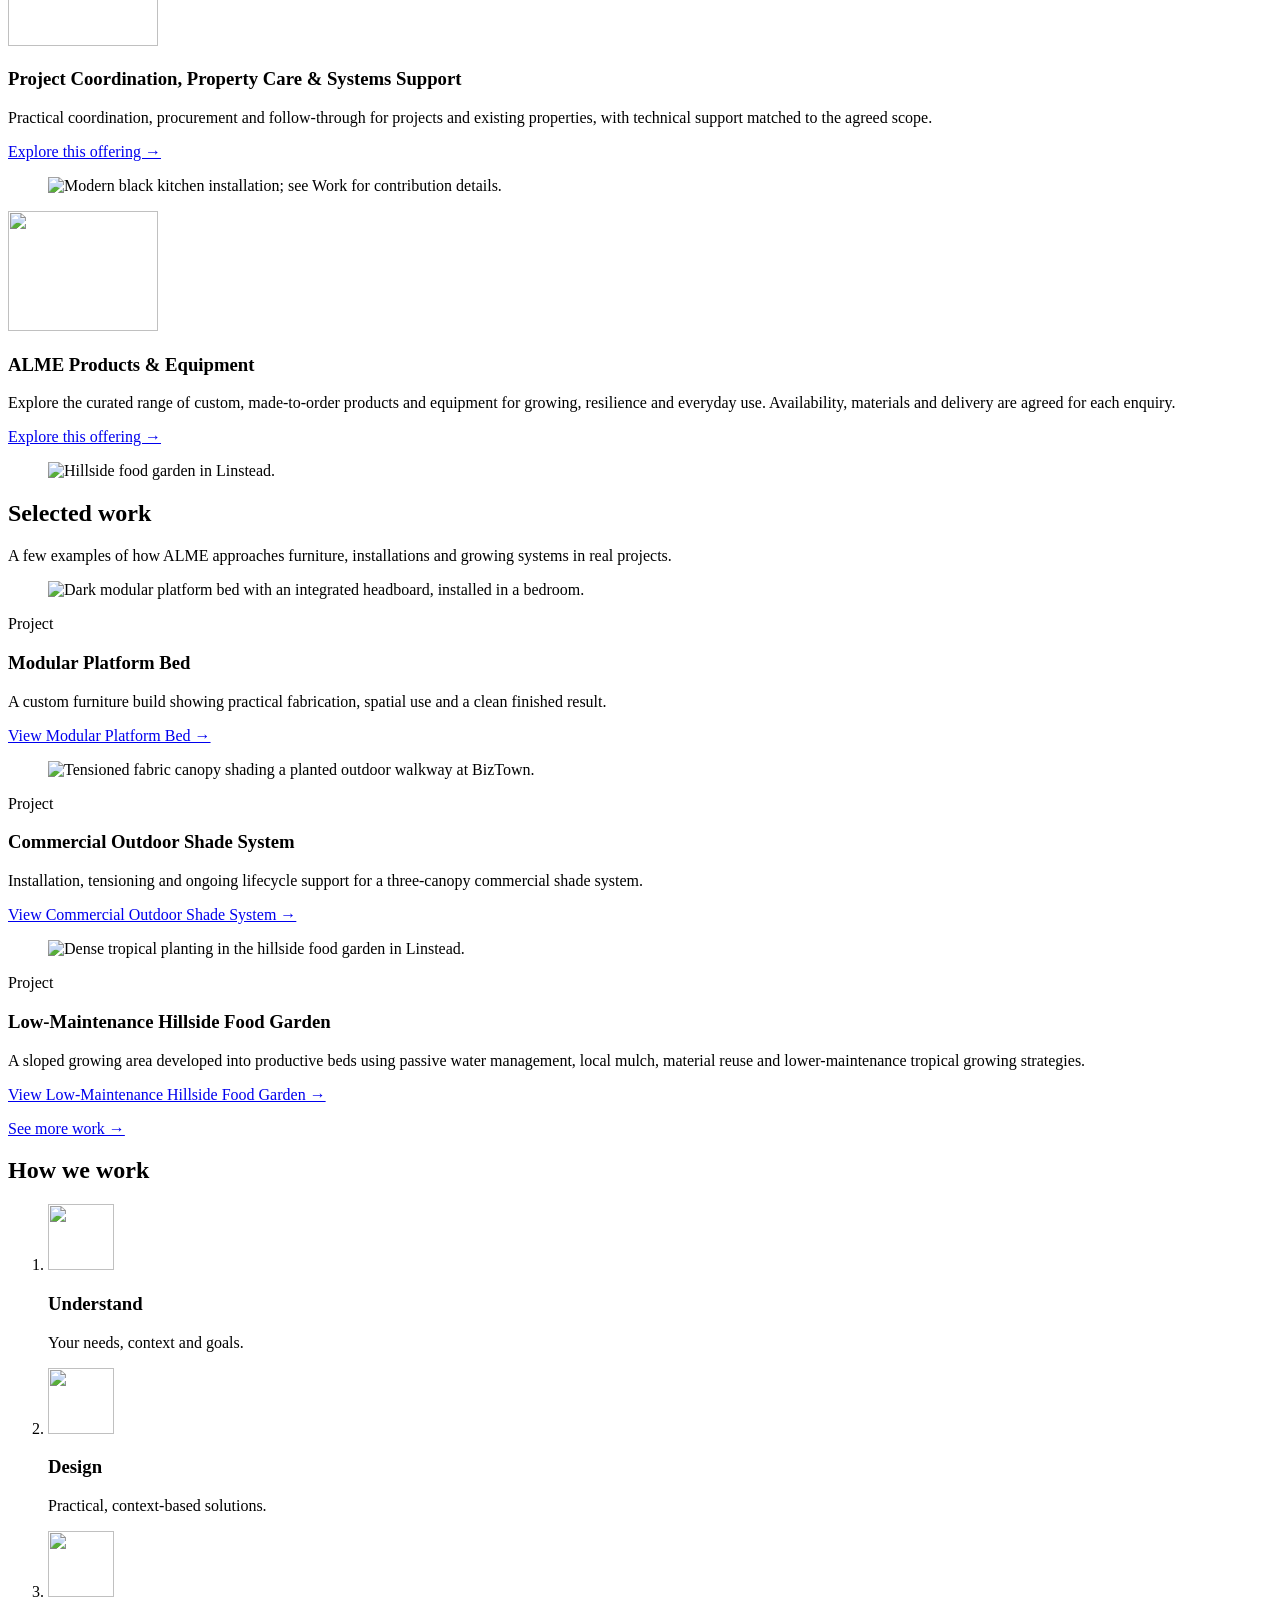
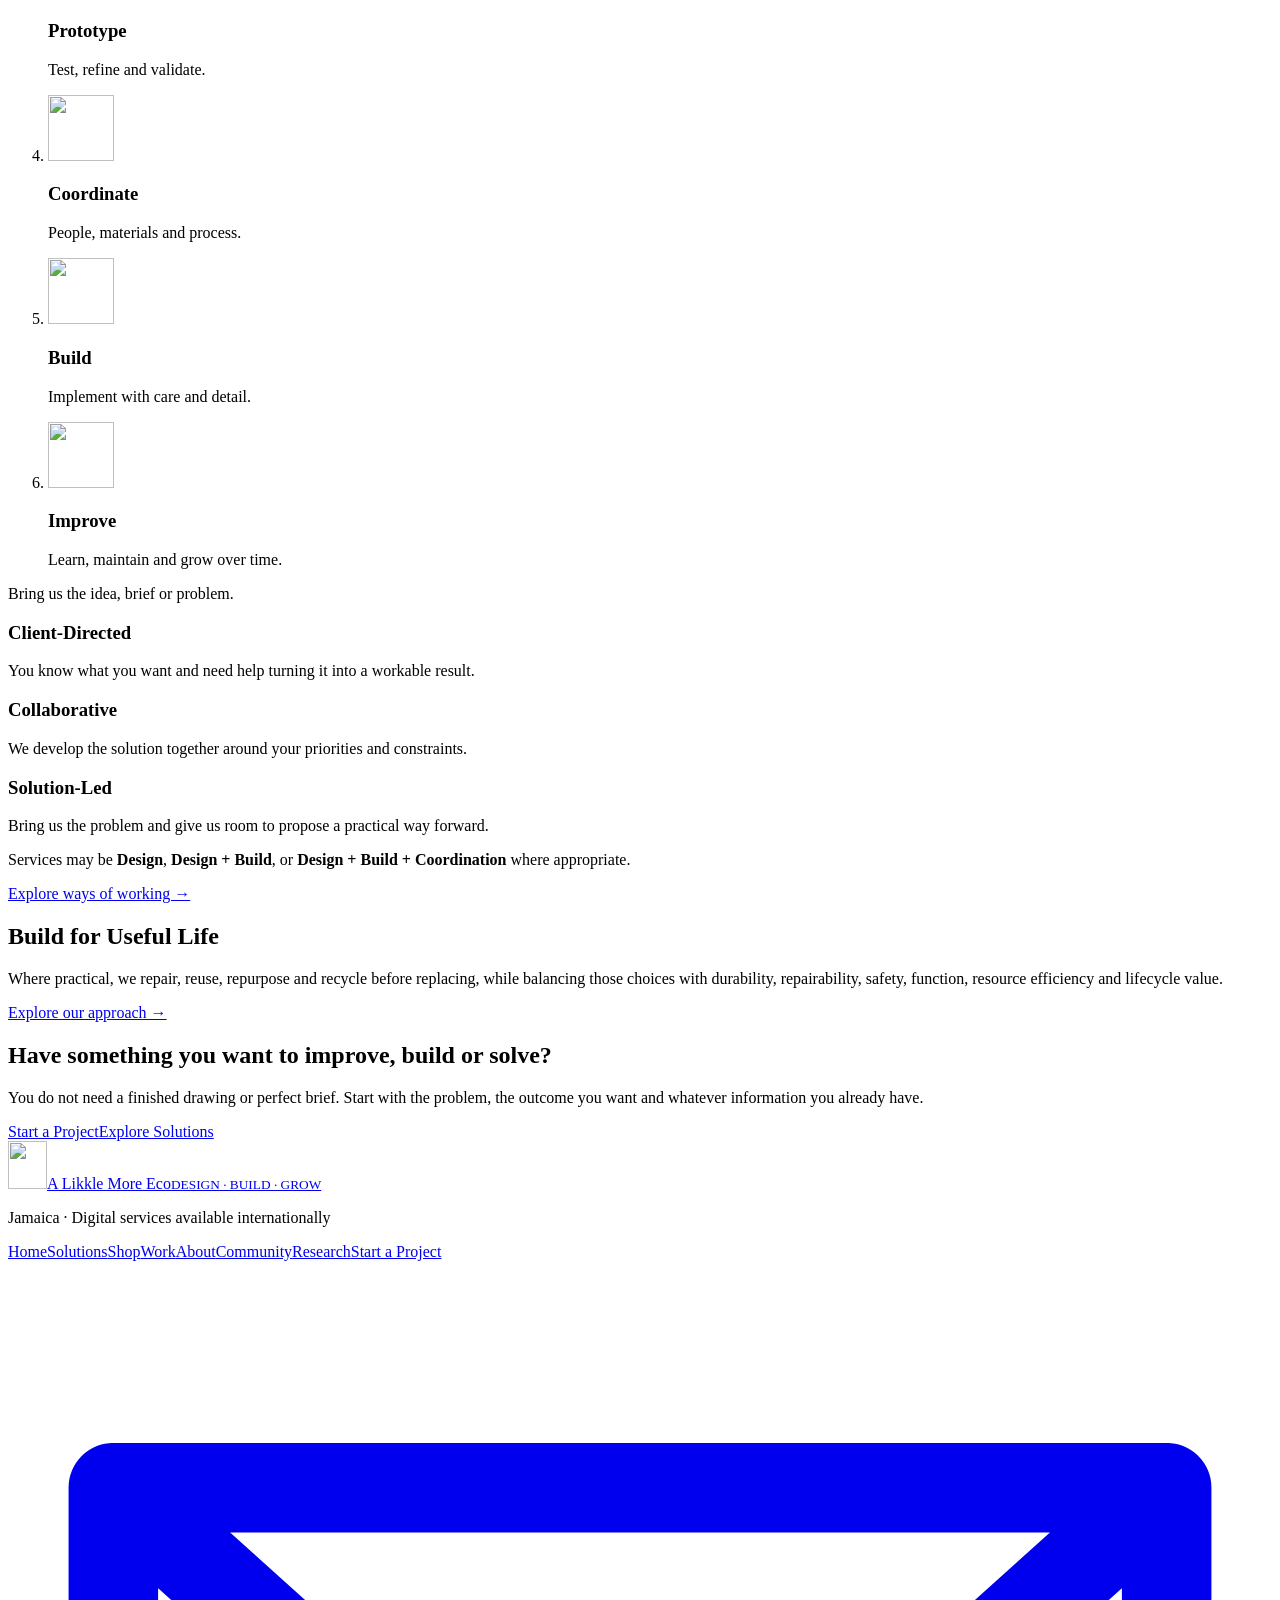
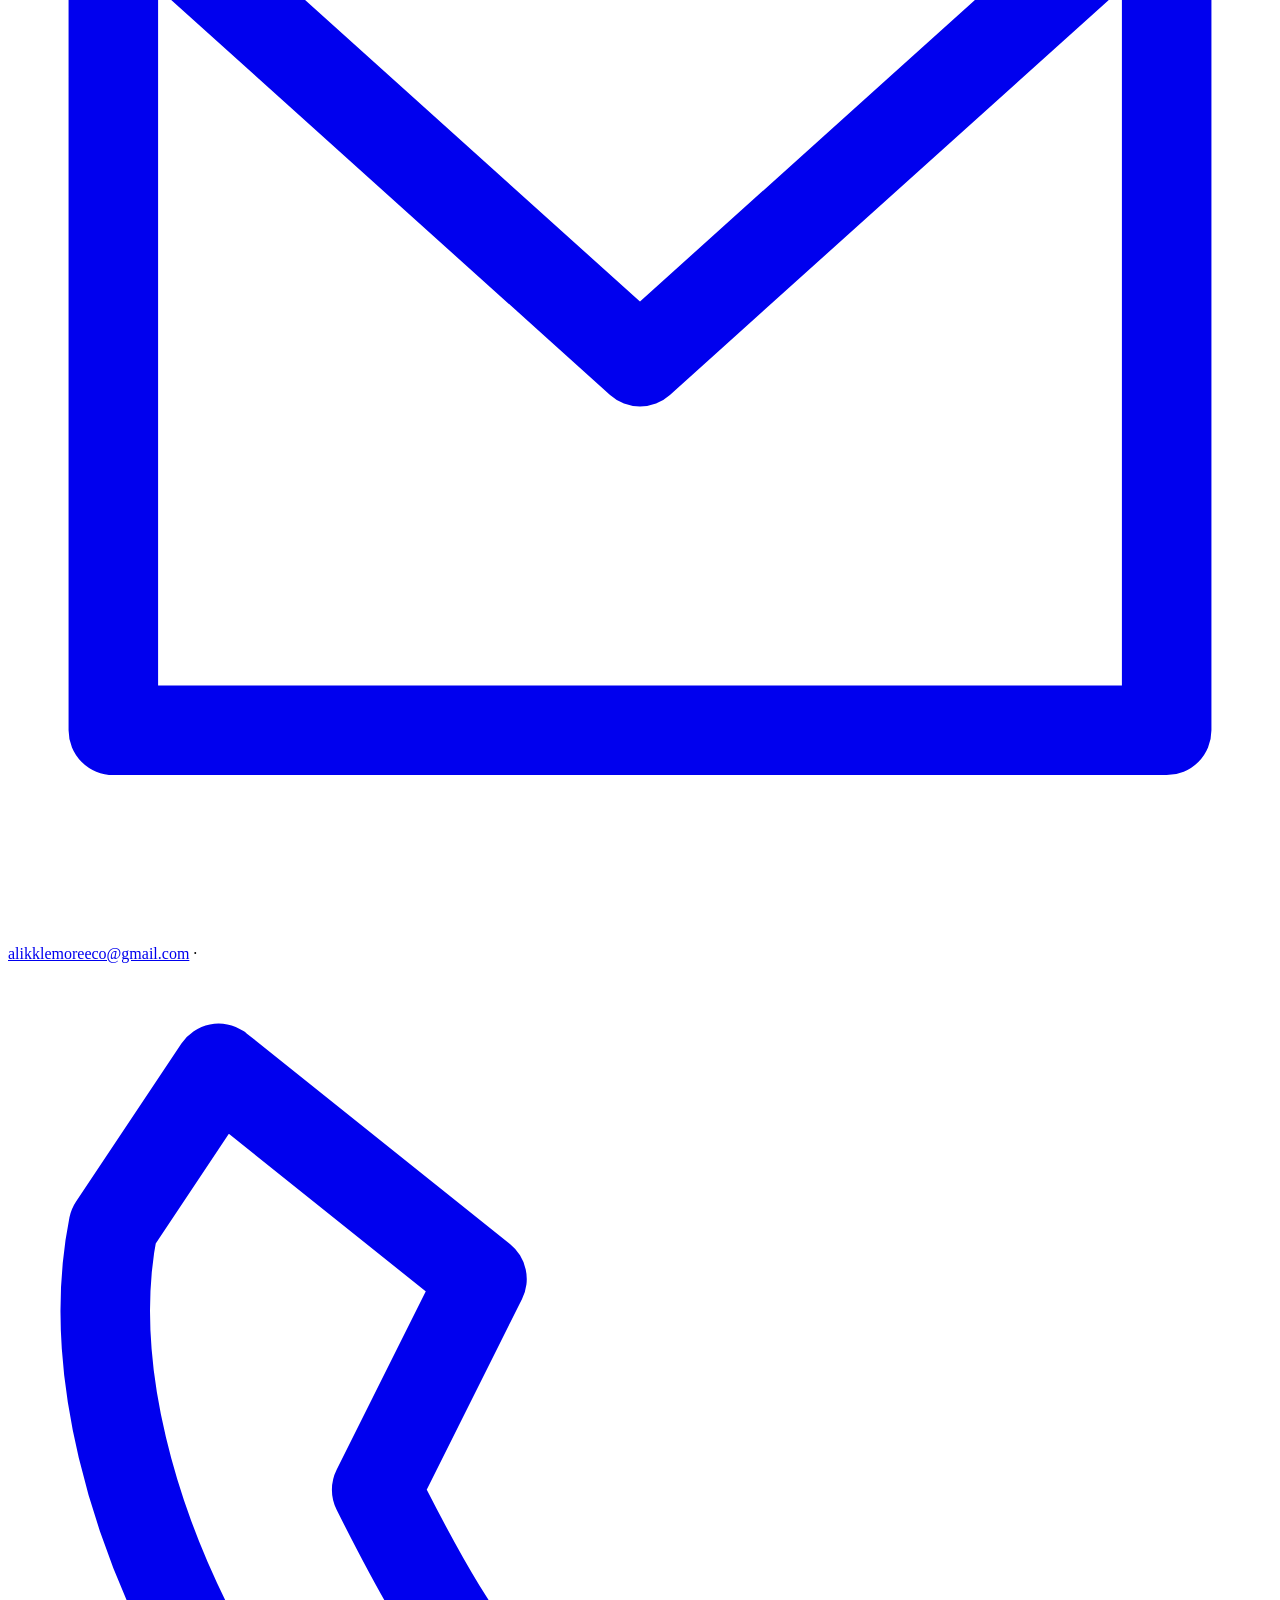
==== commit 83dc1cfc: "Align V3 process artwork and extend shared visuals across public pages" ====
--- a/public/index.html
+++ b/public/index.html
@@ -1,3 +1,3 @@
 <!DOCTYPE html>
 
-<html lang="en"><head><meta charset="utf-8"/><meta content="width=device-width,initial-scale=1" name="viewport"/><meta content="Jamaica-based design and build business creating practical solutions for spaces, furniture, production, growing systems and land, with digital services available internationally." name="description"/><title>A Likkle More Eco | Practical Design, Build &amp; Growing Solutions in Jamaica</title><script src="/assets/js/theme.js"></script><link href="/assets/css/styles.css?v=2e86704a74c3" rel="stylesheet"/><script defer="" src="/assets/js/main.js"></script><link href="https://alme-website.pages.dev/" rel="canonical"/><meta content="A Likkle More Eco | Practical Design, Build &amp; Growing Solutions in Jamaica" property="og:title"/><meta content="website" property="og:type"/><meta content="https://alme-website.pages.dev/" property="og:url"/><meta content="Jamaica-based design and build business creating practical solutions for spaces, furniture, production, growing systems and land, with digital services available internationally." property="og:description"/><link href="/favicon.ico" rel="icon" sizes="any"/><link href="/assets/brand/alme-icon-v04-32.png" rel="icon" sizes="32x32" type="image/png"/><link href="/assets/brand/alme-icon-v04-180.png" rel="apple-touch-icon" sizes="180x180"/><link href="/site.webmanifest" rel="manifest"/><meta content="#073B22" name="theme-color"/><meta content="A Likkle More Eco" property="og:site_name"/><meta content="https://alme-website.pages.dev/assets/brand/alme-social-share-v04.jpg" property="og:image"/><meta content="https://alme-website.pages.dev/assets/brand/alme-social-share-v04.jpg" property="og:image:secure_url"/><meta content="image/jpeg" property="og:image:type"/><meta content="1200" property="og:image:width"/><meta content="630" property="og:image:height"/><meta content="A Likkle More Eco logo. Design · Build · Grow. Practical solutions for spaces, production and land." property="og:image:alt"/><meta content="summary_large_image" name="twitter:card"/><meta content="https://alme-website.pages.dev/assets/brand/alme-social-share-v04.jpg" name="twitter:image"/><meta content="A Likkle More Eco logo. Design · Build · Grow. Practical solutions for spaces, production and land." name="twitter:image:alt"/><link href="/assets/v3/visual-system.css?v=431ec7c0ebeb" rel="stylesheet"/></head><body><a class="skip-link" href="#main">Skip to content</a><header class="site-header"><div class="header-inner"><a aria-label="A Likkle More Eco - Home" class="brand" href="/"><img alt="A Likkle More Eco - Design · Build · Grow" decoding="async" height="221" src="/assets/brand/alme-primary-horizontal-v04.png" width="640"/></a><button aria-controls="site-nav" aria-expanded="false" class="menu-toggle">Menu</button><nav aria-label="Primary navigation" class="primary-nav" id="site-nav"><a aria-current="page" href="/"><svg aria-hidden="true" class="v3-icon" fill="none" focusable="false" stroke="currentColor" stroke-linecap="round" stroke-linejoin="round" stroke-width="1.7" viewBox="0 0 24 24"><path d="M3 11 12 3l9 8M5 10v11h5v-7h4v7h5V10"></path></svg>Home</a><a href="/solutions/"><svg aria-hidden="true" class="v3-icon" fill="none" focusable="false" stroke="currentColor" stroke-linecap="round" stroke-linejoin="round" stroke-width="1.7" viewBox="0 0 24 24"><path d="M3 3h7v7H3zM14 3h7v7h-7zM3 14h7v7H3zM14 14h7v7h-7z"></path></svg>Solutions</a><a href="/shop/"><svg aria-hidden="true" class="v3-icon" fill="none" focusable="false" stroke="currentColor" stroke-linecap="round" stroke-linejoin="round" stroke-width="1.7" viewBox="0 0 24 24"><path d="M2 3h3l3 13h11l3-10H6M9 21h.01M18 21h.01"></path></svg>Shop</a><a href="/work/"><svg aria-hidden="true" class="v3-icon" fill="none" focusable="false" stroke="currentColor" stroke-linecap="round" stroke-linejoin="round" stroke-width="1.7" viewBox="0 0 24 24"><path d="M3 4h18v16H3zM3 17l6-6 4 4 3-3 5 5M7 8h.01"></path></svg>Work</a><a href="/about/"><svg aria-hidden="true" class="v3-icon" fill="none" focusable="false" stroke="currentColor" stroke-linecap="round" stroke-linejoin="round" stroke-width="1.7" viewBox="0 0 24 24"><path d="M12 11v9M12 5h.01M2 12a10 10 0 1 0 20 0 10 10 0 1 0-20 0"></path></svg>About</a><a href="/community/"><svg aria-hidden="true" class="v3-icon" fill="none" focusable="false" stroke="currentColor" stroke-linecap="round" stroke-linejoin="round" stroke-width="1.7" viewBox="0 0 24 24"><path d="M8 14c-5 0-6 3-6 7M16 14c5 0 6 3 6 7M7 21v-3c0-6 10-6 10 0v3M9 7a3 3 0 1 0 6 0 3 3 0 1 0-6 0M2 8a2 2 0 1 0 4 0 2 2 0 1 0-4 0M18 8a2 2 0 1 0 4 0 2 2 0 1 0-4 0"></path></svg>Community</a><a href="/research/"><svg aria-hidden="true" class="v3-icon" fill="none" focusable="false" stroke="currentColor" stroke-linecap="round" stroke-linejoin="round" stroke-width="1.7" viewBox="0 0 24 24"><path d="M12 5v16M12 5C8 2 4 3 2 4v16c4-2 7-1 10 1 3-2 6-3 10-1V4c-4-2-7-1-10 1"></path></svg>Research</a><a class="cta" href="/start-a-project/"><svg aria-hidden="true" class="v3-icon" fill="none" focusable="false" stroke="currentColor" stroke-linecap="round" stroke-linejoin="round" stroke-width="1.7" viewBox="0 0 24 24"><path d="m2 10 20-8-8 20-3-9-9-3zm9 3L22 2"></path></svg>Start a Project</a></nav></div></header><main id="main" tabindex="-1"><section class="container hero"><p class="eyebrow">Jamaica-based · Digital services available internationally</p><h1>Practical solutions for spaces, production and land.</h1><p class="lede">A Likkle More Eco helps homeowners, businesses and organizations turn needs and ideas into functional, resource-conscious solutions.</p><div class="actions"><a class="button primary" href="/start-a-project/">Start a Project</a><a class="button secondary" href="/work/">See Our Work</a></div></section><section class="section"><div class="container"><h2>What can we help you solve?</h2><div class="grid v3-offerings"><article class="card v3-offering"><img alt="" class="v3-offering-art" height="120" src="/assets/v3/offering-0.png" width="150"/><h3>Product Design &amp; Development</h3><p>Develop useful objects, furniture and practical products through design development, 3D modelling, fabrication planning and prototyping.</p><a aria-label="Explore this offering: Product Design &amp; Development" class="button primary" href="/solutions/#product-development">Explore this offering →</a><figure class="v3-evidence"><img alt="ALME end-grain cutting boards." height="576" loading="lazy" src="/assets/images/end-grain-boards-768.webp" width="768"/></figure></article><article class="card v3-offering"><img alt="" class="v3-offering-art" height="120" src="/assets/v3/offering-1.png" width="150"/><h3>Infrastructure Design &amp; Build</h3><p>Practical spaces and site systems: kitchens, storage, workspaces, shade, growing infrastructure and land-based improvements, scoped to the site and intended use.</p><a aria-label="Explore this offering: Infrastructure Design &amp; Build" class="button primary" href="/solutions/#infrastructure-design-build">Explore this offering →</a><figure class="v3-evidence"><img alt="Tensioned fabric canopy at BizTown." height="576" loading="lazy" src="/assets/images/outdoor-shade-768.webp" width="768"/></figure></article><article class="card v3-offering"><img alt="" class="v3-offering-art" height="120" src="/assets/v3/offering-2.png" width="150"/><h3>Project Coordination, Property Care &amp; Systems Support</h3><p>Practical coordination, procurement and follow-through for projects and existing properties, with technical support matched to the agreed scope.</p><a aria-label="Explore this offering: Project Coordination, Property Care &amp; Systems Support" class="button primary" href="/solutions/#coordination-property-systems">Explore this offering →</a><figure class="v3-evidence"><img alt="Modern black kitchen installation; see Work for contribution details." height="576" loading="lazy" src="/assets/images/modern-black-kitchen-768.webp" width="768"/></figure></article><article class="card v3-offering"><img alt="" class="v3-offering-art" height="120" src="/assets/v3/offering-3.png" width="150"/><h3>ALME Products &amp; Equipment</h3><p>Explore the curated range of custom, made-to-order products and equipment for growing, resilience and everyday use. Availability, materials and delivery are agreed for each enquiry.</p><a aria-label="Explore this offering: ALME Products &amp; Equipment" class="button primary" href="/solutions/#products-equipment">Explore this offering →</a><figure class="v3-evidence"><img alt="Hillside food garden in Linstead." height="576" loading="lazy" src="/assets/images/hillside-garden-768.webp" width="768"/></figure></article></div></div></section><section aria-labelledby="selected-work" class="section"><div class="container"><h2 id="selected-work">Selected work</h2><p>A few examples of how ALME approaches furniture, installations and growing systems in real projects.</p><div class="grid three"><article class="card v3-compact"><figure class="project-media"><img alt="Dark modular platform bed with an integrated headboard, installed in a bedroom." decoding="async" height="576" loading="lazy" sizes="(max-width: 800px) calc(100vw - 40px), 347px" src="/assets/images/platform-bed-768.webp" srcset="/assets/images/platform-bed-480.webp 480w, /assets/images/platform-bed-768.webp 768w, /assets/images/platform-bed-1200.webp 1200w" width="768"/></figure><p class="tag">Project</p><h3>Modular Platform Bed</h3><p>A custom furniture build showing practical fabrication, spatial use and a clean finished result.</p><a class="text-link" href="/work/#modular-platform-bed">View Modular Platform Bed →</a></article><article class="card v3-compact"><figure class="project-media"><img alt="Tensioned fabric canopy shading a planted outdoor walkway at BizTown." decoding="async" height="1024" loading="lazy" sizes="(max-width: 800px) calc(100vw - 40px), 347px" src="/assets/images/outdoor-shade-768.webp" srcset="/assets/images/outdoor-shade-480.webp 480w, /assets/images/outdoor-shade-768.webp 768w, /assets/images/outdoor-shade-1086.webp 1086w" width="768"/></figure><p class="tag">Project</p><h3>Commercial Outdoor Shade System</h3><p>Installation, tensioning and ongoing lifecycle support for a three-canopy commercial shade system.</p><a class="text-link" href="/work/#outdoor-shade">View Commercial Outdoor Shade System →</a></article><article class="card v3-compact"><figure class="project-media"><img alt="Dense tropical planting in the hillside food garden in Linstead." decoding="async" height="576" loading="lazy" sizes="(max-width: 800px) calc(100vw - 40px), 347px" src="/assets/images/hillside-garden-768.webp" srcset="/assets/images/hillside-garden-480.webp 480w, /assets/images/hillside-garden-768.webp 768w, /assets/images/hillside-garden-1200.webp 1200w" width="768"/></figure><p class="tag">Project</p><h3>Low-Maintenance Hillside Food Garden</h3><p>A sloped growing area developed into productive beds using passive water management, local mulch, material reuse and lower-maintenance tropical growing strategies.</p><a class="text-link" href="/work/#hillside-garden">View Low-Maintenance Hillside Food Garden →</a></article></div><p><a class="text-link" href="/work/">See more work →</a></p></div></section><section aria-labelledby="how-we-work" class="section"><div class="container"><h2 id="how-we-work">How we work</h2><ol aria-label="How we work" class="v3-process"><li><span class="v3-node"><svg aria-hidden="true" class="v3-icon" fill="none" focusable="false" stroke="currentColor" stroke-linecap="round" stroke-linejoin="round" stroke-width="1.7" viewBox="0 0 24 24"><path d="M9 18h6M10 22h4M8 15C0 5 10-2 17 4c5 5-1 10-2 11v3H9v-3"></path></svg></span><h3>Understand</h3><p>Your needs, context and goals.</p></li><li><span class="v3-node"><svg aria-hidden="true" class="v3-icon" fill="none" focusable="false" stroke="currentColor" stroke-linecap="round" stroke-linejoin="round" stroke-width="1.7" viewBox="0 0 24 24"><path d="m3 17 13-13 4 4L7 21H3v-4zm10-10 4 4M3 17l4 4"></path></svg></span><h3>Design</h3><p>Practical, context-based solutions.</p></li><li><span class="v3-node"><svg aria-hidden="true" class="v3-icon" fill="none" focusable="false" stroke="currentColor" stroke-linecap="round" stroke-linejoin="round" stroke-width="1.7" viewBox="0 0 24 24"><path d="m9 3 1-2h4l1 2 3 2 3 1v4l-2 2v3l1 3-4 2-3-1-3 1-4-2 1-3v-3L2 10V6l3-1 4-2zM8 11a4 4 0 1 0 8 0 4 4 0 1 0-8 0"></path></svg></span><h3>Prototype</h3><p>Test, refine and validate.</p></li><li><span class="v3-node"><svg aria-hidden="true" class="v3-icon" fill="none" focusable="false" stroke="currentColor" stroke-linecap="round" stroke-linejoin="round" stroke-width="1.7" viewBox="0 0 24 24"><path d="M8 14c-5 0-6 3-6 7M16 14c5 0 6 3 6 7M7 21v-3c0-6 10-6 10 0v3M9 7a3 3 0 1 0 6 0 3 3 0 1 0-6 0M2 8a2 2 0 1 0 4 0 2 2 0 1 0-4 0M18 8a2 2 0 1 0 4 0 2 2 0 1 0-4 0"></path></svg></span><h3>Coordinate</h3><p>People, materials and process.</p></li><li><span class="v3-node"><svg aria-hidden="true" class="v3-icon" fill="none" focusable="false" stroke="currentColor" stroke-linecap="round" stroke-linejoin="round" stroke-width="1.7" viewBox="0 0 24 24"><path d="m3 21 10-10-2-2 3-5 6-2-3 4 5 5-3 3-4-2L5 23z"></path></svg></span><h3>Build</h3><p>Implement with care and detail.</p></li><li><span class="v3-node"><svg aria-hidden="true" class="v3-icon" fill="none" focusable="false" stroke="currentColor" stroke-linecap="round" stroke-linejoin="round" stroke-width="1.7" viewBox="0 0 24 24"><path d="M12 22V9M12 15C3 16 2 9 3 5c7 0 10 4 9 10zM12 10C12 3 18 1 22 2c0 6-4 10-10 8z"></path></svg></span><h3>Improve</h3><p>Learn, maintain and grow over time.</p></li></ol><p class="lede">Bring us the idea, brief or problem.</p><div class="grid three"><article class="card"><h3>Client-Directed</h3><p>You know what you want and need help turning it into a workable result.</p></article><article class="card"><h3>Collaborative</h3><p>We develop the solution together around your priorities and constraints.</p></article><article class="card"><h3>Solution-Led</h3><p>Bring us the problem and give us room to propose a practical way forward.</p></article></div><p>Services may be <strong>Design</strong>, <strong>Design + Build</strong>, or <strong>Design + Build + Coordination</strong> where appropriate.</p><a class="text-link" href="/solutions/">Explore ways of working →</a></div></section><section class="section"><div class="container"><div class="callout"><h2>Build for Useful Life</h2><p>Where practical, we repair, reuse, repurpose and recycle before replacing, while balancing those choices with durability, repairability, safety, function, resource efficiency and lifecycle value.</p><a class="text-link" href="/about/">Explore our approach →</a></div></div></section><section class="section closing-cta v3-photo-cta"><div class="container"><h2>Have something you want to improve, build or solve?</h2><p>You do not need a finished drawing or perfect brief. Start with the problem, the outcome you want and whatever information you already have.</p><div class="actions"><a class="button primary" href="/start-a-project/">Start a Project</a><a class="button secondary" href="/solutions/">Explore Solutions</a></div></div></section></main><footer class="site-footer"><div class="container footer-grid"><div><a aria-label="A Likkle More Eco - Home" class="footer-brand" href="/"><img alt="" height="48" loading="lazy" src="/assets/brand/alme-mark-white-v04.svg" width="39"/><span>A Likkle More Eco<small>DESIGN · BUILD · GROW</small></span></a><p>Jamaica · Digital services available internationally</p></div><div><p class="footer-nav"><a aria-current="page" href="/">Home</a><a href="/solutions/">Solutions</a><a href="/shop/">Shop</a><a href="/work/">Work</a><a href="/about/">About</a><a href="/community/">Community</a><a href="/research/">Research</a><a href="/start-a-project/">Start a Project</a></p><p class="footer-contact"><a href="mailto:alikklemoreeco@gmail.com"><svg aria-hidden="true" class="v3-icon" fill="none" focusable="false" stroke="currentColor" stroke-linecap="round" stroke-linejoin="round" stroke-width="1.7" viewBox="0 0 24 24"><path d="M2 4h20v16H2zM2 4l10 9L22 4"></path></svg>alikklemoreeco@gmail.com</a> · <a href="tel:+18764646071"><svg aria-hidden="true" class="v3-icon" fill="none" focusable="false" stroke="currentColor" stroke-linecap="round" stroke-linejoin="round" stroke-width="1.7" viewBox="0 0 24 24"><path d="m4 2 5 4-2 4c2 4 3 5 7 7l4-2 4 5c-1 4-5 4-9 2C5 18 1 10 2 5z"></path></svg>876-464-6071</a> · <a href="https://wa.me/18764646071"><svg aria-hidden="true" class="v3-icon" fill="none" focusable="false" stroke="currentColor" stroke-linecap="round" stroke-linejoin="round" stroke-width="1.7" viewBox="0 0 24 24"><path d="M3 3h18v14H8l-5 4V3zM7 8h10M7 12h7"></path></svg>WhatsApp</a> · @alikklemoreeco</p></div></div><div class="container legal">V1 remains available while this V2 site is tested and prepared for launch.</div></footer></body></html>
+<html lang="en"><head><script>document.documentElement.classList.add('js');</script><meta charset="utf-8"/><meta content="width=device-width,initial-scale=1" name="viewport"/><meta content="Jamaica-based design and build business creating practical solutions for spaces, furniture, production, growing systems and land, with digital services available internationally." name="description"/><title>A Likkle More Eco | Practical Design, Build &amp; Growing Solutions in Jamaica</title><script src="/assets/js/theme.js"></script><link href="/assets/css/styles.css?v=2e86704a74c3" rel="stylesheet"/><script defer="" src="/assets/js/main.js"></script><link href="https://alme-website.pages.dev/" rel="canonical"/><meta content="A Likkle More Eco | Practical Design, Build &amp; Growing Solutions in Jamaica" property="og:title"/><meta content="website" property="og:type"/><meta content="https://alme-website.pages.dev/" property="og:url"/><meta content="Jamaica-based design and build business creating practical solutions for spaces, furniture, production, growing systems and land, with digital services available internationally." property="og:description"/><link href="/favicon.ico" rel="icon" sizes="any"/><link href="/assets/brand/alme-icon-v04-32.png" rel="icon" sizes="32x32" type="image/png"/><link href="/assets/brand/alme-icon-v04-180.png" rel="apple-touch-icon" sizes="180x180"/><link href="/site.webmanifest" rel="manifest"/><meta content="#073B22" name="theme-color"/><meta content="A Likkle More Eco" property="og:site_name"/><meta content="https://alme-website.pages.dev/assets/brand/alme-social-share-v04.jpg" property="og:image"/><meta content="https://alme-website.pages.dev/assets/brand/alme-social-share-v04.jpg" property="og:image:secure_url"/><meta content="image/jpeg" property="og:image:type"/><meta content="1200" property="og:image:width"/><meta content="630" property="og:image:height"/><meta content="A Likkle More Eco logo. Design · Build · Grow. Practical solutions for spaces, production and land." property="og:image:alt"/><meta content="summary_large_image" name="twitter:card"/><meta content="https://alme-website.pages.dev/assets/brand/alme-social-share-v04.jpg" name="twitter:image"/><meta content="A Likkle More Eco logo. Design · Build · Grow. Practical solutions for spaces, production and land." name="twitter:image:alt"/><link href="/assets/v3/visual-system.css?v=8bc4766a0311" rel="stylesheet"/></head><body><a class="skip-link" href="#main">Skip to content</a><header class="site-header"><div class="header-inner"><a aria-label="A Likkle More Eco - Home" class="brand" href="/"><img alt="A Likkle More Eco - Design · Build · Grow" decoding="async" height="221" src="/assets/brand/alme-primary-horizontal-v04.png" width="640"/></a><button aria-controls="site-nav" aria-expanded="false" class="menu-toggle">Menu</button><nav aria-label="Primary navigation" class="primary-nav" id="site-nav"><a aria-current="page" href="/"><svg aria-hidden="true" class="v3-icon" fill="none" focusable="false" stroke="currentColor" stroke-linecap="round" stroke-linejoin="round" stroke-width="1.7" viewBox="0 0 24 24"><path d="M3 11 12 3l9 8M5 10v11h5v-7h4v7h5V10"></path></svg>Home</a><a href="/solutions/"><svg aria-hidden="true" class="v3-icon" fill="none" focusable="false" stroke="currentColor" stroke-linecap="round" stroke-linejoin="round" stroke-width="1.7" viewBox="0 0 24 24"><path d="M3 3h7v7H3zM14 3h7v7h-7zM3 14h7v7H3zM14 14h7v7h-7z"></path></svg>Solutions</a><a href="/shop/"><svg aria-hidden="true" class="v3-icon" fill="none" focusable="false" stroke="currentColor" stroke-linecap="round" stroke-linejoin="round" stroke-width="1.7" viewBox="0 0 24 24"><path d="M2 3h3l3 13h11l3-10H6M9 21h.01M18 21h.01"></path></svg>Shop</a><a href="/work/"><svg aria-hidden="true" class="v3-icon" fill="none" focusable="false" stroke="currentColor" stroke-linecap="round" stroke-linejoin="round" stroke-width="1.7" viewBox="0 0 24 24"><path d="M3 4h18v16H3zM3 17l6-6 4 4 3-3 5 5M7 8h.01"></path></svg>Work</a><a href="/about/"><svg aria-hidden="true" class="v3-icon" fill="none" focusable="false" stroke="currentColor" stroke-linecap="round" stroke-linejoin="round" stroke-width="1.7" viewBox="0 0 24 24"><path d="M12 11v9M12 5h.01M2 12a10 10 0 1 0 20 0 10 10 0 1 0-20 0"></path></svg>About</a><a href="/community/"><svg aria-hidden="true" class="v3-icon" fill="none" focusable="false" stroke="currentColor" stroke-linecap="round" stroke-linejoin="round" stroke-width="1.7" viewBox="0 0 24 24"><path d="M8 14c-5 0-6 3-6 7M16 14c5 0 6 3 6 7M7 21v-3c0-6 10-6 10 0v3M9 7a3 3 0 1 0 6 0 3 3 0 1 0-6 0M2 8a2 2 0 1 0 4 0 2 2 0 1 0-4 0M18 8a2 2 0 1 0 4 0 2 2 0 1 0-4 0"></path></svg>Community</a><a href="/research/"><svg aria-hidden="true" class="v3-icon" fill="none" focusable="false" stroke="currentColor" stroke-linecap="round" stroke-linejoin="round" stroke-width="1.7" viewBox="0 0 24 24"><path d="M12 5v16M12 5C8 2 4 3 2 4v16c4-2 7-1 10 1 3-2 6-3 10-1V4c-4-2-7-1-10 1"></path></svg>Research</a><a class="cta" href="/start-a-project/"><svg aria-hidden="true" class="v3-icon" fill="none" focusable="false" stroke="currentColor" stroke-linecap="round" stroke-linejoin="round" stroke-width="1.7" viewBox="0 0 24 24"><path d="m2 10 20-8-8 20-3-9-9-3zm9 3L22 2"></path></svg>Start a Project</a></nav></div></header><main id="main" tabindex="-1"><section class="container hero"><p class="eyebrow">Jamaica-based · Digital services available internationally</p><h1>Practical solutions for spaces, production and land.</h1><p class="lede">A Likkle More Eco helps homeowners, businesses and organizations turn needs and ideas into functional, resource-conscious solutions.</p><div class="actions"><a class="button primary" href="/start-a-project/">Start a Project</a><a class="button secondary" href="/work/">See Our Work</a></div></section><section class="section"><div class="container"><h2>What can we help you solve?</h2><div class="grid v3-offerings"><article class="card v3-offering"><img alt="" class="v3-offering-art" height="120" src="/assets/v3/offering-0.png" width="150"/><h3>Product Design &amp; Development</h3><p>Develop useful objects, furniture and practical products through design development, 3D modelling, fabrication planning and prototyping.</p><a aria-label="Explore this offering: Product Design &amp; Development" class="button primary" href="/solutions/#product-development">Explore this offering →</a><figure class="v3-evidence"><img alt="ALME end-grain cutting boards." height="576" loading="lazy" src="/assets/images/end-grain-boards-768.webp" width="768"/></figure></article><article class="card v3-offering"><img alt="" class="v3-offering-art" height="120" src="/assets/v3/offering-1.png" width="150"/><h3>Infrastructure Design &amp; Build</h3><p>Practical spaces and site systems: kitchens, storage, workspaces, shade, growing infrastructure and land-based improvements, scoped to the site and intended use.</p><a aria-label="Explore this offering: Infrastructure Design &amp; Build" class="button primary" href="/solutions/#infrastructure-design-build">Explore this offering →</a><figure class="v3-evidence"><img alt="Tensioned fabric canopy at BizTown." height="576" loading="lazy" src="/assets/images/outdoor-shade-768.webp" width="768"/></figure></article><article class="card v3-offering"><img alt="" class="v3-offering-art" height="120" src="/assets/v3/offering-2.png" width="150"/><h3>Project Coordination, Property Care &amp; Systems Support</h3><p>Practical coordination, procurement and follow-through for projects and existing properties, with technical support matched to the agreed scope.</p><a aria-label="Explore this offering: Project Coordination, Property Care &amp; Systems Support" class="button primary" href="/solutions/#coordination-property-systems">Explore this offering →</a><figure class="v3-evidence"><img alt="Modern black kitchen installation; see Work for contribution details." height="576" loading="lazy" src="/assets/images/modern-black-kitchen-768.webp" width="768"/></figure></article><article class="card v3-offering"><img alt="" class="v3-offering-art" height="120" src="/assets/v3/offering-3.png" width="150"/><h3>ALME Products &amp; Equipment</h3><p>Explore the curated range of custom, made-to-order products and equipment for growing, resilience and everyday use. Availability, materials and delivery are agreed for each enquiry.</p><a aria-label="Explore this offering: ALME Products &amp; Equipment" class="button primary" href="/solutions/#products-equipment">Explore this offering →</a><figure class="v3-evidence"><img alt="Hillside food garden in Linstead." height="576" loading="lazy" src="/assets/images/hillside-garden-768.webp" width="768"/></figure></article></div></div></section><section aria-labelledby="selected-work" class="section"><div class="container"><h2 id="selected-work">Selected work</h2><p>A few examples of how ALME approaches furniture, installations and growing systems in real projects.</p><div class="grid three"><article class="card v3-compact"><figure class="project-media"><img alt="Dark modular platform bed with an integrated headboard, installed in a bedroom." decoding="async" height="576" loading="lazy" sizes="(max-width: 800px) calc(100vw - 40px), 347px" src="/assets/images/platform-bed-768.webp" srcset="/assets/images/platform-bed-480.webp 480w, /assets/images/platform-bed-768.webp 768w, /assets/images/platform-bed-1200.webp 1200w" width="768"/></figure><p class="tag">Project</p><h3>Modular Platform Bed</h3><p>A custom furniture build showing practical fabrication, spatial use and a clean finished result.</p><a class="text-link" href="/work/#modular-platform-bed">View Modular Platform Bed →</a></article><article class="card v3-compact"><figure class="project-media"><img alt="Tensioned fabric canopy shading a planted outdoor walkway at BizTown." decoding="async" height="1024" loading="lazy" sizes="(max-width: 800px) calc(100vw - 40px), 347px" src="/assets/images/outdoor-shade-768.webp" srcset="/assets/images/outdoor-shade-480.webp 480w, /assets/images/outdoor-shade-768.webp 768w, /assets/images/outdoor-shade-1086.webp 1086w" width="768"/></figure><p class="tag">Project</p><h3>Commercial Outdoor Shade System</h3><p>Installation, tensioning and ongoing lifecycle support for a three-canopy commercial shade system.</p><a class="text-link" href="/work/#outdoor-shade">View Commercial Outdoor Shade System →</a></article><article class="card v3-compact"><figure class="project-media"><img alt="Dense tropical planting in the hillside food garden in Linstead." decoding="async" height="576" loading="lazy" sizes="(max-width: 800px) calc(100vw - 40px), 347px" src="/assets/images/hillside-garden-768.webp" srcset="/assets/images/hillside-garden-480.webp 480w, /assets/images/hillside-garden-768.webp 768w, /assets/images/hillside-garden-1200.webp 1200w" width="768"/></figure><p class="tag">Project</p><h3>Low-Maintenance Hillside Food Garden</h3><p>A sloped growing area developed into productive beds using passive water management, local mulch, material reuse and lower-maintenance tropical growing strategies.</p><a class="text-link" href="/work/#hillside-garden">View Low-Maintenance Hillside Food Garden →</a></article></div><p><a class="text-link" href="/work/">See more work →</a></p></div></section><section aria-labelledby="how-we-work" class="section"><div class="container"><h2 id="how-we-work">How we work</h2><ol aria-label="How we work" class="v3-process"><li><span class="v3-node"><img alt="" height="66" src="/assets/v3/process-understand.png" width="66"/></span><h3>Understand</h3><p>Your needs, context and goals.</p></li><li><span class="v3-node"><img alt="" height="66" src="/assets/v3/process-design.png" width="66"/></span><h3>Design</h3><p>Practical, context-based solutions.</p></li><li><span class="v3-node"><img alt="" height="66" src="/assets/v3/process-prototype.png" width="66"/></span><h3>Prototype</h3><p>Test, refine and validate.</p></li><li><span class="v3-node"><img alt="" height="66" src="/assets/v3/process-coordinate.png" width="66"/></span><h3>Coordinate</h3><p>People, materials and process.</p></li><li><span class="v3-node"><img alt="" height="66" src="/assets/v3/process-build.png" width="66"/></span><h3>Build</h3><p>Implement with care and detail.</p></li><li><span class="v3-node"><img alt="" height="66" src="/assets/v3/process-improve.png" width="66"/></span><h3>Improve</h3><p>Learn, maintain and grow over time.</p></li></ol><p class="lede">Bring us the idea, brief or problem.</p><div class="grid three"><article class="card"><h3>Client-Directed</h3><p>You know what you want and need help turning it into a workable result.</p></article><article class="card"><h3>Collaborative</h3><p>We develop the solution together around your priorities and constraints.</p></article><article class="card"><h3>Solution-Led</h3><p>Bring us the problem and give us room to propose a practical way forward.</p></article></div><p>Services may be <strong>Design</strong>, <strong>Design + Build</strong>, or <strong>Design + Build + Coordination</strong> where appropriate.</p><a class="text-link" href="/solutions/">Explore ways of working →</a></div></section><section class="section"><div class="container"><div class="callout"><h2>Build for Useful Life</h2><p>Where practical, we repair, reuse, repurpose and recycle before replacing, while balancing those choices with durability, repairability, safety, function, resource efficiency and lifecycle value.</p><a class="text-link" href="/about/">Explore our approach →</a></div></div></section><section class="section closing-cta v3-photo-cta"><div class="container"><h2>Have something you want to improve, build or solve?</h2><p>You do not need a finished drawing or perfect brief. Start with the problem, the outcome you want and whatever information you already have.</p><div class="actions"><a class="button primary" href="/start-a-project/">Start a Project</a><a class="button secondary" href="/solutions/">Explore Solutions</a></div></div></section></main><footer class="site-footer"><div class="container footer-grid"><div><a aria-label="A Likkle More Eco - Home" class="footer-brand" href="/"><img alt="" height="48" loading="lazy" src="/assets/brand/alme-mark-white-v04.svg" width="39"/><span>A Likkle More Eco<small>DESIGN · BUILD · GROW</small></span></a><p>Jamaica · Digital services available internationally</p></div><div><p class="footer-nav"><a aria-current="page" href="/">Home</a><a href="/solutions/">Solutions</a><a href="/shop/">Shop</a><a href="/work/">Work</a><a href="/about/">About</a><a href="/community/">Community</a><a href="/research/">Research</a><a href="/start-a-project/">Start a Project</a></p><p class="footer-contact"><a href="mailto:alikklemoreeco@gmail.com"><svg aria-hidden="true" class="v3-icon" fill="none" focusable="false" stroke="currentColor" stroke-linecap="round" stroke-linejoin="round" stroke-width="1.7" viewBox="0 0 24 24"><path d="M2 4h20v16H2zM2 4l10 9L22 4"></path></svg>alikklemoreeco@gmail.com</a> · <a href="tel:+18764646071"><svg aria-hidden="true" class="v3-icon" fill="none" focusable="false" stroke="currentColor" stroke-linecap="round" stroke-linejoin="round" stroke-width="1.7" viewBox="0 0 24 24"><path d="m4 2 5 4-2 4c2 4 3 5 7 7l4-2 4 5c-1 4-5 4-9 2C5 18 1 10 2 5z"></path></svg>876-464-6071</a> · <a href="https://wa.me/18764646071"><svg aria-hidden="true" class="v3-icon" fill="none" focusable="false" stroke="currentColor" stroke-linecap="round" stroke-linejoin="round" stroke-width="1.7" viewBox="0 0 24 24"><path d="M3 3h18v14H8l-5 4V3zM7 8h10M7 12h7"></path></svg>WhatsApp</a> · @alikklemoreeco</p></div></div><div class="container legal">V1 remains available while this V2 site is tested and prepared for launch.</div></footer></body></html>
